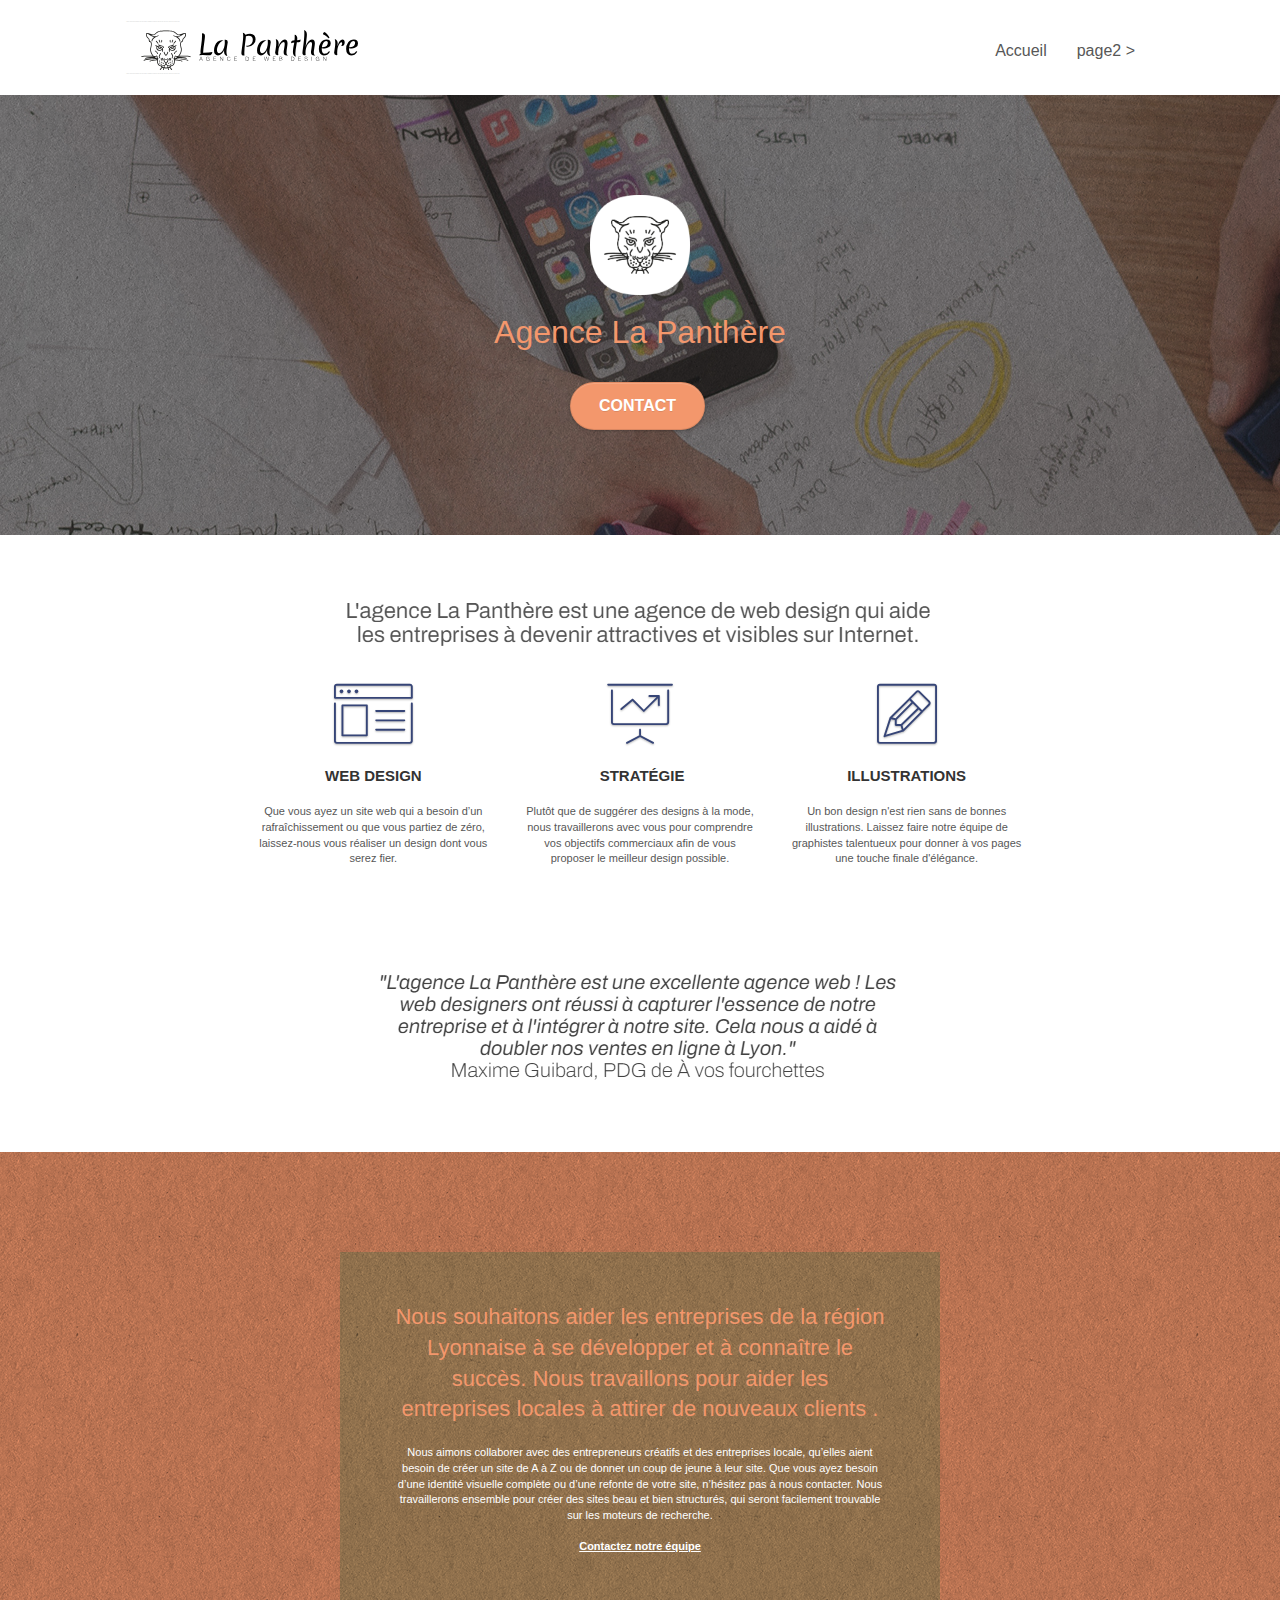
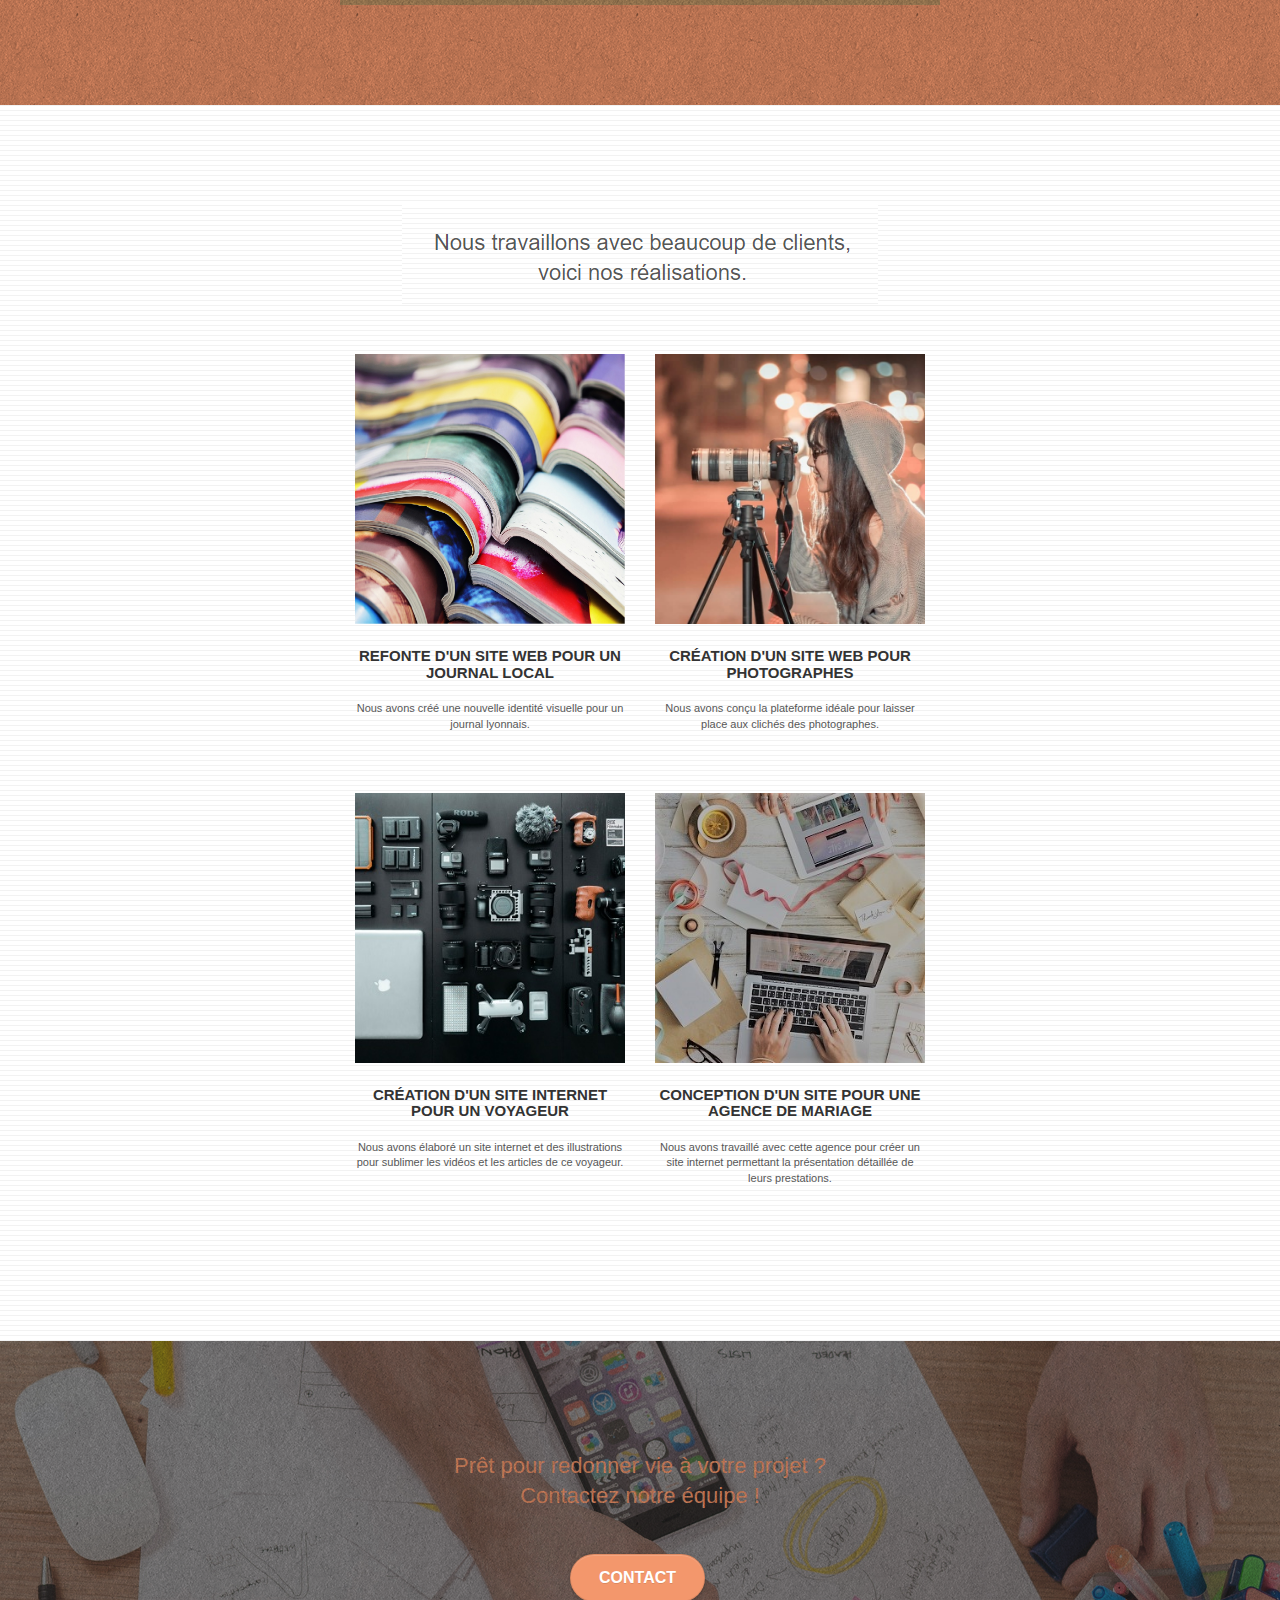
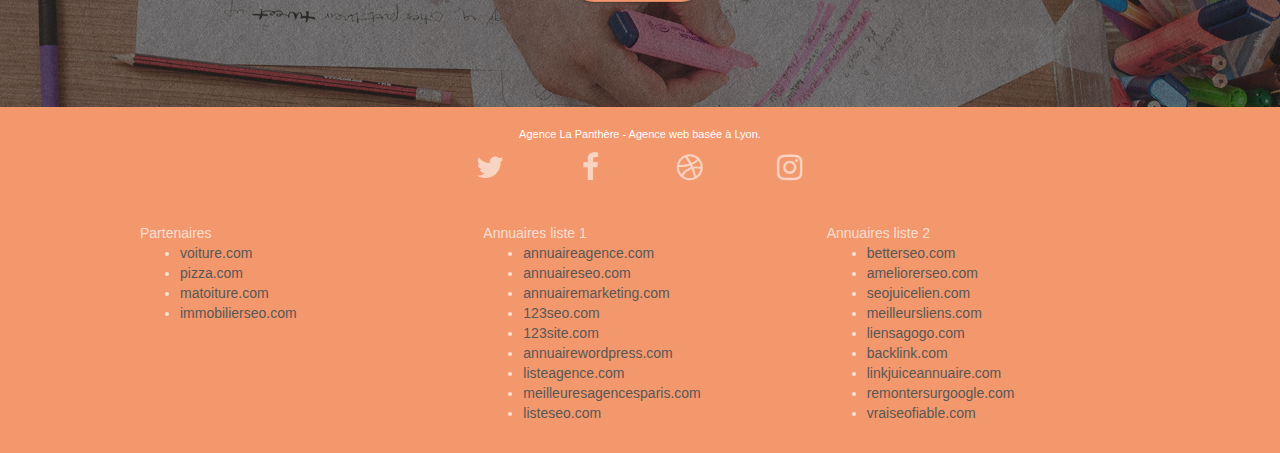
==== index.html @ cd886525 "first commit" ====
<!doctype html>
<html lang="Default">
<head>
    <meta charset="utf-8">
    <meta name="keywords" content="seo, google, site web, site internet, agence design paris, agence design, agence design,agence design,agence design,agence design,agence design,agence design,agence design,agence design">
    <meta name="description" content="">
    <meta name="viewport" content="width=device-width, initial-scale=1.0, viewport-fit=cover">
    <link rel="shortcut icon" type="image/png" href="favicon.jpg">
    
	<link rel="stylesheet" type="text/css" href="./css/bootstrap.css">
	<link rel="stylesheet" type="text/css" href="style.css">
	<link rel="stylesheet" type="text/css" href="./css/font-awesome.css">
	<link rel="stylesheet" type="text/css" href="./css/et-line.css">
	

	<script src="./js/jquery-2.1.0.js"></script>
	<script src="./js/bootstrap.js"></script>
	<script src="./js/blocs.js"></script>
	<script src="./js/jquery.touchSwipe.js" defer></script>
	<script src="./js/gmaps.js"></script>

    <title>.</title>

    
<!-- Analytics -->
 
<!-- Analytics END -->
    
</head>
<body>
<!-- Principal conteneur -->
<div class="page-container">
    
<!-- bloc-0 -->
<div class="bloc bgc-white l-bloc " id="bloc-0">
	<div class="container bloc-sm">

		<nav class="navbar row">
			<div class="navbar-header">
				<div class="keywords" style="color:#cccccc;font-size:1px;">Agence web à paris, stratégie web, web design, illustrations, design de site web, site web, web, internet, site internet, site</div>
				<a class="navbar-brand" href="index.html"><img src="img/agence-la-panthere-monochrome.svg" alt="paris web design logo agence web meilleure agence" height="40" /></a>
				<div class="keywords" style="color:#cccccc;font-size:1px;">Agence web à paris, stratégie web, web design, illustrations, design de site web, site web, web, internet, site internet, site</div>
				<button id="nav-toggle" type="button" class="ui-navbar-toggle navbar-toggle" data-toggle="collapse" data-target=".navbar-1">
					<span class="sr-only">Toggle navigation</span><span class="icon-bar"></span><span class="icon-bar"></span><span class="icon-bar"></span>
				</button>
			</div>
			<div class="collapse navbar-collapse navbar-1 special-dropdown-nav">
				<ul class="site-navigation nav navbar-nav">
					<li>
						<a href="index.html">Accueil</a>
					</li>
					<li>
					</li>
					<li>
						<a href="page2.html">page2 &gt;</a>
					</li>
				</ul>
			</div>
		</nav>
	</div>
</div>
<!-- bloc-0 END -->

<!-- bloc-1-presentation -->
<div class="bloc bgc-dark-slate-blue bg-banniere d-bloc bg-t-edge bloc-bg-texture texture-paper b-parallax" id="bloc-1-hero">
	<div class="container bloc-lg">
		<div class="row tight-width-whitespace">
			<div class="col-sm-12">
				<img src="img/logo.png" class="center-block image-resize-mode" width="100" alt="Agence La Panthère, agence web paris, création logo paris" />
				<h1 class="text-center hero-bloc-text tc-white ">
					Agence La Panthère
				</h1>
				<div class="text-center">
					<a href="page2.html" class="btn btn-lg btn-clean btn-rd cta-hero btn-atomic-tangerine" id="cta-hero">Contact</a>
				</div>
			</div>
		</div>
	</div>
</div>
<!-- bloc-1-presentation END -->

<!-- bloc-2-services -->
<div class="bloc bgc-white l-bloc" id="bloc-2-services">
	<div class="container bloc-md">
		<div class="row">
			<div class="col-sm-12 text-center">
				<img alt="agence web, agence web paris, web design paris, stratégie web" src="img/title.png" />
			</div>
		</div>
		<div class="row voffset-lg med-width-whitespace">
			<div class="col-sm-4">
				<div class="text-center">
					<span class="et-icon-browser sm-shadow icon-dark-slate-blue icons icon-lg"></span>
				</div>
				<h3 class="mg-md text-center">
					Web design
				</h3>
				<p class="text-center ">
					Que vous ayez un site web qui a besoin d&rsquo;un rafraîchissement ou que vous partiez de zéro, laissez-nous vous réaliser un design dont vous serez fier.
				</p>
			</div>
			<div class="col-sm-4">
				<div class="text-center">
					<span class="et-icon-presentation sm-shadow icon-dark-slate-blue icons icon-lg"></span>
				</div>
				<h3 class="mg-md text-center">
					&nbsp;Stratégie
				</h3>
				<p class="text-center ">
					Plutôt que de suggérer des designs à la mode, nous travaillerons avec vous pour comprendre vos objectifs commerciaux afin de vous proposer le meilleur design possible.<br>
				</p>
			</div>
			<div class="col-sm-4">
				<div class="text-center">
					<span class="et-icon-edit sm-shadow icon-dark-slate-blue icons icon-lg"></span>
				</div>
				<h3 class="mg-md text-center">
					Illustrations
				</h3>
				<p class="text-center ">
					Un bon design n'est rien sans de bonnes illustrations. Laissez faire notre équipe de graphistes talentueux pour donner à vos pages une touche finale d'élégance.
				</p>
			</div>
		</div>
		<div class="row voffset-lg voffset">
			<div class="col-xs-12 col-md-8 col-md-offset-2 text-center">
				<img alt="agence web, agence web paris, web design paris, stratégie web" src="img/citation.png" />

			</div>
		</div>
	</div>
</div>
<!-- bloc-2-services END -->

<!-- bloc-3-what-i-do -->
<div class="bloc tc-white bgc-atomic-tangerine bg-presentation d-bloc bloc-bg-texture texture-paper b-parallax" id="bloc-3-what-i-do">
	<div class="container bloc-lg">
		<div class="row tight-width-whitespace black-background">
			<div class="col-sm-12">
				<h2 class="mg-md text-center tc-white">
					Nous souhaitons aider les entreprises de la région Lyonnaise à se développer et à connaître le succès. Nous travaillons pour aider les entreprises locales à attirer de nouveaux clients .<br>
				</h2>
				<p class="text-center white">
					Nous aimons collaborer avec des entrepreneurs créatifs et des entreprises locale, qu’elles aient besoin de créer un site de A à Z ou de donner un coup de jeune à leur site. Que vous ayez besoin d’une identité visuelle complète ou d’une refonte de votre site, n’hésitez pas à nous contacter. Nous travaillerons ensemble pour créer des sites beau et bien structurés, qui seront facilement trouvable sur les moteurs de recherche. <br><br><a class="ltc-white bold-link" href="page2.html">Contactez notre équipe</a><br>
				</p>
			</div>
		</div>
	</div>
</div>
<!-- bloc-3-what-i-do END -->

<!-- bloc-4-portfolio -->
<div class="bloc bgc-white bg-lines-h2-bg bg-repeat l-bloc" id="bloc-4-portfolio">
	<div class="container bloc-lg">
		<div class="row">
			<div class="col-sm-12 text-center">
				<img alt="agence web, agence web paris, web design paris, stratégie web" src="img/title2.png" />
			</div>
		</div>
		<div class="row tight-width-whitespace portfolio-row">
			<div class="col-sm-6">
				<a href="#" data-lightbox="img/1.jpg" data-gallery-id="gallery-1" data-caption="Refonte d'un site web pour un journal local" data-frame="snapshot-lb"><img src="img/1.jpg" alt="paris web design logo agence web meilleure agence et refonte site web journal" class="img-responsive portfolio-thumb" /></a>
				<h3 class="mg-md text-center">
					Refonte d'un site web pour un journal local
				</h3>
				<p class="text-center">
					Nous avons créé une nouvelle identité visuelle pour un journal lyonnais.
				</p>
			</div>
			<div class="col-sm-6">
				<a href="#" data-lightbox="img/2.jpg" data-gallery-id="gallery-1" data-caption="Création d'un site web pour photographes" data-frame="snapshot-lb"><img src="img/2.jpg" class="img-responsive portfolio-thumb" alt="paris web design logo agence web meilleure agence, Création d'un site web pour photographes" /></a>
				<h3 class="mg-md text-center">
					Création d'un site web pour photographes
				</h3>
				<p class="text-center">
					Nous avons conçu la plateforme idéale pour laisser place aux clichés des photographes.
				</p>
			</div>
		</div>
		<div class="row tight-width-whitespace portfolio-row">
			<div class="col-sm-6">
				<a href="#" data-lightbox="img/3.bmp" data-gallery-id="gallery-1" data-caption="Création d'un site internet pour un voyageur" data-frame="snapshot-lb"><img src="img/3.bmp" class="img-responsive portfolio-thumb" alt="paris web design logo agence web meilleure agence, Création d'un site web pour voyageur"/></a>
				<h3 class="mg-md text-center">
					Création d'un site internet pour un voyageur
				</h3>
				<p class="text-center">
					Nous avons élaboré un site internet et des illustrations pour sublimer les vidéos et les articles de ce voyageur.
				</p>
			</div>
			<div class="col-sm-6">
				<a href="#" data-lightbox="img/4.bmp" data-gallery-id="gallery-1" data-caption="Conception d'un site pour une agence de mariage" data-frame="snapshot-lb"><img src="img/4.bmp" class="img-responsive portfolio-thumb" alt="paris web design logo agence web meilleure agence, Création d'un site web pour agence de mariage" /></a>
				<h3 class="mg-md text-center">
					Conception d'un site pour une agence de mariage
				</h3>
				<p class="text-center">
					Nous avons travaillé avec cette agence pour créer un site internet permettant la présentation détaillée de leurs prestations.
				</p>
			</div>
		</div>
	</div>
</div>
<!-- bloc-4-portfolio END -->

<!-- bloc-5-cta -->
<div class="bloc bgc-dark-slate-blue bg-banniere d-bloc bloc-bg-texture texture-paper" id="bloc-5-cta">
	<div class="container bloc-lg">
		<div class="row">
			<h2 class="mg-md text-center tc-white">
				Prêt pour redonner vie à votre projet ?<br>Contactez notre équipe !
			</h2>
			<div class="col-sm-12 text-center">
				<a href="page2.html" class="btn btn-atomic-tangerine btn-clean btn-rd btn-lg cta-hero">Contact</a>
			</div>
		</div>
	</div>
</div>
<!-- bloc-5-cta END -->

<!-- Footer - bloc-8 -->
<div class="bloc bgc-atomic-tangerine d-bloc" id="bloc-8">
	<div class="container bloc-sm">
		<div class="row">
			<div class="col-sm-12">
				<p class="text-center white">
					Agence La Panthère - Agence web basée à Lyon.<br>
				</p>
				<div class="row row-no-gutters social">
					<div class="col-sm-3">
						<div class="text-center">
							<a class="social" href="index.html"><span class="fa fa-twitter icon-md"></span></a>
						</div>
					</div>
					<div class="col-sm-3">
						<div class="text-center">
							<a class="social" href="index.html"><span class="fa fa-facebook icon-md"></span></a>
						</div>
					</div>
					<div class="col-sm-3">
						<div class="text-center">
							<a class="social" href="index.html"><span class="fa fa-dribbble icon-md"></span></a>
						</div>
					</div>
					<div class="col-sm-3">
						<div class="text-center">
							<a class="social" href="index.html"><span class="fa fa-instagram icon-md"></span></a>
						</div>
					</div>
					<div class="keywords" style="color:#F3976C;">Agence web à paris, stratégie web, web design, illustrations, design de site web, site web, web, internet, site internet, site</div>
				</div>
				<div class="row">
					<div class="col-sm-4">
						Partenaires
							<ul>
								<li><a href="voiture.com">voiture.com</a></li>
								<li><a href="pizza.com">pizza.com</a></li>
								<li><a href="matoiture.com">matoiture.com</a></li>
								<li><a href="immobilierseo.com">immobilierseo.com</a></li>
							</ul>		
					</div>
					<div class="col-sm-4">
						Annuaires liste 1
						<ul>
							<li><a href="annuaireagence.com">annuaireagence.com</a></li>
							<li><a href="annuaireseo.com">annuaireseo.com</a></li>
							<li><a href="annuairemarketing.com">annuairemarketing.com</a></li>
							<li><a href="123seoture.com">123seo.com</a></li>
							<li><a href="123site.com">123site.com</a></li>
							<li><a href="annuairewordpress.com">annuairewordpress.com</a></li>
							<li><a href="listeagence.com">listeagence.com</a></li>
							<li><a href="meilleuresagencesparis.com">meilleuresagencesparis.com</a></li>
							<li><a href="listeseo.com">listeseo.com</a></li>
						</ul>
					</div>
					<div class="col-sm-4">
						Annuaires liste 2
						<ul>
							<li><a href="betterseo.com">betterseo.com</a></li>
							<li><a href="ameliorerseo.com">ameliorerseo.com</a></li>
							<li><a href="seojuicelien.com">seojuicelien.com</a></li>
							<li><a href="meilleursliens.com">meilleursliens.com</a></li>
							<li><a href="liensagogo.com">liensagogo.com</a></li>
							<li><a href="backlink.com">backlink.com</a></li>
							<li><a href="linkjuiceannuaire.com">linkjuiceannuaire.com</a></li>
							<li><a href="remontersurgoogle.com">remontersurgoogle.com</a></li>
							<li><a href="vraiseofiable.com">vraiseofiable.com</a></li>
						</ul>
					</div>
				</div>
			</div>
		</div>
	</div>
</div>
<!-- Footer - bloc-8 END -->

</div>
<!-- Principal conteneur END -->
    

</body>
</html>
---- style.css ----
body {
    margin: 0;
    padding: 0;
    background: #FFF;
    overflow-x: hidden;
    -webkit-font-smoothing: antialiased;
    -moz-osx-font-smoothing: grayscale;
}

a,
button {
    transition: all .3s ease-in-out;
    outline: none!important;
}

a:hover {
    text-decoration: none;
    cursor: pointer;
}

#page-loading-blocs-notifaction {
    position: fixed;
    top: 0;
    bottom: 0;
    width: 100%;
    z-index: 100000;
    background: #FFFFFF url("img/pageload-spinner.gif") no-repeat center center;
}

.bloc {
    width: 100%;
    clear: both;
    background: 50% 50% no-repeat;
    padding: 0 50px;
    -webkit-background-size: cover;
    -moz-background-size: cover;
    -o-background-size: cover;
    background-size: cover;
    position: relative;
}

.bloc .container {
    padding-left: 0;
    padding-right: 0;
}

.bloc-lg {
    padding: 100px 50px;
}

.bloc-md {
    padding: 50px;
}

.bloc-sm {
    padding: 20px 50px;
}

.bg-center,
.bg-l-edge,
.bg-r-edge,
.bg-t-edge,
.bg-b-edge,
.bg-tl-edge,
.bg-bl-edge,
.bg-tr-edge,
.bg-br-edge,
.bg-repeat {
    -webkit-background-size: auto!important;
    -moz-background-size: auto!important;
    -o-background-size: auto!important;
    background-size: auto!important;
}

.bg-repeat {
    background: repeat;
}

.bg-t-edge {
    background: top no-repeat;
}

.bloc-bg-texture::before {
    content: "";
    background-size: 2px 2px;
    position: absolute;
    top: 0;
    bottom: 0;
    left: 0;
    right: 0;
}

.texture-paper::before {
    background: url("img/texture-paper.png");
    background-size: 280px 280px;
}

.b-parallax {
    background-attachment: fixed;
}

.d-bloc {
    color: rgba(255, 255, 255, .7);
}

.d-bloc button:hover {
    color: rgba(255, 255, 255, .9);
}

.d-bloc .icon-round,
.d-bloc .icon-square,
.d-bloc .icon-rounded,
.d-bloc .icon-semi-rounded-a,
.d-bloc .icon-semi-rounded-b {
    border-color: rgba(255, 255, 255, .9);
}

.d-bloc .divider-h span {
    border-color: rgba(255, 255, 255, .2);
}

.d-bloc .a-btn,
.d-bloc .navbar a,
.d-bloc .navbar-brand,
.d-bloc a .icon-sm,
.d-bloc a .icon-md,
.d-bloc a .icon-lg,
.d-bloc a .icon-xl,
.d-bloc h1 a,
.d-bloc h2 a,
.d-bloc h3 a,
.d-bloc h4 a,
.d-bloc h5 a,
.d-bloc h6 a,
.d-bloc p a {
    color: rgba(255, 255, 255, .6);
}

.d-bloc .a-btn:hover,
.d-bloc .navbar a:hover,
.d-bloc .navbar-brand:hover,
.d-bloc a:hover .icon-sm,
.d-bloc a:hover .icon-md,
.d-bloc a:hover .icon-lg,
.d-bloc a:hover .icon-xl,
.d-bloc h1 a:hover,
.d-bloc h2 a:hover,
.d-bloc h3 a:hover,
.d-bloc h4 a:hover,
.d-bloc h5 a:hover,
.d-bloc h6 a:hover,
.d-bloc p a:hover {
    color: rgba(255, 255, 255, 1);
}

.d-bloc .navbar-toggle .icon-bar {
    background: rgba(255, 255, 255, 1);
}

.d-bloc .btn-wire,
.d-bloc .btn-wire:hover {
    color: rgba(255, 255, 255, 1);
    border-color: rgba(255, 255, 255, 1);
}

.d-bloc .panel {
    color: rgba(0, 0, 0, .5);
}

.d-bloc .panel button:hover {
    color: rgba(0, 0, 0, .7);
}

.d-bloc .panel icon {
    border-color: rgba(0, 0, 0, .7);
}

.d-bloc .panel .divider-h span {
    border-color: rgba(0, 0, 0, .1);
}

.d-bloc .panel .a-btn {
    color: rgba(0, 0, 0, .6);
}

.d-bloc .panel .a-btn:hover {
    color: rgba(0, 0, 0, 1);
}

.d-bloc .panel .btn-wire,
.d-bloc .panel .btn-wire:hover {
    color: rgba(0, 0, 0, .7);
    border-color: rgba(0, 0, 0, .3);
}

.d-bloc .panel,
.l-bloc {
    color: rgba(0, 0, 0, .5);
}

.d-bloc .panel button:hover,
.l-bloc button:hover {
    color: rgba(0, 0, 0, .7);
}

.l-bloc .icon-round,
.l-bloc .icon-square,
.l-bloc .icon-rounded,
.l-bloc .icon-semi-rounded-a,
.l-bloc .icon-semi-rounded-b {
    border-color: rgba(0, 0, 0, .7);
}

.d-bloc .panel .divider-h span,
.l-bloc .divider-h span {
    border-color: rgba(0, 0, 0, .1);
}

.d-bloc .panel .a-btn,
.l-bloc .a-btn,
.l-bloc .navbar a,
.l-bloc .navbar-brand,
.l-bloc a .icon-sm,
.l-bloc a .icon-md,
.l-bloc a .icon-lg,
.l-bloc a .icon-xl,
.l-bloc h1 a,
.l-bloc h2 a,
.l-bloc h3 a,
.l-bloc h4 a,
.l-bloc h5 a,
.l-bloc h6 a,
.l-bloc p a {
    color: rgba(0, 0, 0, .6);
}

.d-bloc .panel .a-btn:hover,
.l-bloc .a-btn:hover,
.l-bloc .navbar a:hover,
.l-bloc .navbar-brand:hover,
.l-bloc a:hover .icon-sm,
.l-bloc a:hover .icon-md,
.l-bloc a:hover .icon-lg,
.l-bloc a:hover .icon-xl,
.l-bloc h1 a:hover,
.l-bloc h2 a:hover,
.l-bloc h3 a:hover,
.l-bloc h4 a:hover,
.l-bloc h5 a:hover,
.l-bloc h6 a:hover,
.l-bloc p a:hover {
    color: rgba(0, 0, 0, 1);
}

.l-bloc .navbar-toggle .icon-bar {
    color: rgba(0, 0, 0, .6);
}

.d-bloc .panel .btn-wire,
.d-bloc .panel .btn-wire:hover,
.l-bloc .btn-wire,
.l-bloc .btn-wire:hover {
    color: rgba(0, 0, 0, .7);
    border-color: rgba(0, 0, 0, .3);
}

.voffset {
    margin-top: 30px;
}

.voffset-lg {
    margin-top: 80px;
}

.row-no-gutters {
    margin-right: 0;
    margin-left: 0;
}

.row.row-no-gutters > [class^="col-"],
.row.row-no-gutters > [class*=" col-"] {
    padding-right: 0;
    padding-left: 0;
}

#bloc-1-hero h1 {
    font-size: 32px;
}

.navbar {
    margin-bottom: 0;
    z-index: 1;
}

.navbar-brand {
    height: auto;
    padding: 3px 15px;
    font-size: 25px;
    font-weight: normal;
    font-weight: 600;
    line-height: 44px;
}

.navbar-brand img {
    max-height: 200px;
    margin: 0 5px 0 0;
    display: inline;
}

.navbar-brand img[src$=svg] {
    min-width: 100px;
}

.nav-center .navbar-brand img {
    margin: 0;
}

.navbar .nav {
    padding-top: 2px;
    margin-right: -16px;
    float: right;
    z-index: 1;
}

.nav > li {
    float: left;
    margin-top: 4px;
    font-size: 16px;
}

.navbar-nav .open .dropdown-menu > li > a {
    text-align: inherit;
}

.nav > li a:hover,
.nav > li a:focus {
    background: transparent;
}

.navbar-toggle {
    margin: 10px 10px 0 0;
    border: 0px;
}

.navbar-toggle:hover {
    background: transparent!important;
}

.navbar-toggle .icon-bar {
    background-color: rgba(0, 0, 0, .5);
    width: 26px;
}

.nav-invert .navbar .nav {
    float: left;
}

.nav-invert .navbar-header,
.nav-invert .navbar-brand {
    float: right;
    position: relative;
    z-index: 2;
}

@media (min-width: 768px) {
    .site-navigation {
        position: absolute;
        top: 50%;
        right: 20px;
        transform: translate(0, -50%);
        -webkit-transform: translateY(-50%);
    }
    .nav > li .dropdown-menu a,
    .nav > li .dropdown-menu a:hover {
        color: #484848;
    }
    .nav-invert .site-navigation {
        left: 0;
        right: 0;
    }
    .nav-center {
        text-align: center;
    }
    .nav-center .navbar-header {
        width: 100%;
    }
    .nav-center .navbar-header,
    .nav-center .navbar-brand,
    .nav-center .nav > li {
        float: none;
        display: inline-block;
    }
    .nav-center .site-navigation {
        position: relative;
        width: 100%;
        right: 0;
        margin-right: 0px;
        margin-top: 20px;
    }
    .nav-center.mini-nav .navbar-toggle {
        float: none;
        margin: 10px auto 0;
    }
}

.nav > li > .dropdown a {
    background: none!important;
    display: block;
    padding: 14px 15px;
}

nav .caret {
    margin: 0 5px;
}

.dropdown-menu .dropdown-menu {
    top: -8px;
    left: 100%;
}

.dropdown-menu .dropmenu-flow-right {
    top: 100%;
    left: 0;
    margin-left: -1px;
    border-top-left-radius: 0;
    border-top-right-radius: 0;
}

.dropdown-menu .dropdown span {
    border: 4px solid black;
    border-top-color: transparent;
    border-right-color: transparent;
    border-bottom-color: transparent;
    margin: 6px -5px 0 0!important;
    float: right;
}

.mg-md {
    margin-top: 10px;
    margin-bottom: 20px;
}

.mg-lg {
    margin-top: 10px;
    margin-bottom: 40px;
}

.btn {
    margin: 0 5px 5px 0;
}

.btn.pull-right {
    margin: 0 0 5px 5px;
}

.btn-d,
.btn-d:hover,
.btn-d:focus {
    color: #FFF;
    background: rgba(0, 0, 0, .3);
}

button {
    outline: none!important;
}

.btn-rd {
    border-radius: 40px;
}

.btn-clean {
    border: 1px solid rgba(0, 0, 0, .08);
    border-bottom-color: rgba(0, 0, 0, .1);
    text-shadow: 0 1px 0 rgba(0, 0, 1, .1);
    box-shadow: 0 1px 3px rgba(0, 0, 1, .25), inset 0 1px 0 0 rgba(255, 255, 255, .15);
}

.icon-md {
    font-size: 30px!important;
}

.icon-lg {
    font-size: 60px!important;
}

.sm-shadow {
    text-shadow: 0 1px 2px rgba(0, 0, 0, .3);
}

.panel-sq,
.panel-sq .panel-heading,
.panel-sq .panel-footer {
    border-radius: 0;
}

.panel-rd {
    border-radius: 30px;
}

.panel-rd .panel-heading {
    border-radius: 29px 29px 0 0;
}

.panel-rd .panel-footer {
    border-radius: 0 0 29px 29px;
}

.form-control {
    border-color: rgba(0, 0, 0, .1);
    box-shadow: none;
}

.scrollToTop {
    width: 40px;
    height: 40px;
    position: fixed;
    bottom: 20px;
    right: 20px;
    opacity: 0;
    z-index: 500;
    transition: all .3s ease-in-out;
}

.scrollToTop span {
    margin-top: 6px;
}

.showScrollTop {
    font-size: 14px;
    opacity: 1;
}

a[data-lightbox] {
    position: relative;
    display: block;
    text-align: center;
}

a[data-lightbox]:hover::before {
    content: "+";
    font-family: "HelveticaNeue-Light", "Helvetica Neue Light", "Helvetica Neue", Helvetica, Arial;
    font-size: 32px;
    width: 50px;
    height: 50px;
    margin-left: -25px;
    border-radius: 50%;
    background: rgba(0, 0, 0, .6);
    color: #FFF;
    font-weight: 100;
    z-index: 1;
    position: absolute;
    top: 50%;
    transform: translateY(-50%);
    -webkit-transform: translateY(-50%);
}

a[data-lightbox]:hover img {
    opacity: 0.6;
    -webkit-animation-fill-mode: none;
    animation-fill-mode: none;
}

#lightbox-modal {
    display: flex;
    align-items: center;
}

#lightbox-modal .modal-dialog {
    width: 90%;
    max-width: 900px;
    margin: 0 auto 0;
}

#lightbox-modal .modal-dialog img {
    max-height: 90vh;
    margin: 0 auto;
}

.lightbox-caption {
    padding: 20px;
    color: #FFF;
    background: rgba(0, 0, 0, .5);
    position: absolute;
    left: 15px;
    right: 15px;
    bottom: 5px;
}

.close-lightbox {
    color: #FFF;
    font-size: 30px;
    position: absolute;
    top: 20px;
    right: 20px;
    z-index: 20;
    background: rgba(0, 0, 0, .5);
    border: none;
    line-height: 30px;
    padding: 0 9px 5px;
    opacity: 0.3;
}

.close-lightbox:hover,
.next-lightbox:hover,
.prev-lightbox:hover {
    opacity: 1.0;
    color: #FFF;
}

.next-lightbox,
.prev-lightbox {
    font-size: 20px;
    color: rgba(255, 255, 255, .9);
    background: rgba(0, 0, 0, .5);
    transition: all .2s ease-in-out;
    position: absolute;
    top: 45%;
    z-index: 1;
    opacity: 0.4;
}

.next-lightbox {
    padding: 6px 8px 1px 13px;
    right: 25px;
}

.prev-lightbox {
    padding: 6px 13px 1px 10px;
    left: 25px;
}

.snapshot-lb .modal-body {
    padding-bottom: 45px;
}

.snapshot-lb .lightbox-caption {
    padding: 0;
    color: rgba(0, 0, 0, .5);
    background: none;
}

h1,
h2,
h3,
h4,
h5,
h6,
p,
label,
.btn,
a {
    font-family: "helvetica";
    font-weight: 400;
    color: #575757!important;
}

.container {
    max-width: 1000px;
}

.hero-bloc-text {
    font-size: 38px;
}

.hero-bloc-text-sub {
    font-size: 36px;
}

.statement-bloc-text {
    line-height: 26px;
    font-style: italic;
    font-size: 20px;
    text-align: center;
    font-weight: lighter;
    max-width: 520px;
    margin: auto auto auto auto;
}

p {
    font-size: 11px;
}

.tight-width-whitespace {
    max-width: 600px;
    margin: auto auto auto auto;
}

.h1 {
    font-size: 20px;
    font-family: "Open Sans";
}

.cta-hero {
    margin-top: 22px;
    color: #FFFFFF!important;
    text-transform: uppercase;
    padding: 12px 28px 12px 28px;
    font-size: 16px;
    font-weight: 700;
}

.social {
    max-width: 400px;
    margin: auto auto auto auto;
}

h2 {
    font-size: 22px;
    line-height: 1.4em;
}

h3 {
    font-size: 15px;
    text-transform: uppercase;
    font-weight: 700;
    color: #333333!important;
}

.med-width-whitespace {
    max-width: 800px;
    margin: auto auto auto auto;
    box-shadow: 0px 0px 0px #000000;
}

h1 {
    color: #333333!important;
}

h4 {
    color: #333333!important;
}

.icons {
    margin-bottom: 14px;
    margin-top: 24px;
}

.white {
    color: #FFFFFF!important;
}

.portfolio-thumb {
    margin-bottom: 24px;
}

.portfolio-row {
    margin-bottom: 44px;
    margin-top: 50px;
}

.avatar {
    box-shadow: 0px 4px 9px rgba(0, 0, 0, 0.3);
}

.black-background {
    background-color: rgba(165, 147, 99, 0.7);
    padding: 40px 40px 40px 40px;
}

.bold-link {
    font-weight: 900;
    text-decoration: underline!important;
}

.bgc-white {
    background-color: #FFFFFF;
}

.bgc-dark-slate-blue {
    background-color: #364577;
}

.bgc-atomic-tangerine {
    background-color: #F3976C;
}

.tc-white {
    color: #F3976C!important;
}

.btn-atomic-tangerine {
    background: #F3976C;
    color: #FFFFFF!important;
}

.btn-atomic-tangerine:hover {
    background: #c27956!important;
    color: #FFFFFF!important;
}

.ltc-white {
    color: #FFFFFF!important;
}

.ltc-white:hover {
    color: #cccccc!important;
}

.ltc-atomic-tangerine {
    color: #F3976C!important;
}

.ltc-atomic-tangerine:hover {
    color: #c27956!important;
}

.icon-dark-slate-blue {
    color: #364577!important;
    border-color: #364577!important;
}

.bg-dots-bg {
    background-image: url("img/dots-bg.png");
}

.bg-lines-h2-bg {
    background-image: url("img/lines-h2-bg.png");
}

.bg-banniere {
    background-image: url("img/agence-la-panthere.jpg");
}

.bg-presentation {
    background-image: url("img/image-de-presentation.bmp");
}

@media (max-width: 1024px) {
    .bloc {
        padding-left: 20px;
        padding-right: 20px;
    }
    .bloc.full-width-bloc,
    .bloc-tile-2.full-width-bloc .container,
    .bloc-tile-3.full-width-bloc .container,
    .bloc-tile-4.full-width-bloc .container {
        padding-left: 0;
        padding-right: 0;
    }
}

@media (max-width: 992px) and (min-width: 768px) {
    .navbar .nav {
        max-width: 80%
    }
    .nav-center.navbar .nav {
        max-width: 100%
    }
}

@media only screen and (min-device-width: 768px) and (max-device-width: 1024px) and (orientation: landscape) {
    .b-parallax {
        background-attachment: scroll;
    }
}

@media only screen and (min-device-width: 1024px) and (max-device-width: 1366px) and (-webkit-min-device-pixel-ratio: 1.5) {
    .b-parallax {
        background-attachment: scroll;
    }
}

@media (max-width: 991px) {
    .container {
        width: 100%;
    }
    .b-parallax {
        background-attachment: scroll;
    }
    .page-container,
    #hero-bloc {
        overflow-x: hidden;
        position: relative;
    }
    .bloc {
        padding-left: constant(safe-area-inset-left);
        padding-right: constant(safe-area-inset-right);
    }
    .bloc-group,
    .bloc-group .bloc {
        display: block;
        width: 100%;
    }
    .bloc-fill-screen .fill-bloc-top-edge,
    .bloc-fill-screen .fill-bloc-bottom-edge {
        padding: 0 20px;
        padding-left: constant(safe-area-inset-left);
        padding-right: constant(safe-area-inset-right);
    }
}

@media (max-width: 767px) {
    .page-container {
        overflow-x: hidden;
        position: relative;
    }
    h1,
    h2,
    h3,
    h4,
    h5,
    h6,
    p,
    #disqus_thread {
        padding-left: 10px!important;
        padding-right: 10px!important;
    }
    .b-parallax {
        background-attachment: scroll;
    }
    .navbar .nav {
        padding-top: 0;
        border-top: 1px solid rgba(0, 0, 0, .2);
        float: none!important;
    }
    .navbar.row {
        margin-left: 0;
        margin-right: 0;
    }
    .site-navigation {
        position: inherit;
        transform: none;
        -webkit-transform: none;
        -ms-transform: none;
    }
    .nav > li {
        margin-top: 0;
        border-bottom: 1px solid rgba(0, 0, 0, .1);
        background: rgba(0, 0, 0, .05);
        text-align: left;
        padding-left: 15px;
        width: 100%;
    }
    .nav > li:hover {
        background: rgba(0, 0, 0, .08);
    }
    .dropdown .dropdown a .caret {
        float: none;
        margin: 5px 0 0 10px!important;
        border: 4px solid black;
        border-bottom-color: transparent;
        border-right-color: transparent;
        border-left-color: transparent;
    }
    #hero-bloc .navbar .nav {
        background: rgba(0, 0, 0, .8);
    }
    #hero-bloc .navbar .nav a {
        color: rgba(255, 255, 255, .6);
    }
    .hero {
        padding: 50px 0;
    }
    .hero-nav {
        left: -1px;
        right: -1px;
    }
    .navbar-collapse {
        padding: 0;
        overflow-x: hidden;
        -webkit-box-shadow: none;
        box-shadow: none;
    }
    .navbar-brand img {
        max-height: 40px;
        width: auto;
    }
    .nav-invert .navbar-header {
        float: none;
        width: 100%;
    }
    .nav-invert .navbar-toggle {
        float: left;
        margin-left: 10px;
    }
    .bloc {
        padding-left: 0;
        padding-right: 0;
    }
    .bloc-xxl,
    .bloc-xl,
    .bloc-lg {
        padding: 40px 0;
    }
    .bloc-sm,
    .bloc-md {
        padding-left: 0;
        padding-right: 0;
    }
    .bloc-tile-2 .container,
    .bloc-tile-3 .container,
    .bloc-tile-4 .container,
    .bloc-fill-screen .fill-bloc-top-edge,
    .bloc-fill-screen .fill-bloc-bottom-edge {
        padding-left: 0;
        padding-right: 0;
    }
    .a-block {
        padding: 0 10px;
    }
    .btn-dwn {
        display: none;
    }
    .voffset {
        margin-top: 5px;
    }
    .voffset-md {
        margin-top: 20px;
    }
    .voffset-lg {
        margin-top: 30px;
    }
    form {
        padding: 5px;
    }
    .close-lightbox {
        display: inline-block;
    }
    .blocsapp-device-iphone5 {
        background-size: 216px 425px;
        padding-top: 60px;
        width: 216px;
        height: 425px;
    }
    .blocsapp-device-iphone5 img {
        width: 180px;
        height: 320px;
    }
}

@media (max-width: 400px) {
    .bloc {
        padding-left: 0;
        padding-right: 0;
    }
}

@media (max-width: 767px) {
    .bloc-mob-center-text {
        text-align: center;
    }
}
---- css/et-line.css ----
@font-face {
    font-family: et-line;
    src: url(../fonts/et-line.eot);
    src: url(../fonts/et-line.eot?#iefix) format('embedded-opentype'), url(../fonts/et-line.woff) format('woff'), url(../fonts/et-line.ttf) format('truetype'), url(../fonts/et-line.svg#et-line) format('svg');
    font-weight: 400;
    font-style: normal
}

.et-icon-adjustments,
.et-icon-alarmclock,
.et-icon-anchor,
.et-icon-aperture,
.et-icon-attachment,
.et-icon-bargraph,
.et-icon-basket,
.et-icon-beaker,
.et-icon-bike,
.et-icon-book-open,
.et-icon-briefcase,
.et-icon-browser,
.et-icon-calendar,
.et-icon-camera,
.et-icon-caution,
.et-icon-chat,
.et-icon-circle-compass,
.et-icon-clipboard,
.et-icon-clock,
.et-icon-cloud,
.et-icon-compass,
.et-icon-desktop,
.et-icon-dial,
.et-icon-document,
.et-icon-documents,
.et-icon-download,
.et-icon-dribbble,
.et-icon-edit,
.et-icon-envelope,
.et-icon-expand,
.et-icon-facebook,
.et-icon-flag,
.et-icon-focus,
.et-icon-gears,
.et-icon-genius,
.et-icon-gift,
.et-icon-global,
.et-icon-globe,
.et-icon-googleplus,
.et-icon-grid,
.et-icon-happy,
.et-icon-hazardous,
.et-icon-heart,
.et-icon-hotairballoon,
.et-icon-hourglass,
.et-icon-key,
.et-icon-laptop,
.et-icon-layers,
.et-icon-lifesaver,
.et-icon-lightbulb,
.et-icon-linegraph,
.et-icon-linkedin,
.et-icon-lock,
.et-icon-magnifying-glass,
.et-icon-map,
.et-icon-map-pin,
.et-icon-megaphone,
.et-icon-mic,
.et-icon-mobile,
.et-icon-newspaper,
.et-icon-notebook,
.et-icon-paintbrush,
.et-icon-paperclip,
.et-icon-pencil,
.et-icon-phone,
.et-icon-picture,
.et-icon-pictures,
.et-icon-piechart,
.et-icon-presentation,
.et-icon-pricetags,
.et-icon-printer,
.et-icon-profile-female,
.et-icon-profile-male,
.et-icon-puzzle,
.et-icon-quote,
.et-icon-recycle,
.et-icon-refresh,
.et-icon-ribbon,
.et-icon-rss,
.et-icon-sad,
.et-icon-scissors,
.et-icon-scope,
.et-icon-search,
.et-icon-shield,
.et-icon-speedometer,
.et-icon-strategy,
.et-icon-streetsign,
.et-icon-tablet,
.et-icon-target,
.et-icon-telescope,
.et-icon-toolbox,
.et-icon-tools,
.et-icon-tools-2,
.et-icon-trophy,
.et-icon-tumblr,
.et-icon-twitter,
.et-icon-upload,
.et-icon-video,
.et-icon-wallet,
.et-icon-wine {
    font-family: et-line;
    speak: none;
    font-style: normal;
    font-weight: 400;
    font-variant: normal;
    text-transform: none;
    line-height: 1;
    -webkit-font-smoothing: antialiased;
    -moz-osx-font-smoothing: grayscale;
    display: inline-block
}

.et-icon-mobile:before {
    content: "\e000"
}

.et-icon-laptop:before {
    content: "\e001"
}

.et-icon-desktop:before {
    content: "\e002"
}

.et-icon-tablet:before {
    content: "\e003"
}

.et-icon-phone:before {
    content: "\e004"
}

.et-icon-document:before {
    content: "\e005"
}

.et-icon-documents:before {
    content: "\e006"
}

.et-icon-search:before {
    content: "\e007"
}

.et-icon-clipboard:before {
    content: "\e008"
}

.et-icon-newspaper:before {
    content: "\e009"
}

.et-icon-notebook:before {
    content: "\e00a"
}

.et-icon-book-open:before {
    content: "\e00b"
}

.et-icon-browser:before {
    content: "\e00c"
}

.et-icon-calendar:before {
    content: "\e00d"
}

.et-icon-presentation:before {
    content: "\e00e"
}

.et-icon-picture:before {
    content: "\e00f"
}

.et-icon-pictures:before {
    content: "\e010"
}

.et-icon-video:before {
    content: "\e011"
}

.et-icon-camera:before {
    content: "\e012"
}

.et-icon-printer:before {
    content: "\e013"
}

.et-icon-toolbox:before {
    content: "\e014"
}

.et-icon-briefcase:before {
    content: "\e015"
}

.et-icon-wallet:before {
    content: "\e016"
}

.et-icon-gift:before {
    content: "\e017"
}

.et-icon-bargraph:before {
    content: "\e018"
}

.et-icon-grid:before {
    content: "\e019"
}

.et-icon-expand:before {
    content: "\e01a"
}

.et-icon-focus:before {
    content: "\e01b"
}

.et-icon-edit:before {
    content: "\e01c"
}

.et-icon-adjustments:before {
    content: "\e01d"
}

.et-icon-ribbon:before {
    content: "\e01e"
}

.et-icon-hourglass:before {
    content: "\e01f"
}

.et-icon-lock:before {
    content: "\e020"
}

.et-icon-megaphone:before {
    content: "\e021"
}

.et-icon-shield:before {
    content: "\e022"
}

.et-icon-trophy:before {
    content: "\e023"
}

.et-icon-flag:before {
    content: "\e024"
}

.et-icon-map:before {
    content: "\e025"
}

.et-icon-puzzle:before {
    content: "\e026"
}

.et-icon-basket:before {
    content: "\e027"
}

.et-icon-envelope:before {
    content: "\e028"
}

.et-icon-streetsign:before {
    content: "\e029"
}

.et-icon-telescope:before {
    content: "\e02a"
}

.et-icon-gears:before {
    content: "\e02b"
}

.et-icon-key:before {
    content: "\e02c"
}

.et-icon-paperclip:before {
    content: "\e02d"
}

.et-icon-attachment:before {
    content: "\e02e"
}

.et-icon-pricetags:before {
    content: "\e02f"
}

.et-icon-lightbulb:before {
    content: "\e030"
}

.et-icon-layers:before {
    content: "\e031"
}

.et-icon-pencil:before {
    content: "\e032"
}

.et-icon-tools:before {
    content: "\e033"
}

.et-icon-tools-2:before {
    content: "\e034"
}

.et-icon-scissors:before {
    content: "\e035"
}

.et-icon-paintbrush:before {
    content: "\e036"
}

.et-icon-magnifying-glass:before {
    content: "\e037"
}

.et-icon-circle-compass:before {
    content: "\e038"
}

.et-icon-linegraph:before {
    content: "\e039"
}

.et-icon-mic:before {
    content: "\e03a"
}

.et-icon-strategy:before {
    content: "\e03b"
}

.et-icon-beaker:before {
    content: "\e03c"
}

.et-icon-caution:before {
    content: "\e03d"
}

.et-icon-recycle:before {
    content: "\e03e"
}

.et-icon-anchor:before {
    content: "\e03f"
}

.et-icon-profile-male:before {
    content: "\e040"
}

.et-icon-profile-female:before {
    content: "\e041"
}

.et-icon-bike:before {
    content: "\e042"
}

.et-icon-wine:before {
    content: "\e043"
}

.et-icon-hotairballoon:before {
    content: "\e044"
}

.et-icon-globe:before {
    content: "\e045"
}

.et-icon-genius:before {
    content: "\e046"
}

.et-icon-map-pin:before {
    content: "\e047"
}

.et-icon-dial:before {
    content: "\e048"
}

.et-icon-chat:before {
    content: "\e049"
}

.et-icon-heart:before {
    content: "\e04a"
}

.et-icon-cloud:before {
    content: "\e04b"
}

.et-icon-upload:before {
    content: "\e04c"
}

.et-icon-download:before {
    content: "\e04d"
}

.et-icon-target:before {
    content: "\e04e"
}

.et-icon-hazardous:before {
    content: "\e04f"
}

.et-icon-piechart:before {
    content: "\e050"
}

.et-icon-speedometer:before {
    content: "\e051"
}

.et-icon-global:before {
    content: "\e052"
}

.et-icon-compass:before {
    content: "\e053"
}

.et-icon-lifesaver:before {
    content: "\e054"
}

.et-icon-clock:before {
    content: "\e055"
}

.et-icon-aperture:before {
    content: "\e056"
}

.et-icon-quote:before {
    content: "\e057"
}

.et-icon-scope:before {
    content: "\e058"
}

.et-icon-alarmclock:before {
    content: "\e059"
}

.et-icon-refresh:before {
    content: "\e05a"
}

.et-icon-happy:before {
    content: "\e05b"
}

.et-icon-sad:before {
    content: "\e05c"
}

.et-icon-facebook:before {
    content: "\e05d"
}

.et-icon-twitter:before {
    content: "\e05e"
}

.et-icon-googleplus:before {
    content: "\e05f"
}

.et-icon-rss:before {
    content: "\e060"
}

.et-icon-tumblr:before {
    content: "\e061"
}

.et-icon-linkedin:before {
    content: "\e062"
}

.et-icon-dribbble:before {
    content: "\e063"
}
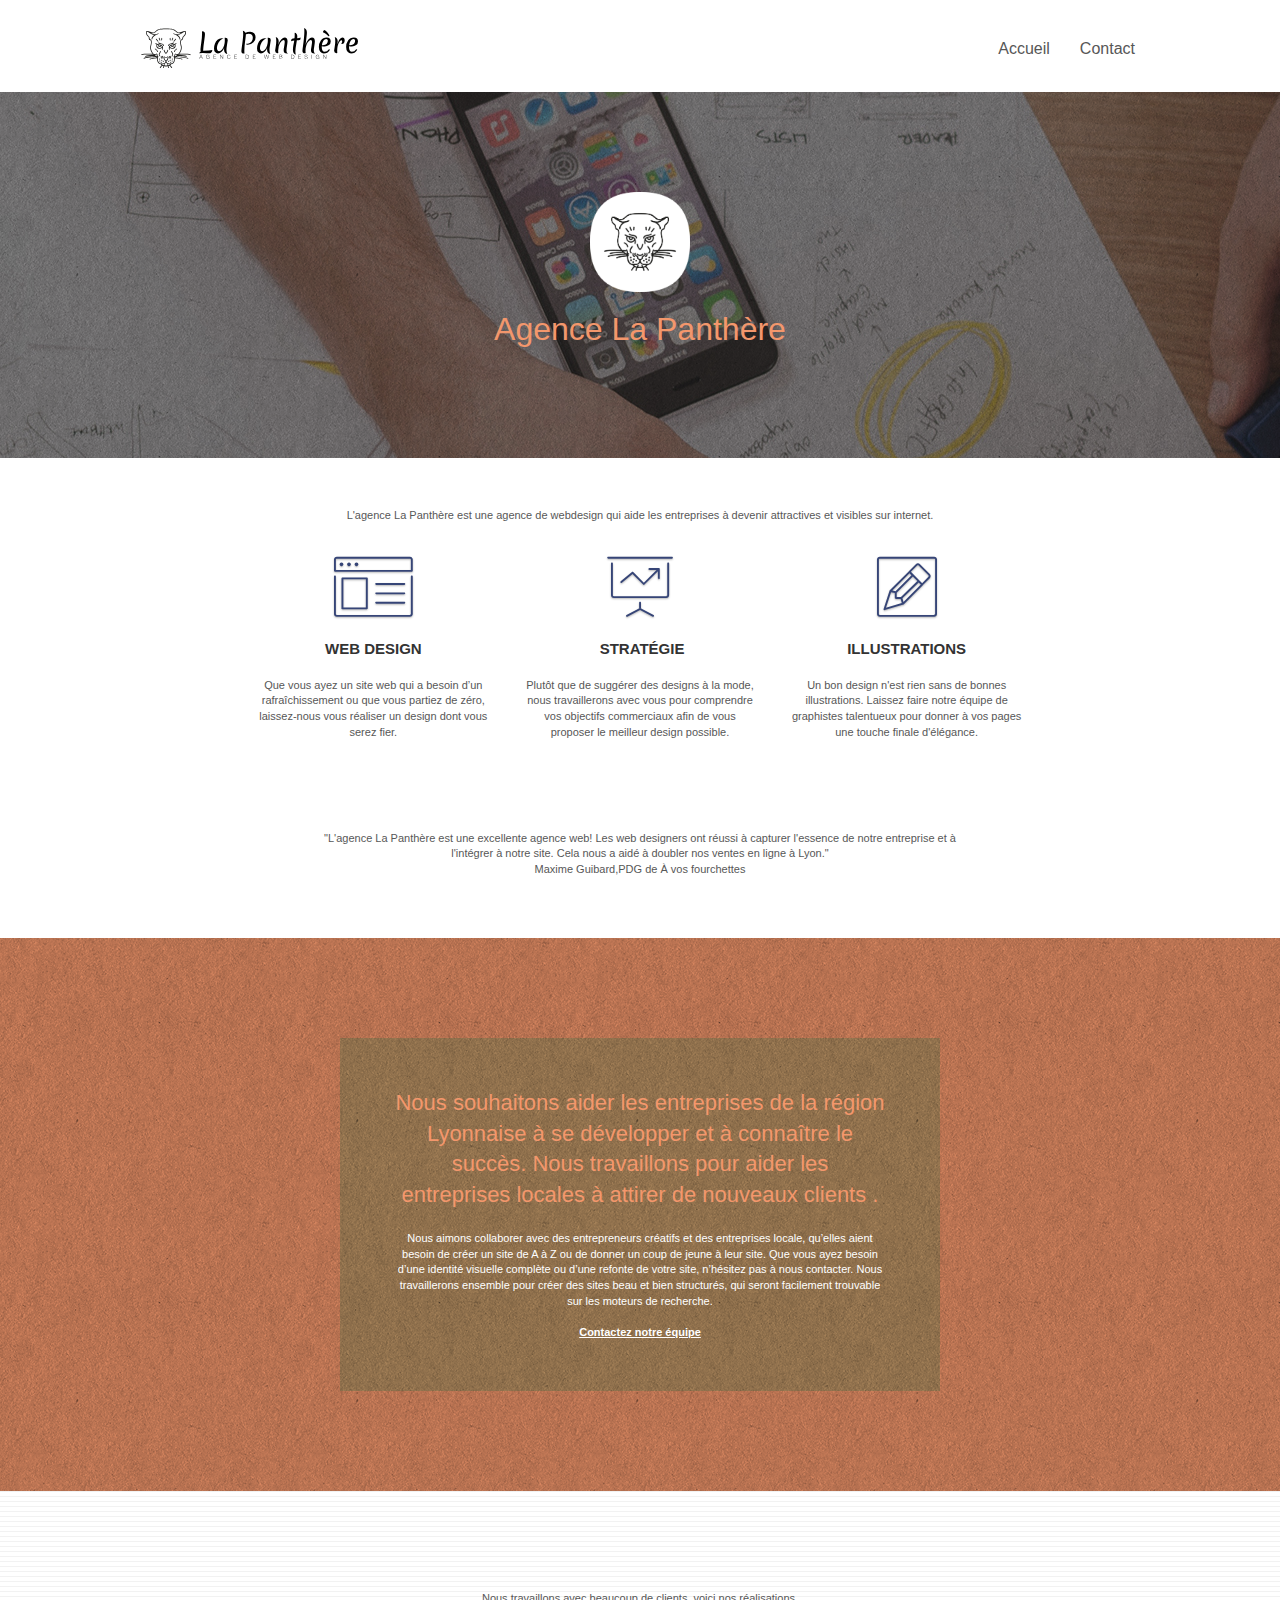
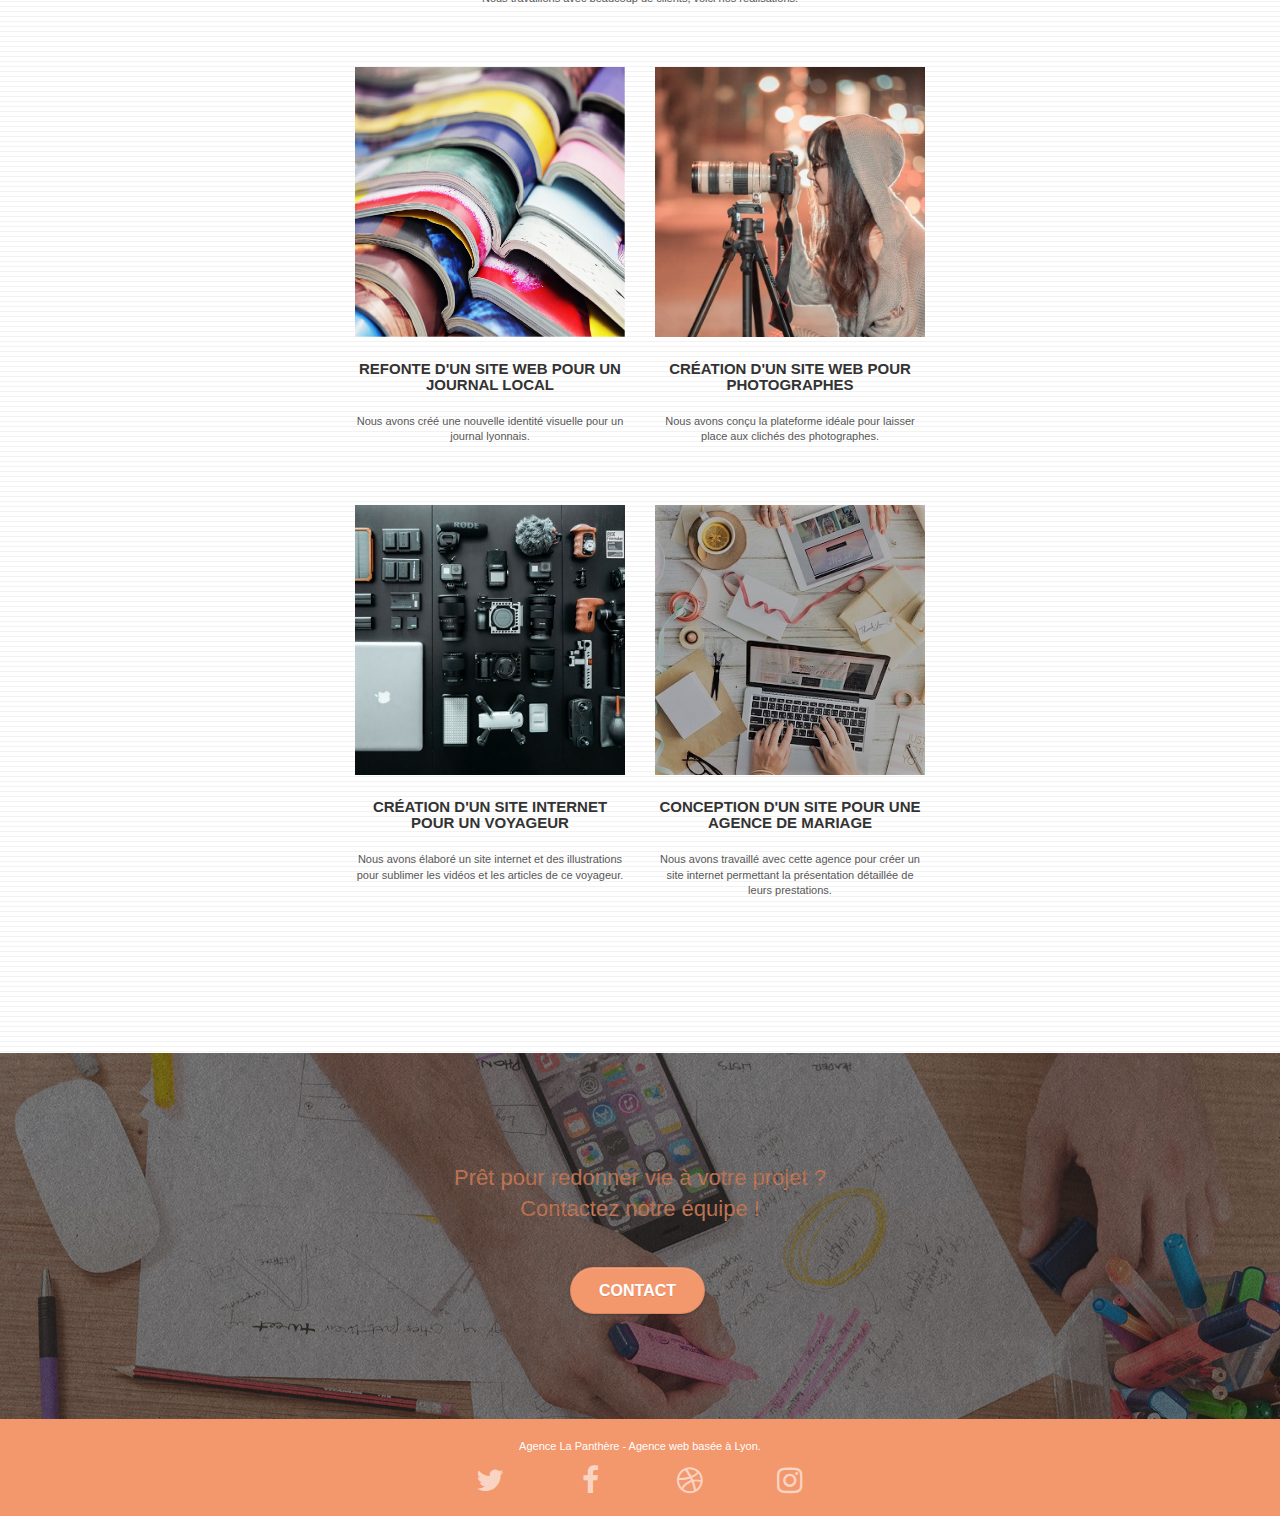
==== commit b3e353aa: "premier changement accessibilité et SEO" ====
--- a/index.html
+++ b/index.html
@@ -1,300 +1,236 @@
 <!doctype html>
 <html lang="Default">
-<head>
-    <meta charset="utf-8">
-    <meta name="keywords" content="seo, google, site web, site internet, agence design paris, agence design, agence design,agence design,agence design,agence design,agence design,agence design,agence design,agence design">
-    <meta name="description" content="">
-    <meta name="viewport" content="width=device-width, initial-scale=1.0, viewport-fit=cover">
-    <link rel="shortcut icon" type="image/png" href="favicon.jpg">
-    
-	<link rel="stylesheet" type="text/css" href="./css/bootstrap.css">
-	<link rel="stylesheet" type="text/css" href="style.css">
-	<link rel="stylesheet" type="text/css" href="./css/font-awesome.css">
-	<link rel="stylesheet" type="text/css" href="./css/et-line.css">
-	
+	<head>
+		<meta charset="utf-8">
+		<meta name="keywords" content="entreprise webdesign Lyon">
+		<meta name="description" content="L'agence La Panthère est une agence de webdesign qui aide les entreprises à devenir attractives et visibles sur internet.">
+		<meta name="viewport" content="width=device-width, initial-scale=1.0, viewport-fit=cover">
+		<link rel="shortcut icon" type="image/png" href="favicon.jpg">
+		
+		<link rel="stylesheet" type="text/css" href="./css/bootstrap.css">
+		<link rel="stylesheet" type="text/css" href="style.css">
+		<link rel="stylesheet" type="text/css" href="./css/font-awesome.css">
+		<link rel="stylesheet" type="text/css" href="./css/et-line.css">
+		
 
-	<script src="./js/jquery-2.1.0.js"></script>
-	<script src="./js/bootstrap.js"></script>
-	<script src="./js/blocs.js"></script>
-	<script src="./js/jquery.touchSwipe.js" defer></script>
-	<script src="./js/gmaps.js"></script>
+		<script src="./js/jquery-2.1.0.js"></script>
+		<script src="./js/bootstrap.js"></script>
+		<script src="./js/blocs.js"></script>
+		<script src="./js/jquery.touchSwipe.js" defer></script>
+		<script src="./js/gmaps.js"></script>
 
-    <title>.</title>
+		<title>La Panthère - Entreprise de Webdesign à Lyon</title>	
+	</head>
+	<body>
+		<!-- Principal conteneur -->
+		<div class="page-container">
+			<!-- bloc-0 -->
+			<header class="bloc bgc-white l-bloc " id="bloc-0">
+				<div class="container bloc-sm">
 
-    
-<!-- Analytics -->
- 
-<!-- Analytics END -->
-    
-</head>
-<body>
-<!-- Principal conteneur -->
-<div class="page-container">
-    
-<!-- bloc-0 -->
-<div class="bloc bgc-white l-bloc " id="bloc-0">
-	<div class="container bloc-sm">
-
-		<nav class="navbar row">
-			<div class="navbar-header">
-				<div class="keywords" style="color:#cccccc;font-size:1px;">Agence web à paris, stratégie web, web design, illustrations, design de site web, site web, web, internet, site internet, site</div>
-				<a class="navbar-brand" href="index.html"><img src="img/agence-la-panthere-monochrome.svg" alt="paris web design logo agence web meilleure agence" height="40" /></a>
-				<div class="keywords" style="color:#cccccc;font-size:1px;">Agence web à paris, stratégie web, web design, illustrations, design de site web, site web, web, internet, site internet, site</div>
-				<button id="nav-toggle" type="button" class="ui-navbar-toggle navbar-toggle" data-toggle="collapse" data-target=".navbar-1">
-					<span class="sr-only">Toggle navigation</span><span class="icon-bar"></span><span class="icon-bar"></span><span class="icon-bar"></span>
-				</button>
-			</div>
-			<div class="collapse navbar-collapse navbar-1 special-dropdown-nav">
-				<ul class="site-navigation nav navbar-nav">
-					<li>
-						<a href="index.html">Accueil</a>
-					</li>
-					<li>
-					</li>
-					<li>
-						<a href="page2.html">page2 &gt;</a>
-					</li>
-				</ul>
-			</div>
-		</nav>
-	</div>
-</div>
-<!-- bloc-0 END -->
-
-<!-- bloc-1-presentation -->
-<div class="bloc bgc-dark-slate-blue bg-banniere d-bloc bg-t-edge bloc-bg-texture texture-paper b-parallax" id="bloc-1-hero">
-	<div class="container bloc-lg">
-		<div class="row tight-width-whitespace">
-			<div class="col-sm-12">
-				<img src="img/logo.png" class="center-block image-resize-mode" width="100" alt="Agence La Panthère, agence web paris, création logo paris" />
-				<h1 class="text-center hero-bloc-text tc-white ">
-					Agence La Panthère
-				</h1>
-				<div class="text-center">
-					<a href="page2.html" class="btn btn-lg btn-clean btn-rd cta-hero btn-atomic-tangerine" id="cta-hero">Contact</a>
-				</div>
-			</div>
+					<nav class="navbar row">
+						<div class="navbar-header">
+							<a class="navbar-brand" href="index.html"><img src="img/agence-la-panthere-monochrome.svg" alt="Logo de l'agence, une tête de panthère, suivi de son nom" height="40" /></a>
+							<button id="nav-toggle" type="button" class="ui-navbar-toggle navbar-toggle" data-toggle="collapse" data-target=".navbar-1">
+								<span class="sr-only">Toggle navigation</span><span class="icon-bar"></span><span class="icon-bar"></span><span class="icon-bar"></span>
+							</button>
+						</div>
+						<div class="collapse navbar-collapse navbar-1 special-dropdown-nav">
+							<ul class="site-navigation nav navbar-nav">
+								<li>
+									<a href="index.html">Accueil</a>
+								</li>
+								<li>
+									<a href="page2.html">Contact</a>
+								</li>
+							</ul>
+						</div>
+					</nav>
+				</div>
+			</header>
+			<!-- bloc-0 END -->
+			<!-- bloc-1-presentation -->
+			<div class="bloc bgc-dark-slate-blue bg-banniere d-bloc bg-t-edge bloc-bg-texture texture-paper b-parallax" id="bloc-1-hero">
+				<div class="container bloc-lg">
+					<div class="row tight-width-whitespace">
+						<div class="col-sm-12">
+							<img src="img/logo.png" class="center-block image-resize-mode" width="100" alt="Logo de l'agence, une tête de panthère" />
+							<h1 class="text-center hero-bloc-text tc-white ">
+								Agence La Panthère
+							</h1>
+						</div>
+					</div>
+				</div>
+			</div>
+			<!-- bloc-1-presentation END -->
+			<!-- bloc-2-services -->
+			<main class="bloc bgc-white l-bloc" id="bloc-2-services">
+				<div class="container bloc-md">
+					<div class="row">
+						<div class="col-sm-12 text-center">
+							<p>L'agence La Panthère est une agence de webdesign qui aide les entreprises à devenir attractives et visibles sur internet.</p>
+						</div>
+					</div>
+					<div class="row voffset-lg med-width-whitespace">
+						<div class="col-sm-4">
+							<div class="text-center">
+								<span class="et-icon-browser sm-shadow icon-dark-slate-blue icons icon-lg"></span>
+							</div>
+							<h3 class="mg-md text-center">
+								Web design
+							</h3>
+							<p class="text-center ">
+								Que vous ayez un site web qui a besoin d&rsquo;un rafraîchissement ou que vous partiez de zéro, laissez-nous vous réaliser un design dont vous serez fier.
+							</p>
+						</div>
+						<div class="col-sm-4">
+							<div class="text-center">
+								<span class="et-icon-presentation sm-shadow icon-dark-slate-blue icons icon-lg"></span>
+							</div>
+							<h3 class="mg-md text-center">
+								&nbsp;Stratégie
+							</h3>
+							<p class="text-center ">
+								Plutôt que de suggérer des designs à la mode, nous travaillerons avec vous pour comprendre vos objectifs commerciaux afin de vous proposer le meilleur design possible.<br>
+							</p>
+						</div>
+						<div class="col-sm-4">
+							<div class="text-center">
+								<span class="et-icon-edit sm-shadow icon-dark-slate-blue icons icon-lg"></span>
+							</div>
+							<h3 class="mg-md text-center">
+								Illustrations
+							</h3>
+							<p class="text-center ">
+								Un bon design n'est rien sans de bonnes illustrations. Laissez faire notre équipe de graphistes talentueux pour donner à vos pages une touche finale d'élégance.
+							</p>
+						</div>
+					</div>
+					<div class="row voffset-lg voffset">
+						<div class="col-xs-12 col-md-8 col-md-offset-2 text-center">
+							<p>"L'agence La Panthère est une excellente agence web! Les web designers ont réussi à capturer l'essence de notre entreprise et à l'intégrer à notre site. Cela nous a aidé à doubler nos ventes en ligne à Lyon."<br>Maxime Guibard,PDG de À vos fourchettes</p>
+						</div>
+					</div>
+				</div>
+			</main>
+			<!-- bloc-2-services END -->
+			<!-- bloc-3-what-i-do -->
+			<div class="bloc tc-white bgc-atomic-tangerine bg-presentation d-bloc bloc-bg-texture texture-paper b-parallax" id="bloc-3-what-i-do">
+				<div class="container bloc-lg">
+					<div class="row tight-width-whitespace black-background">
+						<div class="col-sm-12">
+							<h2 class="mg-md text-center tc-white">
+								Nous souhaitons aider les entreprises de la région Lyonnaise à se développer et à connaître le succès. Nous travaillons pour aider les entreprises locales à attirer de nouveaux clients .<br>
+							</h2>
+							<p class="text-center white">
+								Nous aimons collaborer avec des entrepreneurs créatifs et des entreprises locale, qu’elles aient besoin de créer un site de A à Z ou de donner un coup de jeune à leur site. Que vous ayez besoin d’une identité visuelle complète ou d’une refonte de votre site, n’hésitez pas à nous contacter. Nous travaillerons ensemble pour créer des sites beau et bien structurés, qui seront facilement trouvable sur les moteurs de recherche. <br><br><a class="ltc-white bold-link" href="page2.html">Contactez notre équipe</a><br>
+							</p>
+						</div>
+					</div>
+				</div>
+			</div>
+			<!-- bloc-3-what-i-do END -->
+			<!-- bloc-4-portfolio -->
+			<div class="bloc bgc-white bg-lines-h2-bg bg-repeat l-bloc" id="bloc-4-portfolio">
+				<div class="container bloc-lg">
+					<div class="row">
+						<div class="col-sm-12 text-center">
+							<p>Nous travaillons avec beaucoup de clients, voici nos réalisations.</p>
+						</div>
+					</div>
+					<div class="row tight-width-whitespace portfolio-row">
+						<div class="col-sm-6">
+							<a href="#" data-lightbox="img/1.jpg" data-gallery-id="gallery-1" data-caption="Refonte d'un site web pour un journal local" data-frame="snapshot-lb"><img src="img/1.jpg" alt="Image de magasines colorés, superposés en cascades" class="img-responsive portfolio-thumb" /></a>
+							<h3 class="mg-md text-center">
+								Refonte d'un site web pour un journal local
+							</h3>
+							<p class="text-center">
+								Nous avons créé une nouvelle identité visuelle pour un journal lyonnais.
+							</p>
+						</div>
+						<div class="col-sm-6">
+							<a href="#" data-lightbox="img/2.jpg" data-gallery-id="gallery-1" data-caption="Création d'un site web pour photographes" data-frame="snapshot-lb"><img src="img/2.jpg" class="img-responsive portfolio-thumb" alt="photo d'une femme assise au sol regardant dans un téléobjectif" /></a>
+							<h3 class="mg-md text-center">
+								Création d'un site web pour photographes
+							</h3>
+							<p class="text-center">
+								Nous avons conçu la plateforme idéale pour laisser place aux clichés des photographes.
+							</p>
+						</div>
+					</div>
+					<div class="row tight-width-whitespace portfolio-row">
+						<div class="col-sm-6">
+							<a href="#" data-lightbox="img/3.bmp" data-gallery-id="gallery-1" data-caption="Création d'un site internet pour un voyageur" data-frame="snapshot-lb"><img src="img/3.bmp" class="img-responsive portfolio-thumb" alt="photo de matériel informatique et de photographie"/></a>
+							<h3 class="mg-md text-center">
+								Création d'un site internet pour un voyageur
+							</h3>
+							<p class="text-center">
+								Nous avons élaboré un site internet et des illustrations pour sublimer les vidéos et les articles de ce voyageur.
+							</p>
+						</div>
+						<div class="col-sm-6">
+							<a href="#" data-lightbox="img/4.bmp" data-gallery-id="gallery-1" data-caption="Conception d'un site pour une agence de mariage" data-frame="snapshot-lb"><img src="img/4.bmp" class="img-responsive portfolio-thumb" alt="photo d'une table avec des accessoires pour emballages et invitations et une personne travaillant sur un ordinateur pendant qu'une autre regarde une maquette" /></a>
+							<h3 class="mg-md text-center">
+								Conception d'un site pour une agence de mariage
+							</h3>
+							<p class="text-center">
+								Nous avons travaillé avec cette agence pour créer un site internet permettant la présentation détaillée de leurs prestations.
+							</p>
+						</div>
+					</div>
+				</div>
+			</div>
+			<!-- bloc-4-portfolio END -->
+			<!-- bloc-5-cta -->
+			<div class="bloc bgc-dark-slate-blue bg-banniere d-bloc bloc-bg-texture texture-paper" id="bloc-5-cta">
+				<div class="container bloc-lg">
+					<div class="row">
+						<h2 class="mg-md text-center tc-white">
+							Prêt pour redonner vie à votre projet ?<br>Contactez notre équipe !
+						</h2>
+						<div class="col-sm-12 text-center">
+							<a href="page2.html" class="btn btn-atomic-tangerine btn-clean btn-rd btn-lg cta-hero">Contact</a>
+						</div>
+					</div>
+				</div>
+			</div>
+			<!-- bloc-5-cta END -->
+			<!-- Footer - bloc-8 -->
+			<footer class="bloc bgc-atomic-tangerine d-bloc" id="bloc-8">
+				<div class="container bloc-sm">
+					<div class="row">
+						<div class="col-sm-12">
+							<p class="text-center white">
+								Agence La Panthère - Agence web basée à Lyon.<br>
+							</p>
+							<div class="row row-no-gutters social">
+								<div class="col-sm-3">
+									<div class="text-center">
+										<a class="social" href="index.html"><span class="fa fa-twitter icon-md"></span></a>
+									</div>
+								</div>
+								<div class="col-sm-3">
+									<div class="text-center">
+										<a class="social" href="index.html"><span class="fa fa-facebook icon-md"></span></a>
+									</div>
+								</div>
+								<div class="col-sm-3">
+									<div class="text-center">
+										<a class="social" href="index.html"><span class="fa fa-dribbble icon-md"></span></a>
+									</div>
+								</div>
+								<div class="col-sm-3">
+									<div class="text-center">
+										<a class="social" href="index.html"><span class="fa fa-instagram icon-md"></span></a>
+									</div>
+								</div>
+							</div>
+						</div>
+					</div>
+				</div>
+			</footer>
+			<!-- Footer - bloc-8 END -->
 		</div>
-	</div>
-</div>
-<!-- bloc-1-presentation END -->
-
-<!-- bloc-2-services -->
-<div class="bloc bgc-white l-bloc" id="bloc-2-services">
-	<div class="container bloc-md">
-		<div class="row">
-			<div class="col-sm-12 text-center">
-				<img alt="agence web, agence web paris, web design paris, stratégie web" src="img/title.png" />
-			</div>
-		</div>
-		<div class="row voffset-lg med-width-whitespace">
-			<div class="col-sm-4">
-				<div class="text-center">
-					<span class="et-icon-browser sm-shadow icon-dark-slate-blue icons icon-lg"></span>
-				</div>
-				<h3 class="mg-md text-center">
-					Web design
-				</h3>
-				<p class="text-center ">
-					Que vous ayez un site web qui a besoin d&rsquo;un rafraîchissement ou que vous partiez de zéro, laissez-nous vous réaliser un design dont vous serez fier.
-				</p>
-			</div>
-			<div class="col-sm-4">
-				<div class="text-center">
-					<span class="et-icon-presentation sm-shadow icon-dark-slate-blue icons icon-lg"></span>
-				</div>
-				<h3 class="mg-md text-center">
-					&nbsp;Stratégie
-				</h3>
-				<p class="text-center ">
-					Plutôt que de suggérer des designs à la mode, nous travaillerons avec vous pour comprendre vos objectifs commerciaux afin de vous proposer le meilleur design possible.<br>
-				</p>
-			</div>
-			<div class="col-sm-4">
-				<div class="text-center">
-					<span class="et-icon-edit sm-shadow icon-dark-slate-blue icons icon-lg"></span>
-				</div>
-				<h3 class="mg-md text-center">
-					Illustrations
-				</h3>
-				<p class="text-center ">
-					Un bon design n'est rien sans de bonnes illustrations. Laissez faire notre équipe de graphistes talentueux pour donner à vos pages une touche finale d'élégance.
-				</p>
-			</div>
-		</div>
-		<div class="row voffset-lg voffset">
-			<div class="col-xs-12 col-md-8 col-md-offset-2 text-center">
-				<img alt="agence web, agence web paris, web design paris, stratégie web" src="img/citation.png" />
-
-			</div>
-		</div>
-	</div>
-</div>
-<!-- bloc-2-services END -->
-
-<!-- bloc-3-what-i-do -->
-<div class="bloc tc-white bgc-atomic-tangerine bg-presentation d-bloc bloc-bg-texture texture-paper b-parallax" id="bloc-3-what-i-do">
-	<div class="container bloc-lg">
-		<div class="row tight-width-whitespace black-background">
-			<div class="col-sm-12">
-				<h2 class="mg-md text-center tc-white">
-					Nous souhaitons aider les entreprises de la région Lyonnaise à se développer et à connaître le succès. Nous travaillons pour aider les entreprises locales à attirer de nouveaux clients .<br>
-				</h2>
-				<p class="text-center white">
-					Nous aimons collaborer avec des entrepreneurs créatifs et des entreprises locale, qu’elles aient besoin de créer un site de A à Z ou de donner un coup de jeune à leur site. Que vous ayez besoin d’une identité visuelle complète ou d’une refonte de votre site, n’hésitez pas à nous contacter. Nous travaillerons ensemble pour créer des sites beau et bien structurés, qui seront facilement trouvable sur les moteurs de recherche. <br><br><a class="ltc-white bold-link" href="page2.html">Contactez notre équipe</a><br>
-				</p>
-			</div>
-		</div>
-	</div>
-</div>
-<!-- bloc-3-what-i-do END -->
-
-<!-- bloc-4-portfolio -->
-<div class="bloc bgc-white bg-lines-h2-bg bg-repeat l-bloc" id="bloc-4-portfolio">
-	<div class="container bloc-lg">
-		<div class="row">
-			<div class="col-sm-12 text-center">
-				<img alt="agence web, agence web paris, web design paris, stratégie web" src="img/title2.png" />
-			</div>
-		</div>
-		<div class="row tight-width-whitespace portfolio-row">
-			<div class="col-sm-6">
-				<a href="#" data-lightbox="img/1.jpg" data-gallery-id="gallery-1" data-caption="Refonte d'un site web pour un journal local" data-frame="snapshot-lb"><img src="img/1.jpg" alt="paris web design logo agence web meilleure agence et refonte site web journal" class="img-responsive portfolio-thumb" /></a>
-				<h3 class="mg-md text-center">
-					Refonte d'un site web pour un journal local
-				</h3>
-				<p class="text-center">
-					Nous avons créé une nouvelle identité visuelle pour un journal lyonnais.
-				</p>
-			</div>
-			<div class="col-sm-6">
-				<a href="#" data-lightbox="img/2.jpg" data-gallery-id="gallery-1" data-caption="Création d'un site web pour photographes" data-frame="snapshot-lb"><img src="img/2.jpg" class="img-responsive portfolio-thumb" alt="paris web design logo agence web meilleure agence, Création d'un site web pour photographes" /></a>
-				<h3 class="mg-md text-center">
-					Création d'un site web pour photographes
-				</h3>
-				<p class="text-center">
-					Nous avons conçu la plateforme idéale pour laisser place aux clichés des photographes.
-				</p>
-			</div>
-		</div>
-		<div class="row tight-width-whitespace portfolio-row">
-			<div class="col-sm-6">
-				<a href="#" data-lightbox="img/3.bmp" data-gallery-id="gallery-1" data-caption="Création d'un site internet pour un voyageur" data-frame="snapshot-lb"><img src="img/3.bmp" class="img-responsive portfolio-thumb" alt="paris web design logo agence web meilleure agence, Création d'un site web pour voyageur"/></a>
-				<h3 class="mg-md text-center">
-					Création d'un site internet pour un voyageur
-				</h3>
-				<p class="text-center">
-					Nous avons élaboré un site internet et des illustrations pour sublimer les vidéos et les articles de ce voyageur.
-				</p>
-			</div>
-			<div class="col-sm-6">
-				<a href="#" data-lightbox="img/4.bmp" data-gallery-id="gallery-1" data-caption="Conception d'un site pour une agence de mariage" data-frame="snapshot-lb"><img src="img/4.bmp" class="img-responsive portfolio-thumb" alt="paris web design logo agence web meilleure agence, Création d'un site web pour agence de mariage" /></a>
-				<h3 class="mg-md text-center">
-					Conception d'un site pour une agence de mariage
-				</h3>
-				<p class="text-center">
-					Nous avons travaillé avec cette agence pour créer un site internet permettant la présentation détaillée de leurs prestations.
-				</p>
-			</div>
-		</div>
-	</div>
-</div>
-<!-- bloc-4-portfolio END -->
-
-<!-- bloc-5-cta -->
-<div class="bloc bgc-dark-slate-blue bg-banniere d-bloc bloc-bg-texture texture-paper" id="bloc-5-cta">
-	<div class="container bloc-lg">
-		<div class="row">
-			<h2 class="mg-md text-center tc-white">
-				Prêt pour redonner vie à votre projet ?<br>Contactez notre équipe !
-			</h2>
-			<div class="col-sm-12 text-center">
-				<a href="page2.html" class="btn btn-atomic-tangerine btn-clean btn-rd btn-lg cta-hero">Contact</a>
-			</div>
-		</div>
-	</div>
-</div>
-<!-- bloc-5-cta END -->
-
-<!-- Footer - bloc-8 -->
-<div class="bloc bgc-atomic-tangerine d-bloc" id="bloc-8">
-	<div class="container bloc-sm">
-		<div class="row">
-			<div class="col-sm-12">
-				<p class="text-center white">
-					Agence La Panthère - Agence web basée à Lyon.<br>
-				</p>
-				<div class="row row-no-gutters social">
-					<div class="col-sm-3">
-						<div class="text-center">
-							<a class="social" href="index.html"><span class="fa fa-twitter icon-md"></span></a>
-						</div>
-					</div>
-					<div class="col-sm-3">
-						<div class="text-center">
-							<a class="social" href="index.html"><span class="fa fa-facebook icon-md"></span></a>
-						</div>
-					</div>
-					<div class="col-sm-3">
-						<div class="text-center">
-							<a class="social" href="index.html"><span class="fa fa-dribbble icon-md"></span></a>
-						</div>
-					</div>
-					<div class="col-sm-3">
-						<div class="text-center">
-							<a class="social" href="index.html"><span class="fa fa-instagram icon-md"></span></a>
-						</div>
-					</div>
-					<div class="keywords" style="color:#F3976C;">Agence web à paris, stratégie web, web design, illustrations, design de site web, site web, web, internet, site internet, site</div>
-				</div>
-				<div class="row">
-					<div class="col-sm-4">
-						Partenaires
-							<ul>
-								<li><a href="voiture.com">voiture.com</a></li>
-								<li><a href="pizza.com">pizza.com</a></li>
-								<li><a href="matoiture.com">matoiture.com</a></li>
-								<li><a href="immobilierseo.com">immobilierseo.com</a></li>
-							</ul>		
-					</div>
-					<div class="col-sm-4">
-						Annuaires liste 1
-						<ul>
-							<li><a href="annuaireagence.com">annuaireagence.com</a></li>
-							<li><a href="annuaireseo.com">annuaireseo.com</a></li>
-							<li><a href="annuairemarketing.com">annuairemarketing.com</a></li>
-							<li><a href="123seoture.com">123seo.com</a></li>
-							<li><a href="123site.com">123site.com</a></li>
-							<li><a href="annuairewordpress.com">annuairewordpress.com</a></li>
-							<li><a href="listeagence.com">listeagence.com</a></li>
-							<li><a href="meilleuresagencesparis.com">meilleuresagencesparis.com</a></li>
-							<li><a href="listeseo.com">listeseo.com</a></li>
-						</ul>
-					</div>
-					<div class="col-sm-4">
-						Annuaires liste 2
-						<ul>
-							<li><a href="betterseo.com">betterseo.com</a></li>
-							<li><a href="ameliorerseo.com">ameliorerseo.com</a></li>
-							<li><a href="seojuicelien.com">seojuicelien.com</a></li>
-							<li><a href="meilleursliens.com">meilleursliens.com</a></li>
-							<li><a href="liensagogo.com">liensagogo.com</a></li>
-							<li><a href="backlink.com">backlink.com</a></li>
-							<li><a href="linkjuiceannuaire.com">linkjuiceannuaire.com</a></li>
-							<li><a href="remontersurgoogle.com">remontersurgoogle.com</a></li>
-							<li><a href="vraiseofiable.com">vraiseofiable.com</a></li>
-						</ul>
-					</div>
-				</div>
-			</div>
-		</div>
-	</div>
-</div>
-<!-- Footer - bloc-8 END -->
-
-</div>
-<!-- Principal conteneur END -->
-    
-
-</body>
+		<!-- Principal conteneur END -->
+	</body>
 </html>
--- a/style.css
+++ b/style.css
@@ -516,7 +516,7 @@
     position: fixed;
     bottom: 20px;
     right: 20px;
-    opacity: 0;
+    opacity: 1;
     z-index: 500;
     transition: all .3s ease-in-out;
 }
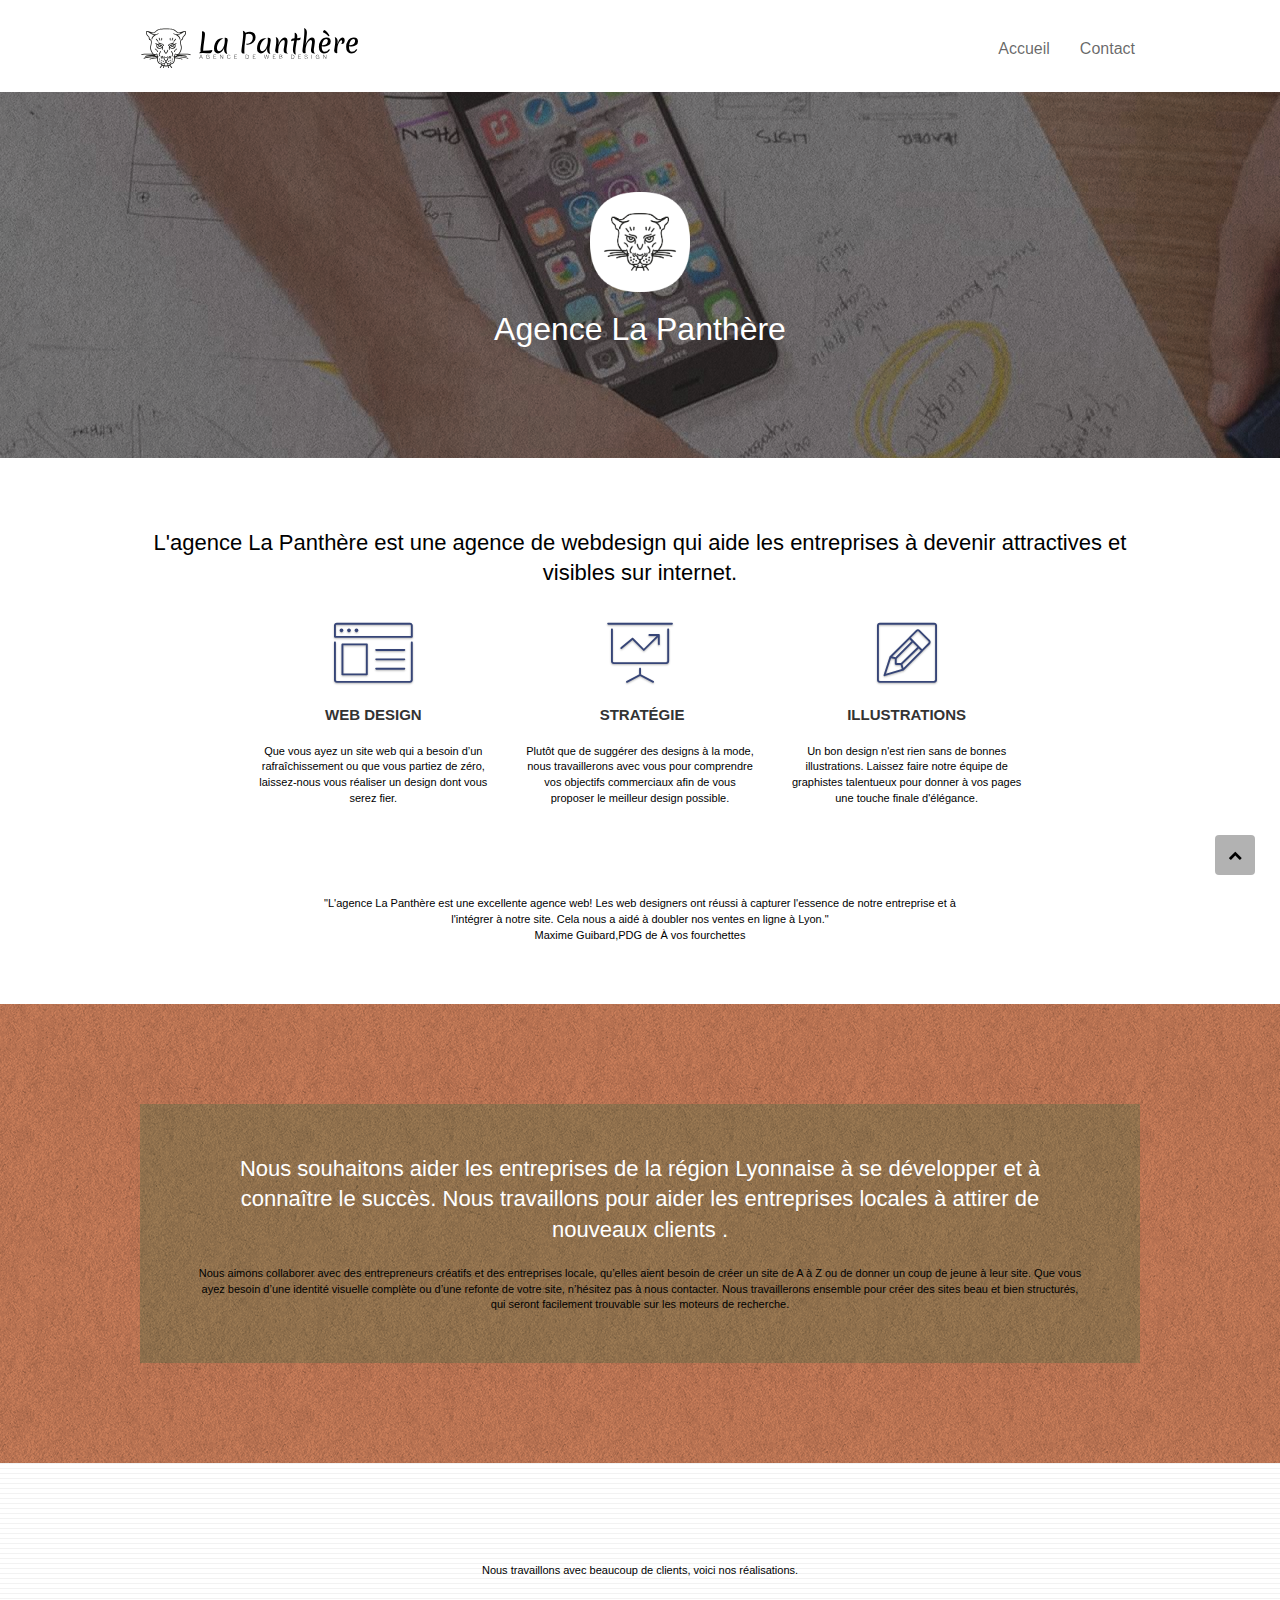
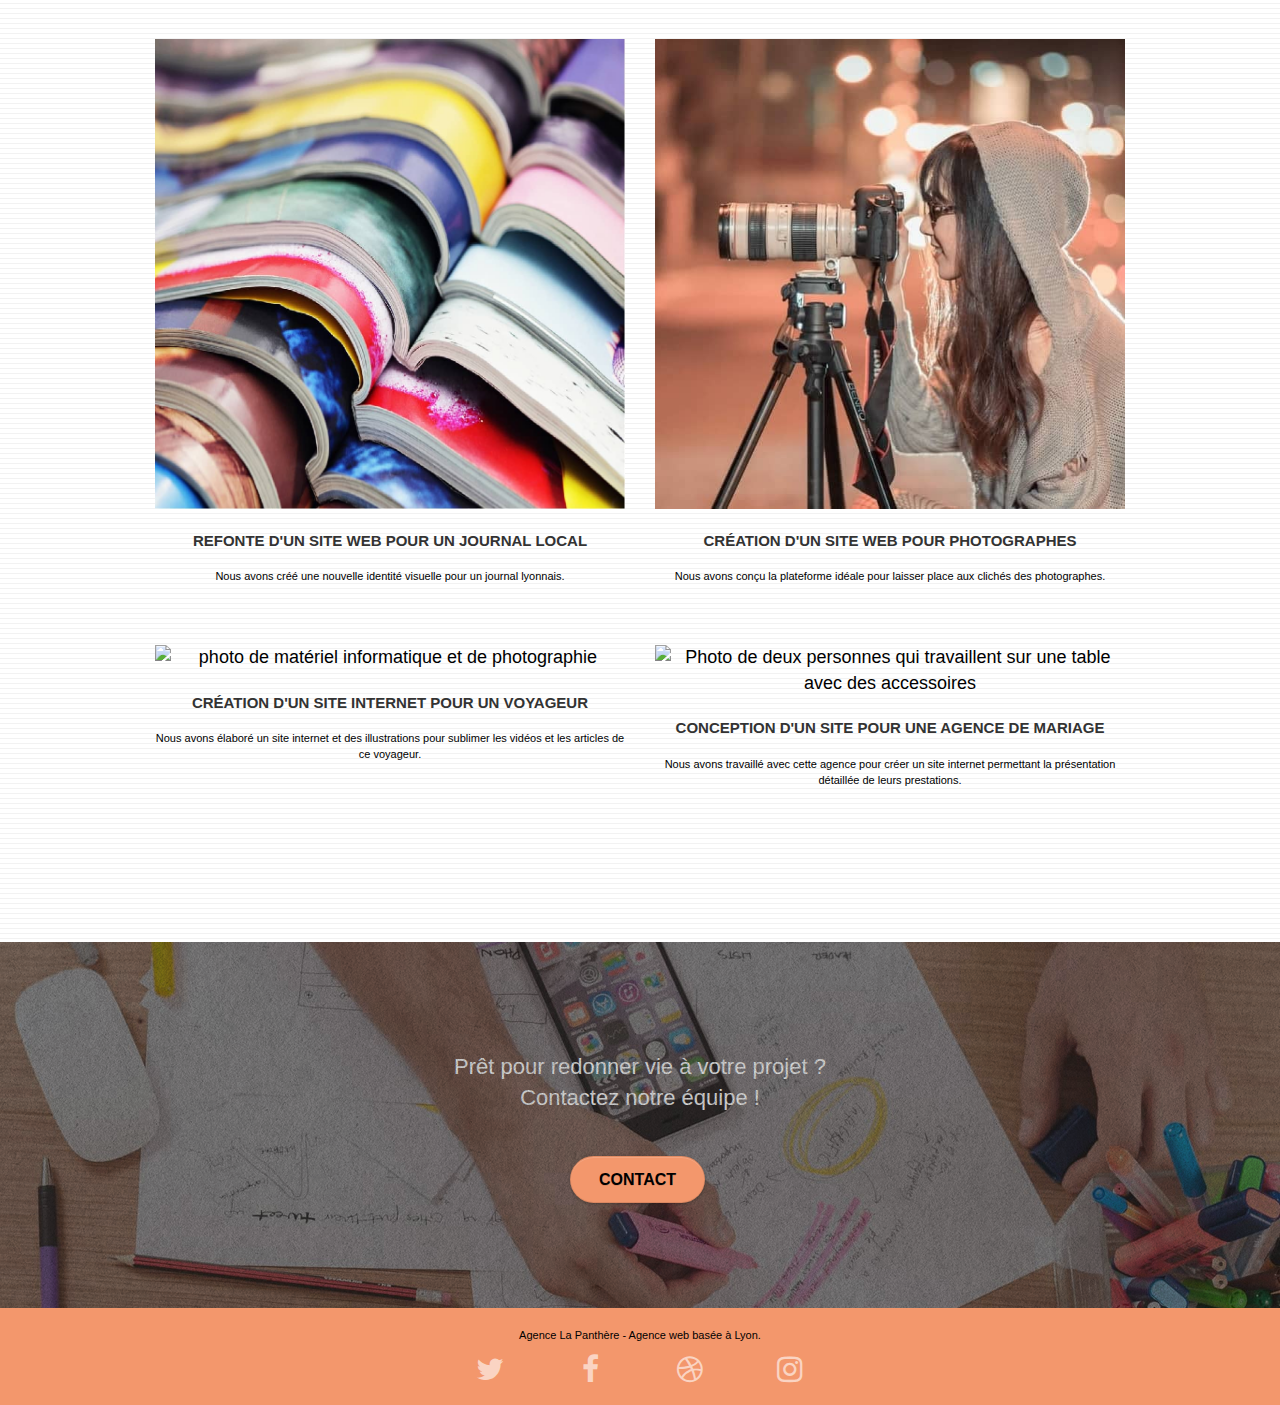
==== commit 05335d63: "finalisation améliorations accessibilité et début SEO et performance" ====
--- a/index.html
+++ b/index.html
@@ -1,12 +1,12 @@
 <!doctype html>
-<html lang="Default">
+<html lang="fr">
 	<head>
 		<meta charset="utf-8">
 		<meta name="keywords" content="entreprise webdesign Lyon">
 		<meta name="description" content="L'agence La Panthère est une agence de webdesign qui aide les entreprises à devenir attractives et visibles sur internet.">
 		<meta name="viewport" content="width=device-width, initial-scale=1.0, viewport-fit=cover">
+		<meta name="robots" content="index, follow">
 		<link rel="shortcut icon" type="image/png" href="favicon.jpg">
-		
 		<link rel="stylesheet" type="text/css" href="./css/bootstrap.css">
 		<link rel="stylesheet" type="text/css" href="style.css">
 		<link rel="stylesheet" type="text/css" href="./css/font-awesome.css">
@@ -68,7 +68,7 @@
 				<div class="container bloc-md">
 					<div class="row">
 						<div class="col-sm-12 text-center">
-							<p>L'agence La Panthère est une agence de webdesign qui aide les entreprises à devenir attractives et visibles sur internet.</p>
+							<h2>L'agence La Panthère est une agence de webdesign qui aide les entreprises à devenir attractives et visibles sur internet.</h2>
 						</div>
 					</div>
 					<div class="row voffset-lg med-width-whitespace">
@@ -123,7 +123,7 @@
 								Nous souhaitons aider les entreprises de la région Lyonnaise à se développer et à connaître le succès. Nous travaillons pour aider les entreprises locales à attirer de nouveaux clients .<br>
 							</h2>
 							<p class="text-center white">
-								Nous aimons collaborer avec des entrepreneurs créatifs et des entreprises locale, qu’elles aient besoin de créer un site de A à Z ou de donner un coup de jeune à leur site. Que vous ayez besoin d’une identité visuelle complète ou d’une refonte de votre site, n’hésitez pas à nous contacter. Nous travaillerons ensemble pour créer des sites beau et bien structurés, qui seront facilement trouvable sur les moteurs de recherche. <br><br><a class="ltc-white bold-link" href="page2.html">Contactez notre équipe</a><br>
+								Nous aimons collaborer avec des entrepreneurs créatifs et des entreprises locale, qu’elles aient besoin de créer un site de A à Z ou de donner un coup de jeune à leur site. Que vous ayez besoin d’une identité visuelle complète ou d’une refonte de votre site, n’hésitez pas à nous contacter. Nous travaillerons ensemble pour créer des sites beau et bien structurés, qui seront facilement trouvable sur les moteurs de recherche.
 							</p>
 						</div>
 					</div>
@@ -169,7 +169,7 @@
 							</p>
 						</div>
 						<div class="col-sm-6">
-							<a href="#" data-lightbox="img/4.bmp" data-gallery-id="gallery-1" data-caption="Conception d'un site pour une agence de mariage" data-frame="snapshot-lb"><img src="img/4.bmp" class="img-responsive portfolio-thumb" alt="photo d'une table avec des accessoires pour emballages et invitations et une personne travaillant sur un ordinateur pendant qu'une autre regarde une maquette" /></a>
+							<a href="#" data-lightbox="img/4.bmp" data-gallery-id="gallery-1" data-caption="Conception d'un site pour une agence de mariage" data-frame="snapshot-lb"><img src="img/4.bmp" class="img-responsive portfolio-thumb" alt="Photo de deux personnes qui travaillent sur une table avec des accessoires" /></a>
 							<h3 class="mg-md text-center">
 								Conception d'un site pour une agence de mariage
 							</h3>
@@ -195,6 +195,9 @@
 				</div>
 			</div>
 			<!-- bloc-5-cta END -->
+			<!-- ScrollToTop Button -->
+			<a class="bloc-button btn btn-d scrollToTop" onclick="scrollToTarget('1')"><span class="fa fa-chevron-up"></span></a>
+			<!-- ScrollToTop Button END-->
 			<!-- Footer - bloc-8 -->
 			<footer class="bloc bgc-atomic-tangerine d-bloc" id="bloc-8">
 				<div class="container bloc-sm">
@@ -206,22 +209,22 @@
 							<div class="row row-no-gutters social">
 								<div class="col-sm-3">
 									<div class="text-center">
-										<a class="social" href="index.html"><span class="fa fa-twitter icon-md"></span></a>
-									</div>
-								</div>
-								<div class="col-sm-3">
-									<div class="text-center">
-										<a class="social" href="index.html"><span class="fa fa-facebook icon-md"></span></a>
-									</div>
-								</div>
-								<div class="col-sm-3">
-									<div class="text-center">
-										<a class="social" href="index.html"><span class="fa fa-dribbble icon-md"></span></a>
-									</div>
-								</div>
-								<div class="col-sm-3">
-									<div class="text-center">
-										<a class="social" href="index.html"><span class="fa fa-instagram icon-md"></span></a>
+										<a class="social" href="https://twitter.com" title="lien twitter"><span class="fa fa-twitter icon-md"></span></a>
+									</div>
+								</div>
+								<div class="col-sm-3">
+									<div class="text-center">
+										<a class="social" href="https://fr-fr.facebook.com" title="lien facebook"><span class="fa fa-facebook icon-md"></span></a>
+									</div>
+								</div>
+								<div class="col-sm-3">
+									<div class="text-center">
+										<a class="social" href="https://dribbble.com" title="lien dribbble"><span class="fa fa-dribbble icon-md"></span></a>
+									</div>
+								</div>
+								<div class="col-sm-3">
+									<div class="text-center">
+										<a class="social" href="https://www.instagram.com" title="lien instagram"><span class="fa fa-instagram icon-md"></span></a>
 									</div>
 								</div>
 							</div>
--- a/style.css
+++ b/style.css
@@ -651,7 +651,7 @@
 a {
     font-family: "helvetica";
     font-weight: 400;
-    color: #575757!important;
+    color: #000000;
 }
 
 .container {
@@ -681,8 +681,9 @@
 }
 
 .tight-width-whitespace {
-    max-width: 600px;
-    margin: auto auto auto auto;
+    margin: 0;
+    font-size: 18px;
+    font-weight: 700;
 }
 
 .h1 {
@@ -736,7 +737,7 @@
 }
 
 .white {
-    color: #FFFFFF!important;
+    color: #000000!important;
 }
 
 .portfolio-thumb {
@@ -775,17 +776,17 @@
 }
 
 .tc-white {
-    color: #F3976C!important;
+    color: #ffffff!important;
 }
 
 .btn-atomic-tangerine {
     background: #F3976C;
-    color: #FFFFFF!important;
+    color: #000000!important;
 }
 
 .btn-atomic-tangerine:hover {
     background: #c27956!important;
-    color: #FFFFFF!important;
+    color: #000000!important;
 }
 
 .ltc-white {
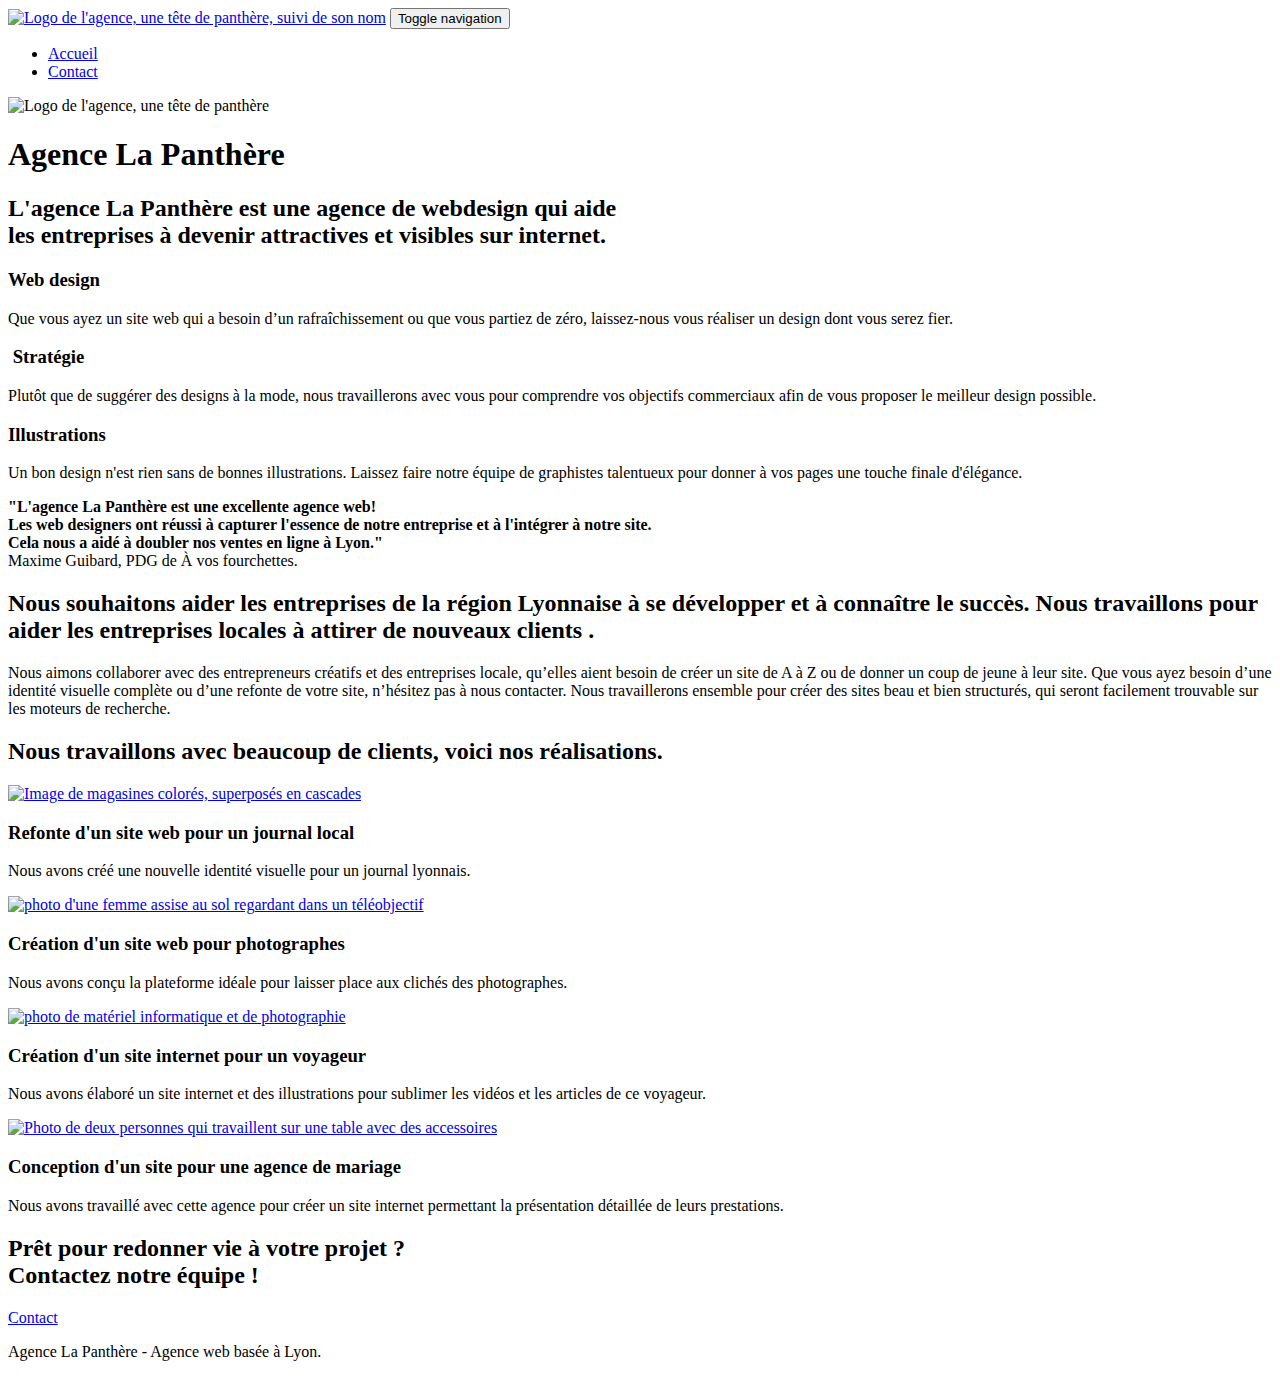
==== commit d7669bb5: "solution nav qui ne fonctionnait plus" ====
--- a/index.html
+++ b/index.html
@@ -5,20 +5,7 @@
 		<meta name="keywords" content="entreprise webdesign Lyon">
 		<meta name="description" content="L'agence La Panthère est une agence de webdesign qui aide les entreprises à devenir attractives et visibles sur internet.">
 		<meta name="viewport" content="width=device-width, initial-scale=1.0, viewport-fit=cover">
-		<meta name="robots" content="index, follow">
-		<link rel="shortcut icon" type="image/png" href="favicon.jpg">
-		<link rel="stylesheet" type="text/css" href="./css/bootstrap.css">
-		<link rel="stylesheet" type="text/css" href="style.css">
-		<link rel="stylesheet" type="text/css" href="./css/font-awesome.css">
-		<link rel="stylesheet" type="text/css" href="./css/et-line.css">
-		
-
-		<script src="./js/jquery-2.1.0.js"></script>
-		<script src="./js/bootstrap.js"></script>
-		<script src="./js/blocs.js"></script>
-		<script src="./js/jquery.touchSwipe.js" defer></script>
-		<script src="./js/gmaps.js"></script>
-
+		<meta name="robots" content="index, follow">	
 		<title>La Panthère - Entreprise de Webdesign à Lyon</title>	
 	</head>
 	<body>
@@ -27,15 +14,14 @@
 			<!-- bloc-0 -->
 			<header class="bloc bgc-white l-bloc " id="bloc-0">
 				<div class="container bloc-sm">
-
 					<nav class="navbar row">
 						<div class="navbar-header">
-							<a class="navbar-brand" href="index.html"><img src="img/agence-la-panthere-monochrome.svg" alt="Logo de l'agence, une tête de panthère, suivi de son nom" height="40" /></a>
+							<a class="navbar-brand" href="index.html"><img src="img/agence-la-panthere-monochrome.webp" alt="Logo de l'agence, une tête de panthère, suivi de son nom" height="40" width="217"></a>
 							<button id="nav-toggle" type="button" class="ui-navbar-toggle navbar-toggle" data-toggle="collapse" data-target=".navbar-1">
 								<span class="sr-only">Toggle navigation</span><span class="icon-bar"></span><span class="icon-bar"></span><span class="icon-bar"></span>
 							</button>
 						</div>
-						<div class="collapse navbar-collapse navbar-1 special-dropdown-nav">
+						<div class="collapse navbar-collapse navbar-1 special-dropdown-nav">	
 							<ul class="site-navigation nav navbar-nav">
 								<li>
 									<a href="index.html">Accueil</a>
@@ -54,7 +40,7 @@
 				<div class="container bloc-lg">
 					<div class="row tight-width-whitespace">
 						<div class="col-sm-12">
-							<img src="img/logo.png" class="center-block image-resize-mode" width="100" alt="Logo de l'agence, une tête de panthère" />
+							<img src="img/logo.webp" class="center-block image-resize-mode" width="100" height="100" alt="Logo de l'agence, une tête de panthère">
 							<h1 class="text-center hero-bloc-text tc-white ">
 								Agence La Panthère
 							</h1>
@@ -68,7 +54,8 @@
 				<div class="container bloc-md">
 					<div class="row">
 						<div class="col-sm-12 text-center">
-							<h2>L'agence La Panthère est une agence de webdesign qui aide les entreprises à devenir attractives et visibles sur internet.</h2>
+							<h2 class="mg-md text-center">
+								L'agence La Panthère est une agence de webdesign qui aide<br>les entreprises à devenir attractives et visibles sur internet.</h2>
 						</div>
 					</div>
 					<div class="row voffset-lg med-width-whitespace">
@@ -107,15 +94,15 @@
 						</div>
 					</div>
 					<div class="row voffset-lg voffset">
-						<div class="col-xs-12 col-md-8 col-md-offset-2 text-center">
-							<p>"L'agence La Panthère est une excellente agence web! Les web designers ont réussi à capturer l'essence de notre entreprise et à l'intégrer à notre site. Cela nous a aidé à doubler nos ventes en ligne à Lyon."<br>Maxime Guibard,PDG de À vos fourchettes</p>
+						<div class="col-xs-12 col-md-8 col-md-offset-2 text-center citation">
+							<strong>"L'agence La Panthère est une excellente agence web!<br> Les web designers ont réussi à capturer l'essence de notre entreprise et à l'intégrer à notre site.<br> Cela nous a aidé à doubler nos ventes en ligne à Lyon."</strong><br>Maxime Guibard, PDG de À vos fourchettes.
 						</div>
 					</div>
 				</div>
 			</main>
 			<!-- bloc-2-services END -->
 			<!-- bloc-3-what-i-do -->
-			<div class="bloc tc-white bgc-atomic-tangerine bg-presentation d-bloc bloc-bg-texture texture-paper b-parallax" id="bloc-3-what-i-do">
+			<div class="bloc tc-white bgc-atomic-tangerine bg-presentation  d-bloc bloc-bg-texture texture-paper b-parallax" id="bloc-3-what-i-do">
 				<div class="container bloc-lg">
 					<div class="row tight-width-whitespace black-background">
 						<div class="col-sm-12">
@@ -135,12 +122,12 @@
 				<div class="container bloc-lg">
 					<div class="row">
 						<div class="col-sm-12 text-center">
-							<p>Nous travaillons avec beaucoup de clients, voici nos réalisations.</p>
+							<h2>Nous travaillons avec beaucoup de clients, voici nos réalisations.</h2>
 						</div>
 					</div>
 					<div class="row tight-width-whitespace portfolio-row">
 						<div class="col-sm-6">
-							<a href="#" data-lightbox="img/1.jpg" data-gallery-id="gallery-1" data-caption="Refonte d'un site web pour un journal local" data-frame="snapshot-lb"><img src="img/1.jpg" alt="Image de magasines colorés, superposés en cascades" class="img-responsive portfolio-thumb" /></a>
+							<a href="#" data-lightbox="img/1.webp" data-gallery-id="gallery-1" data-caption="Refonte d'un site web pour un journal local" data-frame="snapshot-lb"><img src="img/1.webp" alt="Image de magasines colorés, superposés en cascades" class="img-responsive portfolio-thumb" loading="lazy"></a>
 							<h3 class="mg-md text-center">
 								Refonte d'un site web pour un journal local
 							</h3>
@@ -149,7 +136,7 @@
 							</p>
 						</div>
 						<div class="col-sm-6">
-							<a href="#" data-lightbox="img/2.jpg" data-gallery-id="gallery-1" data-caption="Création d'un site web pour photographes" data-frame="snapshot-lb"><img src="img/2.jpg" class="img-responsive portfolio-thumb" alt="photo d'une femme assise au sol regardant dans un téléobjectif" /></a>
+							<a href="#" data-lightbox="img/2.webp" data-gallery-id="gallery-1" data-caption="Création d'un site web pour photographes" data-frame="snapshot-lb"><img src="img/2.webp" class="img-responsive portfolio-thumb" alt="photo d'une femme assise au sol regardant dans un téléobjectif" loading="lazy"></a>
 							<h3 class="mg-md text-center">
 								Création d'un site web pour photographes
 							</h3>
@@ -160,7 +147,7 @@
 					</div>
 					<div class="row tight-width-whitespace portfolio-row">
 						<div class="col-sm-6">
-							<a href="#" data-lightbox="img/3.bmp" data-gallery-id="gallery-1" data-caption="Création d'un site internet pour un voyageur" data-frame="snapshot-lb"><img src="img/3.bmp" class="img-responsive portfolio-thumb" alt="photo de matériel informatique et de photographie"/></a>
+							<a href="#" data-lightbox="img/3.webp" data-gallery-id="gallery-1" data-caption="Création d'un site internet pour un voyageur" data-frame="snapshot-lb"><img src="img/3.webp" class="img-responsive portfolio-thumb" alt="photo de matériel informatique et de photographie" loading="lazy"></a>
 							<h3 class="mg-md text-center">
 								Création d'un site internet pour un voyageur
 							</h3>
@@ -169,7 +156,7 @@
 							</p>
 						</div>
 						<div class="col-sm-6">
-							<a href="#" data-lightbox="img/4.bmp" data-gallery-id="gallery-1" data-caption="Conception d'un site pour une agence de mariage" data-frame="snapshot-lb"><img src="img/4.bmp" class="img-responsive portfolio-thumb" alt="Photo de deux personnes qui travaillent sur une table avec des accessoires" /></a>
+							<a href="#" data-lightbox="img/4.webp" data-gallery-id="gallery-1" data-caption="Conception d'un site pour une agence de mariage" data-frame="snapshot-lb"><img src="img/4.webp" class="img-responsive portfolio-thumb" alt="Photo de deux personnes qui travaillent sur une table avec des accessoires" loading="lazy"></a>
 							<h3 class="mg-md text-center">
 								Conception d'un site pour une agence de mariage
 							</h3>
@@ -196,7 +183,7 @@
 			</div>
 			<!-- bloc-5-cta END -->
 			<!-- ScrollToTop Button -->
-			<a class="bloc-button btn btn-d scrollToTop" onclick="scrollToTarget('1')"><span class="fa fa-chevron-up"></span></a>
+			<a href="#" title="flèche pour remonter en haut de la page" class="bloc-button btn btn-d scrollToTop" onclick="scrollToTarget('1')"><span class="fa fa-chevron-up"></span></a>
 			<!-- ScrollToTop Button END-->
 			<!-- Footer - bloc-8 -->
 			<footer class="bloc bgc-atomic-tangerine d-bloc" id="bloc-8">
@@ -236,4 +223,15 @@
 		</div>
 		<!-- Principal conteneur END -->
 	</body>
+	<link rel="shortcut icon" type="image/png" href="favicon.jpg">
+	<link rel="stylesheet" type="text/css" href="./css/bootstrap.min.css">
+	<link rel="stylesheet" type="text/css" href="style.min.css">
+	<link rel="preload" fetchpriority="high" as="image" href="style.min.css" type="image/webp">
+	<link rel="stylesheet" type="text/css" href="./css/font-awesome.min.css">
+	<link rel="stylesheet" type="text/css" href="./css/et-line.min.css">
+	<script defer src="./js/jquery-2.1.0.js"></script>
+	<script defer src="./js/bootstrap.min.js"></script>
+	<script defer src="./js/blocs.min.js"></script>
+	<script defer src="./js/jquery.touchSwipe.min.js" ></script>
+	<script defer src="./js/gmaps.min.js"></script>
 </html>
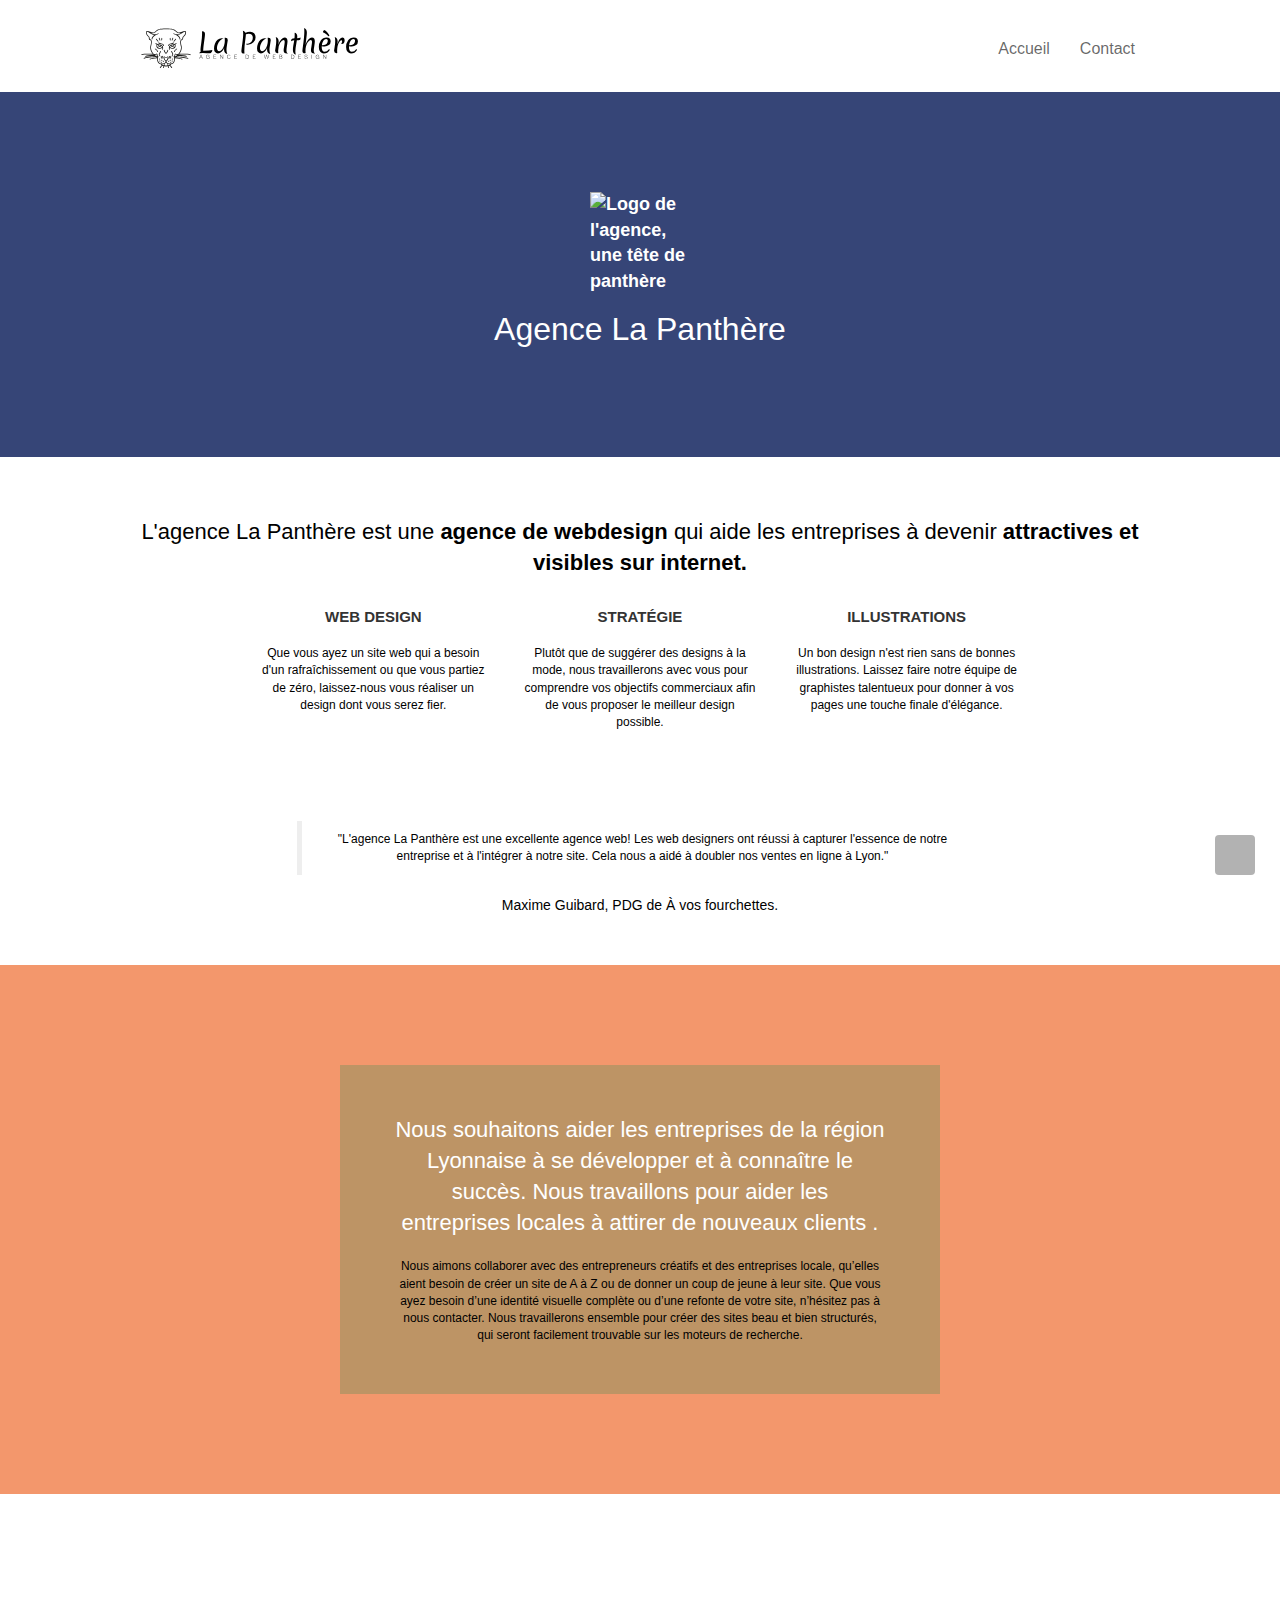
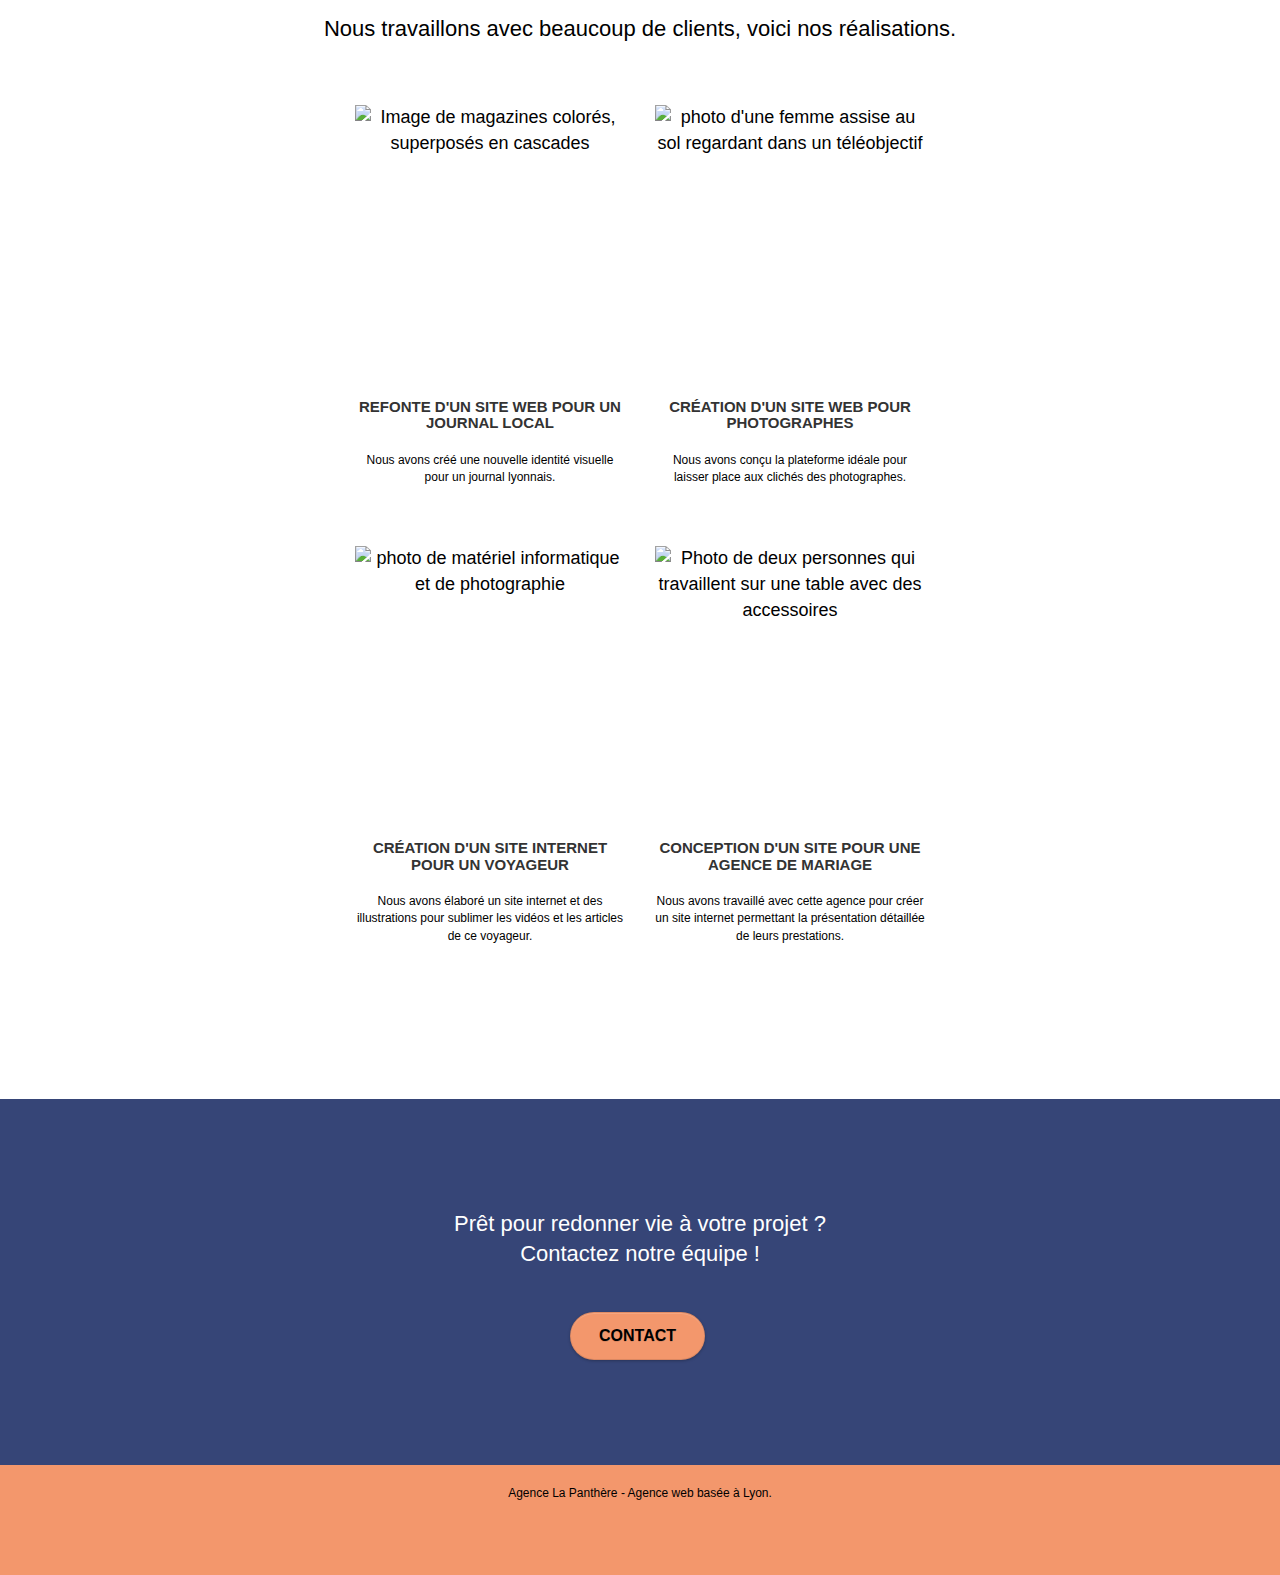
==== commit 812343f5: "erreur nom page index corrigée" ====
--- a/index.html
+++ b/index.html
@@ -7,6 +7,16 @@
 		<meta name="viewport" content="width=device-width, initial-scale=1.0, viewport-fit=cover">
 		<meta name="robots" content="index, follow">	
 		<title>La Panthère - Entreprise de Webdesign à Lyon</title>	
+		<link rel="shortcut icon" type="image/png" href="favicon.jpg">
+		<link rel="stylesheet" type="text/css" href="./css/bootstrap.min.css">
+		<link rel="stylesheet" type="text/css" href="./css/style.min.css">
+		<link rel="stylesheet" type="text/css" href="./css/font-awesome.min.css">
+		<link rel="stylesheet" type="text/css" href="./css/et-line.min.css">
+		<script rel="preload" src="./js/jquery-2.1.0.js" defer></script>
+		<script rel="preload" src="./js/bootstrap.min.js" defer></script>
+		<script rel="preload" src="./js/blocs.min.js" defer></script>
+		<script rel="preload" src="./js/jquery.touchSwipe.min.js" defer></script>
+		<script rel="preload" src="./js/gmaps.min.js" defer></script>
 	</head>
 	<body>
 		<!-- Principal conteneur -->
@@ -16,9 +26,13 @@
 				<div class="container bloc-sm">
 					<nav class="navbar row">
 						<div class="navbar-header">
-							<a class="navbar-brand" href="index.html"><img src="img/agence-la-panthere-monochrome.webp" alt="Logo de l'agence, une tête de panthère, suivi de son nom" height="40" width="217"></a>
+							<a class="navbar-brand" href=".html">
+								<img src="img/agence-la-panthere-monochrome.svg" alt="Logo de l'agence, une tête de panthère, suivi de son nom" width="150" height="150">
+							</a>
 							<button id="nav-toggle" type="button" class="ui-navbar-toggle navbar-toggle" data-toggle="collapse" data-target=".navbar-1">
-								<span class="sr-only">Toggle navigation</span><span class="icon-bar"></span><span class="icon-bar"></span><span class="icon-bar"></span>
+								<span class="icon-bar"></span>
+								<span class="icon-bar"></span>
+								<span class="icon-bar"></span>
 							</button>
 						</div>
 						<div class="collapse navbar-collapse navbar-1 special-dropdown-nav">	
@@ -27,7 +41,7 @@
 									<a href="index.html">Accueil</a>
 								</li>
 								<li>
-									<a href="page2.html">Contact</a>
+									<a href="contact.html">Contact</a>
 								</li>
 							</ul>
 						</div>
@@ -40,7 +54,7 @@
 				<div class="container bloc-lg">
 					<div class="row tight-width-whitespace">
 						<div class="col-sm-12">
-							<img src="img/logo.webp" class="center-block image-resize-mode" width="100" height="100" alt="Logo de l'agence, une tête de panthère">
+							<img src="img/logo.webp" class="center-block image-resize-mode" alt="Logo de l'agence, une tête de panthère">
 							<h1 class="text-center hero-bloc-text tc-white ">
 								Agence La Panthère
 							</h1>
@@ -49,141 +63,159 @@
 				</div>
 			</div>
 			<!-- bloc-1-presentation END -->
-			<!-- bloc-2-services -->
-			<main class="bloc bgc-white l-bloc" id="bloc-2-services">
-				<div class="container bloc-md">
-					<div class="row">
-						<div class="col-sm-12 text-center">
-							<h2 class="mg-md text-center">
-								L'agence La Panthère est une agence de webdesign qui aide<br>les entreprises à devenir attractives et visibles sur internet.</h2>
-						</div>
-					</div>
-					<div class="row voffset-lg med-width-whitespace">
-						<div class="col-sm-4">
-							<div class="text-center">
-								<span class="et-icon-browser sm-shadow icon-dark-slate-blue icons icon-lg"></span>
-							</div>
-							<h3 class="mg-md text-center">
-								Web design
-							</h3>
-							<p class="text-center ">
-								Que vous ayez un site web qui a besoin d&rsquo;un rafraîchissement ou que vous partiez de zéro, laissez-nous vous réaliser un design dont vous serez fier.
-							</p>
-						</div>
-						<div class="col-sm-4">
-							<div class="text-center">
-								<span class="et-icon-presentation sm-shadow icon-dark-slate-blue icons icon-lg"></span>
-							</div>
-							<h3 class="mg-md text-center">
-								&nbsp;Stratégie
-							</h3>
-							<p class="text-center ">
-								Plutôt que de suggérer des designs à la mode, nous travaillerons avec vous pour comprendre vos objectifs commerciaux afin de vous proposer le meilleur design possible.<br>
-							</p>
-						</div>
-						<div class="col-sm-4">
-							<div class="text-center">
-								<span class="et-icon-edit sm-shadow icon-dark-slate-blue icons icon-lg"></span>
-							</div>
-							<h3 class="mg-md text-center">
-								Illustrations
-							</h3>
-							<p class="text-center ">
-								Un bon design n'est rien sans de bonnes illustrations. Laissez faire notre équipe de graphistes talentueux pour donner à vos pages une touche finale d'élégance.
-							</p>
-						</div>
-					</div>
-					<div class="row voffset-lg voffset">
-						<div class="col-xs-12 col-md-8 col-md-offset-2 text-center citation">
-							<strong>"L'agence La Panthère est une excellente agence web!<br> Les web designers ont réussi à capturer l'essence de notre entreprise et à l'intégrer à notre site.<br> Cela nous a aidé à doubler nos ventes en ligne à Lyon."</strong><br>Maxime Guibard, PDG de À vos fourchettes.
-						</div>
-					</div>
-				</div>
+			<main>
+				<!-- bloc-2-services -->
+				<section class="bloc bgc-white l-bloc" id="bloc-2-services">
+					<div class="container bloc-md">
+						<div class="row">
+							<div class="col-sm-12 text-center">
+								<h2 class="mg-md text-center">
+									L'agence La Panthère est une <strong>agence de webdesign</strong> qui aide les entreprises à devenir<strong> attractives et visibles sur internet.</strong>
+								</h2>
+							</div>
+						</div>
+						<div class="row voffset-lg med-width-whitespace">
+							<div class="col-sm-4">
+								<div class="text-center">
+									<span class="et-icon-browser sm-shadow icon-dark-slate-blue icons icon-lg"></span>
+								</div>
+								<h3 class="mg-md text-center">
+									Web design
+								</h3>
+								<p class="text-center ">
+									Que vous ayez un site web qui a besoin d'un rafraîchissement ou que vous partiez de zéro, laissez-nous vous réaliser un design dont vous serez fier.
+								</p>
+							</div>
+							<div class="col-sm-4">
+								<div class="text-center">
+									<span class="et-icon-presentation sm-shadow icon-dark-slate-blue icons icon-lg"></span>
+								</div>
+								<h3 class="mg-md text-center">
+									Stratégie
+								</h3>
+								<p class="text-center ">
+									Plutôt que de suggérer des designs à la mode, nous travaillerons avec vous pour comprendre vos objectifs commerciaux afin de vous proposer le meilleur design possible.<br>
+								</p>
+							</div>
+							<div class="col-sm-4">
+								<div class="text-center">
+									<span class="et-icon-edit sm-shadow icon-dark-slate-blue icons icon-lg"></span>
+								</div>
+								<h3 class="mg-md text-center">
+									Illustrations
+								</h3>
+								<p class="text-center ">
+									Un bon design n'est rien sans de bonnes illustrations. Laissez faire notre équipe de graphistes talentueux pour donner à vos pages une touche finale d'élégance.
+								</p>
+							</div>
+						</div>
+						<figure class="row voffset-lg voffset">
+							<blockquote class="col-xs-12 col-md-8 col-md-offset-2 text-center">
+								<p>
+									"L'agence La Panthère est une excellente agence web! Les web designers ont réussi à capturer l'essence de notre entreprise et à l'intégrer à notre site. Cela nous a aidé à doubler nos ventes en ligne à Lyon."
+								</p>
+							</blockquote>
+							<figcaption class="col-xs-12 col-md-8 col-md-offset-2 text-center">
+								Maxime Guibard, PDG de À vos fourchettes.
+							</figcaption>
+						</figure>
+					</div>
+				</section>
+				<!-- bloc-2-services END -->
+				<!-- bloc-3-what-i-do -->
+				<div class="bloc tc-white bgc-atomic-tangerine bg-presentation d-bloc bloc-bg-texture texture-paper b-parallax" id="bloc-3-what-i-do">
+					<div class="container bloc-lg">
+						<div class="row tight-width-whitespace black-background">
+							<div class="col-sm-12">
+								<h2 class="mg-md text-center tc-white">
+									Nous souhaitons aider les entreprises de la région Lyonnaise à se développer et à connaître le succès. Nous travaillons pour aider les entreprises locales à attirer de nouveaux clients .<br>
+								</h2>
+								<p class="text-center white">
+									Nous aimons collaborer avec des entrepreneurs créatifs et des entreprises locale, qu’elles aient besoin de créer un site de A à Z ou de donner un coup de jeune à leur site. Que vous ayez besoin d’une identité visuelle complète ou d’une refonte de votre site, n’hésitez pas à nous contacter. Nous travaillerons ensemble pour créer des sites beau et bien structurés, qui seront facilement trouvable sur les moteurs de recherche.
+								</p>
+							</div>
+						</div>
+					</div>
+				</div>
+				<!-- bloc-3-what-i-do END -->
+				<!-- bloc-4-portfolio -->
+				<section class="bloc bgc-white bg-lines-h2-bg bg-repeat l-bloc" id="bloc-4-portfolio">
+					<div class="container bloc-lg">
+						<div class="row">
+							<div class="col-sm-12 text-center">
+								<h2>Nous travaillons avec beaucoup de clients, voici nos réalisations.</h2>
+							</div>
+						</div>
+						<div class="row tight-width-whitespace portfolio-row">
+							<div class="col-sm-6">
+								<a href="#" data-lightbox="img/1.webp" data-gallery-id="gallery-1" data-caption="Refonte d'un site web pour un journal local" data-frame="snapshot-lb">
+									<img src="img/1.webp" alt="Image de magazines colorés, superposés en cascades" class="img-responsive portfolio-thumb" loading="lazy">
+								</a>
+								<h3 class="mg-md text-center">
+									Refonte d'un site web pour un journal local
+								</h3>
+								<p class="text-center">
+									Nous avons créé une nouvelle identité visuelle pour un journal lyonnais.
+								</p>
+							</div>
+							<div class="col-sm-6">
+								<a href="#" data-lightbox="img/2.webp" data-gallery-id="gallery-1" data-caption="Création d'un site web pour photographes" data-frame="snapshot-lb">
+									<img src="img/2.webp" class="img-responsive portfolio-thumb" alt="photo d'une femme assise au sol regardant dans un téléobjectif" loading="lazy">
+								</a>
+								<h3 class="mg-md text-center">
+									Création d'un site web pour photographes
+								</h3>
+								<p class="text-center">
+									Nous avons conçu la plateforme idéale pour laisser place aux clichés des photographes.
+								</p>
+							</div>
+						</div>
+						<div class="row tight-width-whitespace portfolio-row">
+							<div class="col-sm-6">
+								<a href="#" data-lightbox="img/3.webp" data-gallery-id="gallery-1" data-caption="Création d'un site internet pour un voyageur" data-frame="snapshot-lb">
+									<img src="img/3.webp" class="img-responsive portfolio-thumb" alt="photo de matériel informatique et de photographie" loading="lazy">
+								</a>
+								<h3 class="mg-md text-center">
+									Création d'un site internet pour un voyageur
+								</h3>
+								<p class="text-center">
+									Nous avons élaboré un site internet et des illustrations pour sublimer les vidéos et les articles de ce voyageur.
+								</p>
+							</div>
+							<div class="col-sm-6">
+								<a href="#" data-lightbox="img/4.webp" data-gallery-id="gallery-1" data-caption="Conception d'un site pour une agence de mariage" data-frame="snapshot-lb">
+									<img src="img/4.webp" class="img-responsive portfolio-thumb" alt="Photo de deux personnes qui travaillent sur une table avec des accessoires" loading="lazy">
+								</a>
+								<h3 class="mg-md text-center">
+									Conception d'un site pour une agence de mariage
+								</h3>
+								<p class="text-center">
+									Nous avons travaillé avec cette agence pour créer un site internet permettant la présentation détaillée de leurs prestations.
+								</p>
+							</div>
+						</div>
+					</div>
+				</section>
+				<!-- bloc-4-portfolio END -->
+				<!-- bloc-5-cta -->
+				<div class="bloc bgc-dark-slate-blue bg-banniere d-bloc bloc-bg-texture texture-paper" id="bloc-5-cta">
+					<div class="container bloc-lg">
+						<div class="row">
+							<h2 class="mg-md text-center tc-white">
+								Prêt pour redonner vie à votre projet ?<br>Contactez notre équipe !
+							</h2>
+							<div class="col-sm-12 text-center">
+								<a href="contact.html" class="btn btn-atomic-tangerine btn-clean btn-rd btn-lg cta-hero">Contact</a>
+							</div>
+						</div>
+					</div>
+				</div>
+				<!-- bloc-5-cta END -->
 			</main>
-			<!-- bloc-2-services END -->
-			<!-- bloc-3-what-i-do -->
-			<div class="bloc tc-white bgc-atomic-tangerine bg-presentation  d-bloc bloc-bg-texture texture-paper b-parallax" id="bloc-3-what-i-do">
-				<div class="container bloc-lg">
-					<div class="row tight-width-whitespace black-background">
-						<div class="col-sm-12">
-							<h2 class="mg-md text-center tc-white">
-								Nous souhaitons aider les entreprises de la région Lyonnaise à se développer et à connaître le succès. Nous travaillons pour aider les entreprises locales à attirer de nouveaux clients .<br>
-							</h2>
-							<p class="text-center white">
-								Nous aimons collaborer avec des entrepreneurs créatifs et des entreprises locale, qu’elles aient besoin de créer un site de A à Z ou de donner un coup de jeune à leur site. Que vous ayez besoin d’une identité visuelle complète ou d’une refonte de votre site, n’hésitez pas à nous contacter. Nous travaillerons ensemble pour créer des sites beau et bien structurés, qui seront facilement trouvable sur les moteurs de recherche.
-							</p>
-						</div>
-					</div>
-				</div>
-			</div>
-			<!-- bloc-3-what-i-do END -->
-			<!-- bloc-4-portfolio -->
-			<div class="bloc bgc-white bg-lines-h2-bg bg-repeat l-bloc" id="bloc-4-portfolio">
-				<div class="container bloc-lg">
-					<div class="row">
-						<div class="col-sm-12 text-center">
-							<h2>Nous travaillons avec beaucoup de clients, voici nos réalisations.</h2>
-						</div>
-					</div>
-					<div class="row tight-width-whitespace portfolio-row">
-						<div class="col-sm-6">
-							<a href="#" data-lightbox="img/1.webp" data-gallery-id="gallery-1" data-caption="Refonte d'un site web pour un journal local" data-frame="snapshot-lb"><img src="img/1.webp" alt="Image de magasines colorés, superposés en cascades" class="img-responsive portfolio-thumb" loading="lazy"></a>
-							<h3 class="mg-md text-center">
-								Refonte d'un site web pour un journal local
-							</h3>
-							<p class="text-center">
-								Nous avons créé une nouvelle identité visuelle pour un journal lyonnais.
-							</p>
-						</div>
-						<div class="col-sm-6">
-							<a href="#" data-lightbox="img/2.webp" data-gallery-id="gallery-1" data-caption="Création d'un site web pour photographes" data-frame="snapshot-lb"><img src="img/2.webp" class="img-responsive portfolio-thumb" alt="photo d'une femme assise au sol regardant dans un téléobjectif" loading="lazy"></a>
-							<h3 class="mg-md text-center">
-								Création d'un site web pour photographes
-							</h3>
-							<p class="text-center">
-								Nous avons conçu la plateforme idéale pour laisser place aux clichés des photographes.
-							</p>
-						</div>
-					</div>
-					<div class="row tight-width-whitespace portfolio-row">
-						<div class="col-sm-6">
-							<a href="#" data-lightbox="img/3.webp" data-gallery-id="gallery-1" data-caption="Création d'un site internet pour un voyageur" data-frame="snapshot-lb"><img src="img/3.webp" class="img-responsive portfolio-thumb" alt="photo de matériel informatique et de photographie" loading="lazy"></a>
-							<h3 class="mg-md text-center">
-								Création d'un site internet pour un voyageur
-							</h3>
-							<p class="text-center">
-								Nous avons élaboré un site internet et des illustrations pour sublimer les vidéos et les articles de ce voyageur.
-							</p>
-						</div>
-						<div class="col-sm-6">
-							<a href="#" data-lightbox="img/4.webp" data-gallery-id="gallery-1" data-caption="Conception d'un site pour une agence de mariage" data-frame="snapshot-lb"><img src="img/4.webp" class="img-responsive portfolio-thumb" alt="Photo de deux personnes qui travaillent sur une table avec des accessoires" loading="lazy"></a>
-							<h3 class="mg-md text-center">
-								Conception d'un site pour une agence de mariage
-							</h3>
-							<p class="text-center">
-								Nous avons travaillé avec cette agence pour créer un site internet permettant la présentation détaillée de leurs prestations.
-							</p>
-						</div>
-					</div>
-				</div>
-			</div>
-			<!-- bloc-4-portfolio END -->
-			<!-- bloc-5-cta -->
-			<div class="bloc bgc-dark-slate-blue bg-banniere d-bloc bloc-bg-texture texture-paper" id="bloc-5-cta">
-				<div class="container bloc-lg">
-					<div class="row">
-						<h2 class="mg-md text-center tc-white">
-							Prêt pour redonner vie à votre projet ?<br>Contactez notre équipe !
-						</h2>
-						<div class="col-sm-12 text-center">
-							<a href="page2.html" class="btn btn-atomic-tangerine btn-clean btn-rd btn-lg cta-hero">Contact</a>
-						</div>
-					</div>
-				</div>
-			</div>
-			<!-- bloc-5-cta END -->
 			<!-- ScrollToTop Button -->
-			<a href="#" title="flèche pour remonter en haut de la page" class="bloc-button btn btn-d scrollToTop" onclick="scrollToTarget('1')"><span class="fa fa-chevron-up"></span></a>
+			<a href="#" title="flèche pour remonter en haut de la page" class="bloc-button btn btn-d scrollToTop" onclick="scrollToTarget('1')">
+				<span class="fa fa-chevron-up"></span>
+			</a>
 			<!-- ScrollToTop Button END-->
 			<!-- Footer - bloc-8 -->
 			<footer class="bloc bgc-atomic-tangerine d-bloc" id="bloc-8">
@@ -191,27 +223,35 @@
 					<div class="row">
 						<div class="col-sm-12">
 							<p class="text-center white">
-								Agence La Panthère - Agence web basée à Lyon.<br>
+								Agence La Panthère - Agence web basée à Lyon.
 							</p>
 							<div class="row row-no-gutters social">
 								<div class="col-sm-3">
 									<div class="text-center">
-										<a class="social" href="https://twitter.com" title="lien twitter"><span class="fa fa-twitter icon-md"></span></a>
-									</div>
-								</div>
-								<div class="col-sm-3">
-									<div class="text-center">
-										<a class="social" href="https://fr-fr.facebook.com" title="lien facebook"><span class="fa fa-facebook icon-md"></span></a>
-									</div>
-								</div>
-								<div class="col-sm-3">
-									<div class="text-center">
-										<a class="social" href="https://dribbble.com" title="lien dribbble"><span class="fa fa-dribbble icon-md"></span></a>
-									</div>
-								</div>
-								<div class="col-sm-3">
-									<div class="text-center">
-										<a class="social" href="https://www.instagram.com" title="lien instagram"><span class="fa fa-instagram icon-md"></span></a>
+										<a class="social" href="https://twitter.com" title="lien twitter">
+											<span class="fa fa-twitter icon-md"></span>
+										</a>
+									</div>
+								</div>
+								<div class="col-sm-3">
+									<div class="text-center">
+										<a class="social" href="https://fr-fr.facebook.com" title="lien facebook">
+											<span class="fa fa-facebook icon-md"></span>
+										</a>
+									</div>
+								</div>
+								<div class="col-sm-3">
+									<div class="text-center">
+										<a class="social" href="https://dribbble.com" title="lien dribbble">
+											<span class="fa fa-dribbble icon-md"></span>
+										</a>
+									</div>
+								</div>
+								<div class="col-sm-3">
+									<div class="text-center">
+										<a class="social" href="https://www.instagram.com" title="lien instagram">
+											<span class="fa fa-instagram icon-md"></span>
+										</a>
 									</div>
 								</div>
 							</div>
@@ -223,15 +263,4 @@
 		</div>
 		<!-- Principal conteneur END -->
 	</body>
-	<link rel="shortcut icon" type="image/png" href="favicon.jpg">
-	<link rel="stylesheet" type="text/css" href="./css/bootstrap.min.css">
-	<link rel="stylesheet" type="text/css" href="style.min.css">
-	<link rel="preload" fetchpriority="high" as="image" href="style.min.css" type="image/webp">
-	<link rel="stylesheet" type="text/css" href="./css/font-awesome.min.css">
-	<link rel="stylesheet" type="text/css" href="./css/et-line.min.css">
-	<script defer src="./js/jquery-2.1.0.js"></script>
-	<script defer src="./js/bootstrap.min.js"></script>
-	<script defer src="./js/blocs.min.js"></script>
-	<script defer src="./js/jquery.touchSwipe.min.js" ></script>
-	<script defer src="./js/gmaps.min.js"></script>
 </html>
--- a/css/style.min.css
+++ b/css/style.min.css
@@ -0,0 +1 @@
+.d-bloc .navbar-toggle .icon-bar,body{background:#fff}.bloc .container,.row.row-no-gutters>[class*=" col-"],.row.row-no-gutters>[class^=col-]{padding-right:0;padding-left:0}.nav-center .navbar-brand img,body{margin:0}.nav-invert .navbar .nav,.nav>li{float:left}a,button{outline:0!important}.scrollToTop,a,button{transition:.3s ease-in-out}.cta-hero,h3{text-transform:uppercase}body{padding:0;overflow-x:hidden;-webkit-font-smoothing:antialiased;-moz-osx-font-smoothing:grayscale}a:hover{text-decoration:none;cursor:pointer}#page-loading-blocs-notifaction{position:fixed;top:0;bottom:0;width:100%;z-index:100000;background:url("img/pageload-spinner.gif") center center no-repeat #fff}.bloc{width:100%;clear:both;background:50% 50%/cover no-repeat;padding:0 50px;-webkit-background-size:cover;-moz-background-size:cover;-o-background-size:cover;position:relative}.bloc-lg{padding:100px 50px}.bloc-md{padding:50px}.bloc-sm{padding:20px 50px}.bg-b-edge,.bg-bl-edge,.bg-br-edge,.bg-center,.bg-l-edge,.bg-r-edge,.bg-repeat,.bg-t-edge,.bg-tl-edge,.bg-tr-edge{-webkit-background-size:auto!important;-moz-background-size:auto!important;-o-background-size:auto!important;background-size:auto!important}.bg-repeat,.nav>li a:focus,.nav>li a:hover{background:0 0}.bg-t-edge{background:top no-repeat}.bloc-bg-texture::before{content:"";background-size:2px 2px;position:absolute;top:0;bottom:0;left:0;right:0}.texture-paper::before{background:url("../img/texture-paper.webp") 0 0/280px 280px}.nav>li>.dropdown a,.navbar-toggle:hover{background:0 0!important}.b-parallax{background-attachment:fixed}.d-bloc,.d-bloc .a-btn:hover,.d-bloc .navbar a:hover,.d-bloc .navbar-brand:hover,.d-bloc a:hover .icon-lg,.d-bloc a:hover .icon-md,.d-bloc a:hover .icon-sm,.d-bloc a:hover .icon-xl,.d-bloc h1 a:hover,.d-bloc h2 a:hover,.d-bloc h3 a:hover,.d-bloc h4 a:hover,.d-bloc h5 a:hover,.d-bloc h6 a:hover,.d-bloc p a:hover{color:#fff}.d-bloc button:hover{color:rgba(255,255,255,.9)}.d-bloc .icon-round,.d-bloc .icon-rounded,.d-bloc .icon-semi-rounded-a,.d-bloc .icon-semi-rounded-b,.d-bloc .icon-square{border-color:rgba(255,255,255)}.d-bloc .divider-h span{border-color:rgba(255,255,255,.2)}.d-bloc .a-btn,.d-bloc .navbar a,.d-bloc .navbar-brand,.d-bloc a .icon-lg,.d-bloc a .icon-md,.d-bloc a .icon-sm,.d-bloc a .icon-xl,.d-bloc h1 a,.d-bloc h2 a,.d-bloc h3 a,.d-bloc h4 a,.d-bloc h5 a,.d-bloc h6 a,.d-bloc p a{color:rgba(255,255,255,.6)}.d-bloc .btn-wire,.d-bloc .btn-wire:hover{color:#fff;border-color:#fff}.d-bloc .panel icon,.l-bloc .icon-round,.l-bloc .icon-rounded,.l-bloc .icon-semi-rounded-a,.l-bloc .icon-semi-rounded-b,.l-bloc .icon-square{border-color:rgba(0,0,0,.7)}.d-bloc .panel,.d-bloc .panel .a-btn:hover,.l-bloc,.l-bloc .a-btn:hover,.l-bloc .navbar a:hover,.l-bloc .navbar-brand:hover,.l-bloc a:hover .icon-lg,.l-bloc a:hover .icon-md,.l-bloc a:hover .icon-sm,.l-bloc a:hover .icon-xl,.l-bloc h1 a:hover,.l-bloc h2 a:hover,.l-bloc h3 a:hover,.l-bloc h4 a:hover,.l-bloc h5 a:hover,.l-bloc h6 a:hover,.l-bloc p a:hover{color:#000}.d-bloc .panel button:hover,.l-bloc button:hover{color:rgba(0,0,0,.7)}.d-bloc .panel .divider-h span,.l-bloc .divider-h span{border-color:rgba(0,0,0,.1)}.d-bloc .panel .a-btn,.l-bloc .a-btn,.l-bloc .navbar a,.l-bloc .navbar-brand,.l-bloc .navbar-toggle .icon-bar,.l-bloc a .icon-lg,.l-bloc a .icon-md,.l-bloc a .icon-sm,.l-bloc a .icon-xl,.l-bloc h1 a,.l-bloc h2 a,.l-bloc h3 a,.l-bloc h4 a,.l-bloc h5 a,.l-bloc h6 a,.l-bloc p a{color:rgba(0,0,0,.6)}.d-bloc .panel .btn-wire,.d-bloc .panel .btn-wire:hover,.l-bloc .btn-wire,.l-bloc .btn-wire:hover{color:rgba(0,0,0,.7);border-color:rgba(0,0,0,.3)}.voffset{margin-top:30px}.voffset-lg{margin-top:80px}.row-no-gutters{margin-right:0;margin-left:0}#bloc-1-hero h1{font-size:32px}.navbar{margin-bottom:0;z-index:1}.navbar-brand{padding:3px 15px;font-size:25px;font-weight:600;line-height:44px}.navbar-brand img{height:40px;width:217px;max-height:200px;margin:0 5px 0 0;display:inline}.navbar-brand img[src$=svg]{min-width:100px}.navbar .nav{padding-top:2px;margin-right:-16px;float:right;z-index:1}.nav>li{margin-top:4px;font-size:16px}.navbar-nav .open .dropdown-menu>li>a{text-align:inherit}.navbar-toggle{margin:10px 10px 0 0;border:0}.mg-lg,.mg-md{margin-top:10px}.navbar-toggle .icon-bar{background-color:rgba(0,0,0,.5);width:26px}.nav-invert .navbar-brand,.nav-invert .navbar-header{float:right;position:relative;z-index:2}@media (min-width:768px){.site-navigation{position:absolute;top:50%;right:20px;transform:translate(0,-50%);-webkit-transform:translateY(-50%)}.nav>li .dropdown-menu a,.nav>li .dropdown-menu a:hover{color:#484848}.nav-invert .site-navigation{left:0;right:0}.nav-center{text-align:center}.nav-center .navbar-header{width:100%}.nav-center .nav>li,.nav-center .navbar-brand,.nav-center .navbar-header{float:none;display:inline-block}.nav-center .site-navigation{position:relative;width:100%;right:0;margin-right:0;margin-top:20px}.nav-center.mini-nav .navbar-toggle{float:none;margin:10px auto 0}}.nav>li>.dropdown a{display:block;padding:14px 15px}nav .caret{margin:0 5px}.dropdown-menu .dropdown-menu{top:-8px;left:100%}.dropdown-menu .dropmenu-flow-right{top:100%;left:0;margin-left:-1px;border-top-left-radius:0;border-top-right-radius:0}.dropdown-menu .dropdown span{border:4px solid #000;border-top-color:transparent;border-right-color:transparent;border-bottom-color:transparent;margin:6px -5px 0 0!important;float:right}.mg-md{margin-bottom:20px}.mg-lg{margin-bottom:40px}.btn{margin:0 5px 5px 0}.btn.pull-right{margin:0 0 5px 5px}.btn-d,.btn-d:focus,.btn-d:hover{color:#fff;background:rgba(0,0,0,.3)}.close-lightbox,.lightbox-caption,.next-lightbox,.prev-lightbox{background:rgba(0,0,0,.5);position:absolute}.btn-rd{border-radius:40px}.btn-clean{border:1px solid rgba(0,0,0,.08);border-bottom-color:rgba(0,0,0,.1);text-shadow:0 1px 0 rgba(0,0,1,.1);box-shadow:0 1px 3px rgba(0,0,1,.25),inset 0 1px 0 0 rgba(255,255,255,.15)}.icon-md{font-size:30px!important;padding:10px}.icon-lg{font-size:60px!important}.sm-shadow{text-shadow:0 1px 2px rgba(0,0,0,.3)}.panel-sq,.panel-sq .panel-footer,.panel-sq .panel-heading{border-radius:0}.panel-rd{border-radius:30px}.panel-rd .panel-heading{border-radius:29px 29px 0 0}.panel-rd .panel-footer{border-radius:0 0 29px 29px}.form-control{border-color:rgba(0,0,0,.1);box-shadow:none}.scrollToTop{width:40px;height:40px;position:fixed;bottom:20px;right:20px;opacity:1;z-index:500}.scrollToTop span{margin-top:6px}.showScrollTop{font-size:14px;opacity:1}a[data-lightbox]{position:relative;display:block;text-align:center}a[data-lightbox]:hover::before{content:"+";font-family:HelveticaNeue-Light,"Helvetica Neue Light","Helvetica Neue",Helvetica,Arial;font-size:32px;width:50px;height:50px;margin-left:-25px;border-radius:50%;background:rgba(0,0,0,.6);color:#fff;font-weight:100;z-index:1;position:absolute;top:50%;transform:translateY(-50%);-webkit-transform:translateY(-50%)}a[data-lightbox]:hover img{opacity:.6;-webkit-animation-fill-mode:none;animation-fill-mode:none}#lightbox-modal{display:flex;align-items:center}#lightbox-modal .modal-dialog{width:90%;max-width:900px;margin:0 auto}#lightbox-modal .modal-dialog img{max-height:90vh;margin:0 auto}.lightbox-caption{padding:20px;color:#fff;left:15px;right:15px;bottom:5px}.close-lightbox{color:#fff;font-size:30px;top:20px;right:20px;z-index:20;border:none;line-height:30px;padding:0 9px 5px;opacity:.3}.close-lightbox:hover,.next-lightbox:hover,.prev-lightbox:hover{opacity:1;color:#fff}.next-lightbox,.prev-lightbox{font-size:20px;color:rgba(255,255,255,.9);transition:.2s ease-in-out;top:45%;z-index:1;opacity:.4}.next-lightbox{padding:6px 8px 1px 13px;right:25px}.prev-lightbox{padding:6px 13px 1px 10px;left:25px}.snapshot-lb .modal-body{padding-bottom:45px}.snapshot-lb .lightbox-caption{padding:0;color:rgba(0,0,0,.5);background:0 0}.btn,a,h1,h2,h3,h4,h5,h6,label,p{font-family:helvetica;font-weight:400;color:#000}h1,h3,h4{color:#333!important}.container{max-width:1000px}.hero-bloc-text{font-size:38px}.hero-bloc-text-sub{font-size:36px}.statement-bloc-text{line-height:26px;font-style:italic;font-size:20px;text-align:center;font-weight:lighter;max-width:520px;margin:auto}.cta-hero,h3{font-weight:700}p{font-size:12px}.tight-width-whitespace{max-width:600px;margin:auto;font-size:18px;font-weight:700}.h1{font-size:20px;font-family:"Open Sans"}.cta-hero{margin-top:22px;color:#fff!important;padding:12px 28px;font-size:16px}.social{max-width:400px;margin:auto}h2{font-size:22px;line-height:1.4em}h3{font-size:15px}.med-width-whitespace{max-width:800px;margin:auto;box-shadow:0 0 0 #000}.icons{margin-bottom:14px;margin-top:24px}.white{color:#000!important}.portfolio-thumb{margin-bottom:24px;width:270px;height:270px}.portfolio-row{margin-bottom:44px;margin-top:50px}.avatar{box-shadow:0 4px 9px rgba(0,0,0,.3)}.black-background{background-color:rgba(165,147,99,.7);padding:40px}.bold-link{font-weight:900;text-decoration:underline!important}.bgc-white{background-color:#fff}.bgc-dark-slate-blue{background-color:#364577}.bgc-atomic-tangerine{background-color:#f3976c}.ltc-white,.tc-white{color:#fff!important}.btn-atomic-tangerine{background:#f3976c;color:#000!important}.btn-atomic-tangerine:hover{background:#c27956!important;color:#000!important}.ltc-white:hover{color:#ccc!important}.ltc-atomic-tangerine{color:#f3976c!important}.ltc-atomic-tangerine:hover{color:#c27956!important}.icon-dark-slate-blue{color:#364577!important;border-color:#364577!important}.bg-dots-bg{background-image:url("../img/dots-bg.webp")}.bg-lines-h2-bg{background-image:url("../img/lines-h2-bg.webp")}.bg-banniere{background-image:url("../img/agence-la-panthere-ban.webp")}.bg-presentation{background-image:url("../img/image-de-presentation.webp")}@media (max-width:1024px){.bloc{padding-left:20px;padding-right:20px}.bloc-tile-2.full-width-bloc .container,.bloc-tile-3.full-width-bloc .container,.bloc-tile-4.full-width-bloc .container,.bloc.full-width-bloc{padding-left:0;padding-right:0}}@media (max-width:992px) and (min-width:768px){.navbar .nav{max-width:80%}.nav-center.navbar .nav{max-width:100%}}@media only screen and (min-width:768px) and (max-width:1024px) and (orientation:landscape){.b-parallax{background-attachment:scroll}}@media only screen and (min-width:1024px) and (max-width:1366px) and (-webkit-min-device-pixel-ratio:1.5){.b-parallax{background-attachment:scroll}}@media (max-width:991px){.container{width:100%}.b-parallax{background-attachment:scroll}#hero-bloc,.page-container{overflow-x:hidden;position:relative}.bloc-group,.bloc-group .bloc{display:block;width:100%}.bloc-fill-screen .fill-bloc-bottom-edge,.bloc-fill-screen .fill-bloc-top-edge{padding:0 20px}}@media (max-width:400px){.bloc{padding-left:0;padding-right:0}}@media (max-width:767px){.page-container{overflow-x:hidden;position:relative}#disqus_thread,h1,h2,h3,h4,h5,h6,p{padding-left:10px!important;padding-right:10px!important}.b-parallax{background-attachment:scroll}.navbar .nav{padding-top:0;border-top:1px solid rgba(0,0,0,.2);float:none!important}.navbar.row{margin-left:0;margin-right:0}.site-navigation{position:inherit;transform:none;-webkit-transform:none;-ms-transform:none}.nav>li{margin-top:0;border-bottom:1px solid rgba(0,0,0,.1);background:rgba(0,0,0,.05);text-align:left;padding-left:15px;width:100%}.nav>li:hover{background:rgba(0,0,0,.08)}.dropdown .dropdown a .caret{float:none;margin:5px 0 0 10px!important;border:4px solid #000;border-bottom-color:transparent;border-right-color:transparent;border-left-color:transparent}#hero-bloc .navbar .nav{background:rgba(0,0,0,.8)}#hero-bloc .navbar .nav a{color:rgba(255,255,255,.6)}.hero{padding:50px 0}.hero-nav{left:-1px;right:-1px}.navbar-collapse{padding:0;overflow-x:hidden;-webkit-box-shadow:none;box-shadow:none}.navbar-brand img{max-height:40px;width:auto}.nav-invert .navbar-header{float:none;width:100%}.nav-invert .navbar-toggle{float:left;margin-left:10px}.bloc,.bloc-fill-screen .fill-bloc-bottom-edge,.bloc-fill-screen .fill-bloc-top-edge,.bloc-md,.bloc-sm,.bloc-tile-2 .container,.bloc-tile-3 .container,.bloc-tile-4 .container{padding-left:0;padding-right:0}.bloc-lg,.bloc-xl,.bloc-xxl{padding:40px 0}.a-block{padding:0 10px}.btn-dwn{display:none}.voffset{margin-top:5px}.voffset-md{margin-top:20px}.voffset-lg{margin-top:30px}form{padding:5px}.close-lightbox{display:inline-block}.blocsapp-device-iphone5{background-size:216px 425px;padding-top:60px;width:216px;height:425px}.blocsapp-device-iphone5 img{width:180px;height:320px}.bloc-mob-center-text{text-align:center}}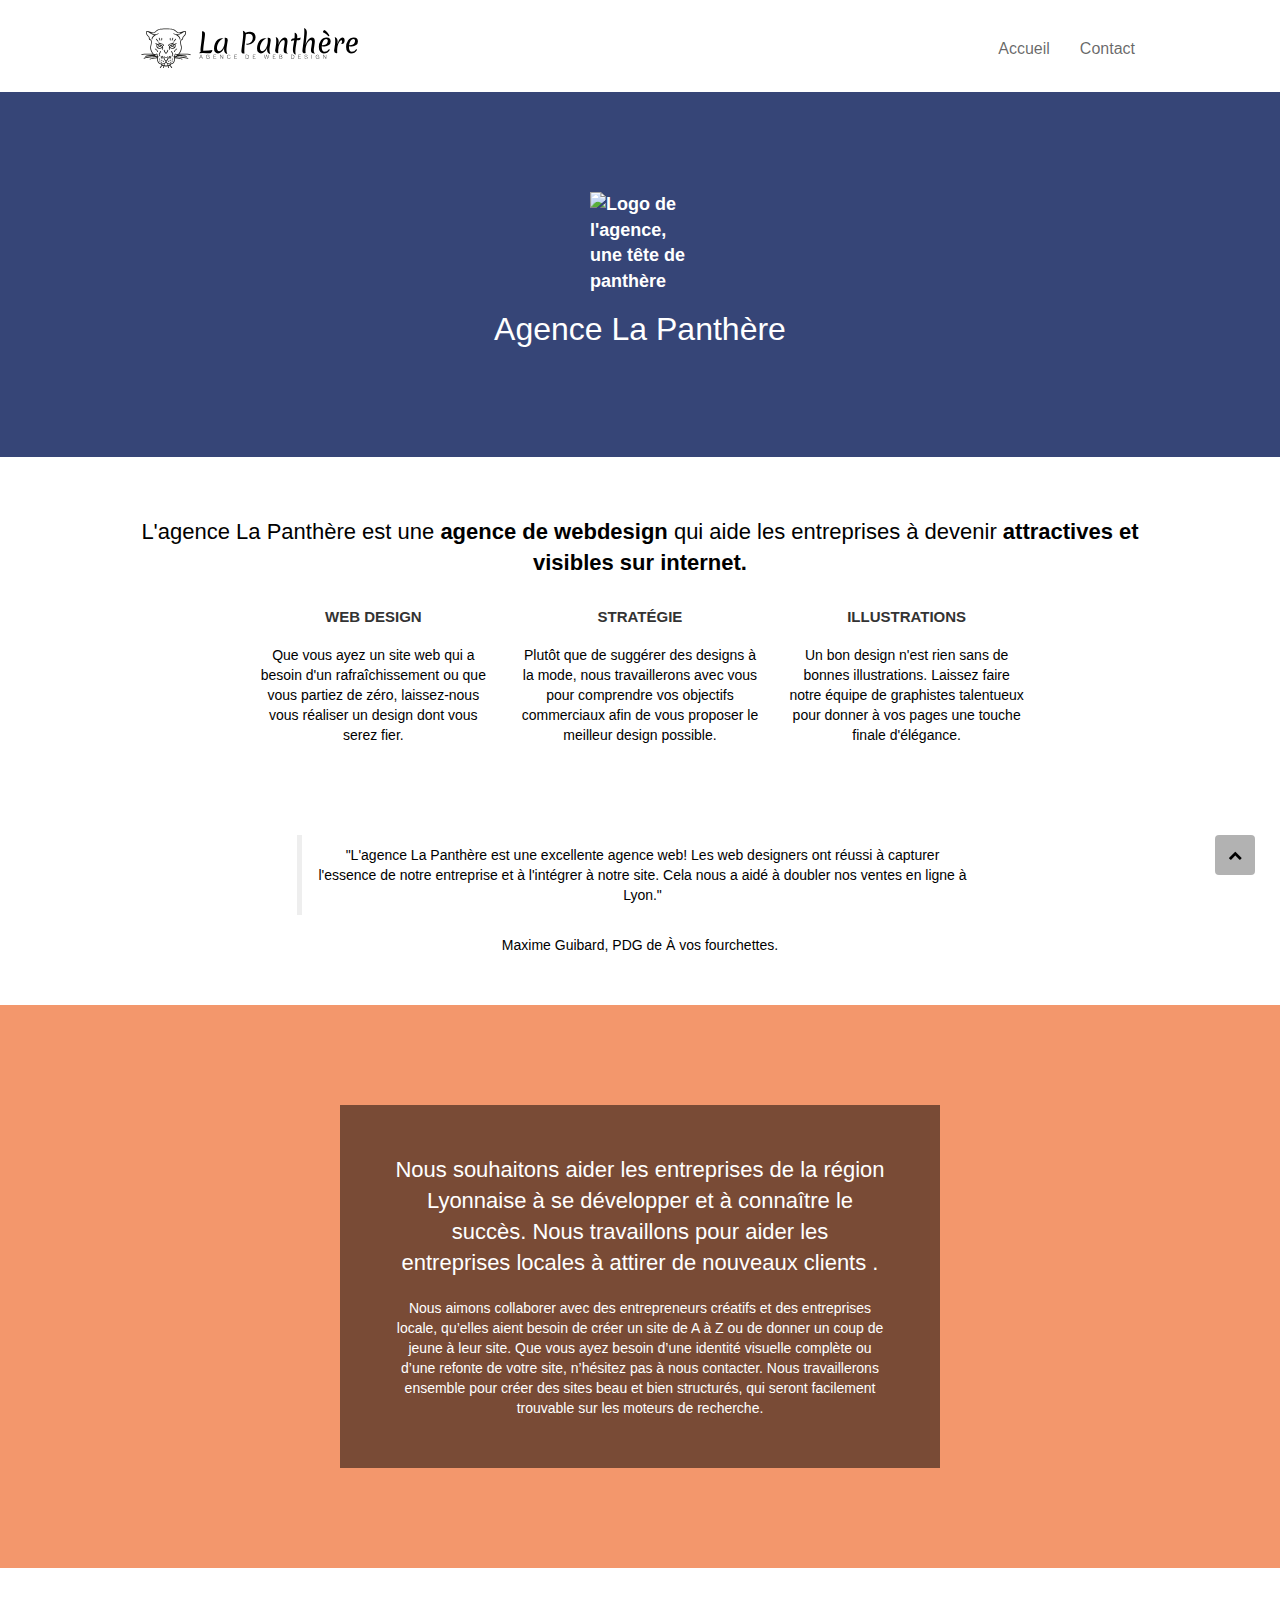
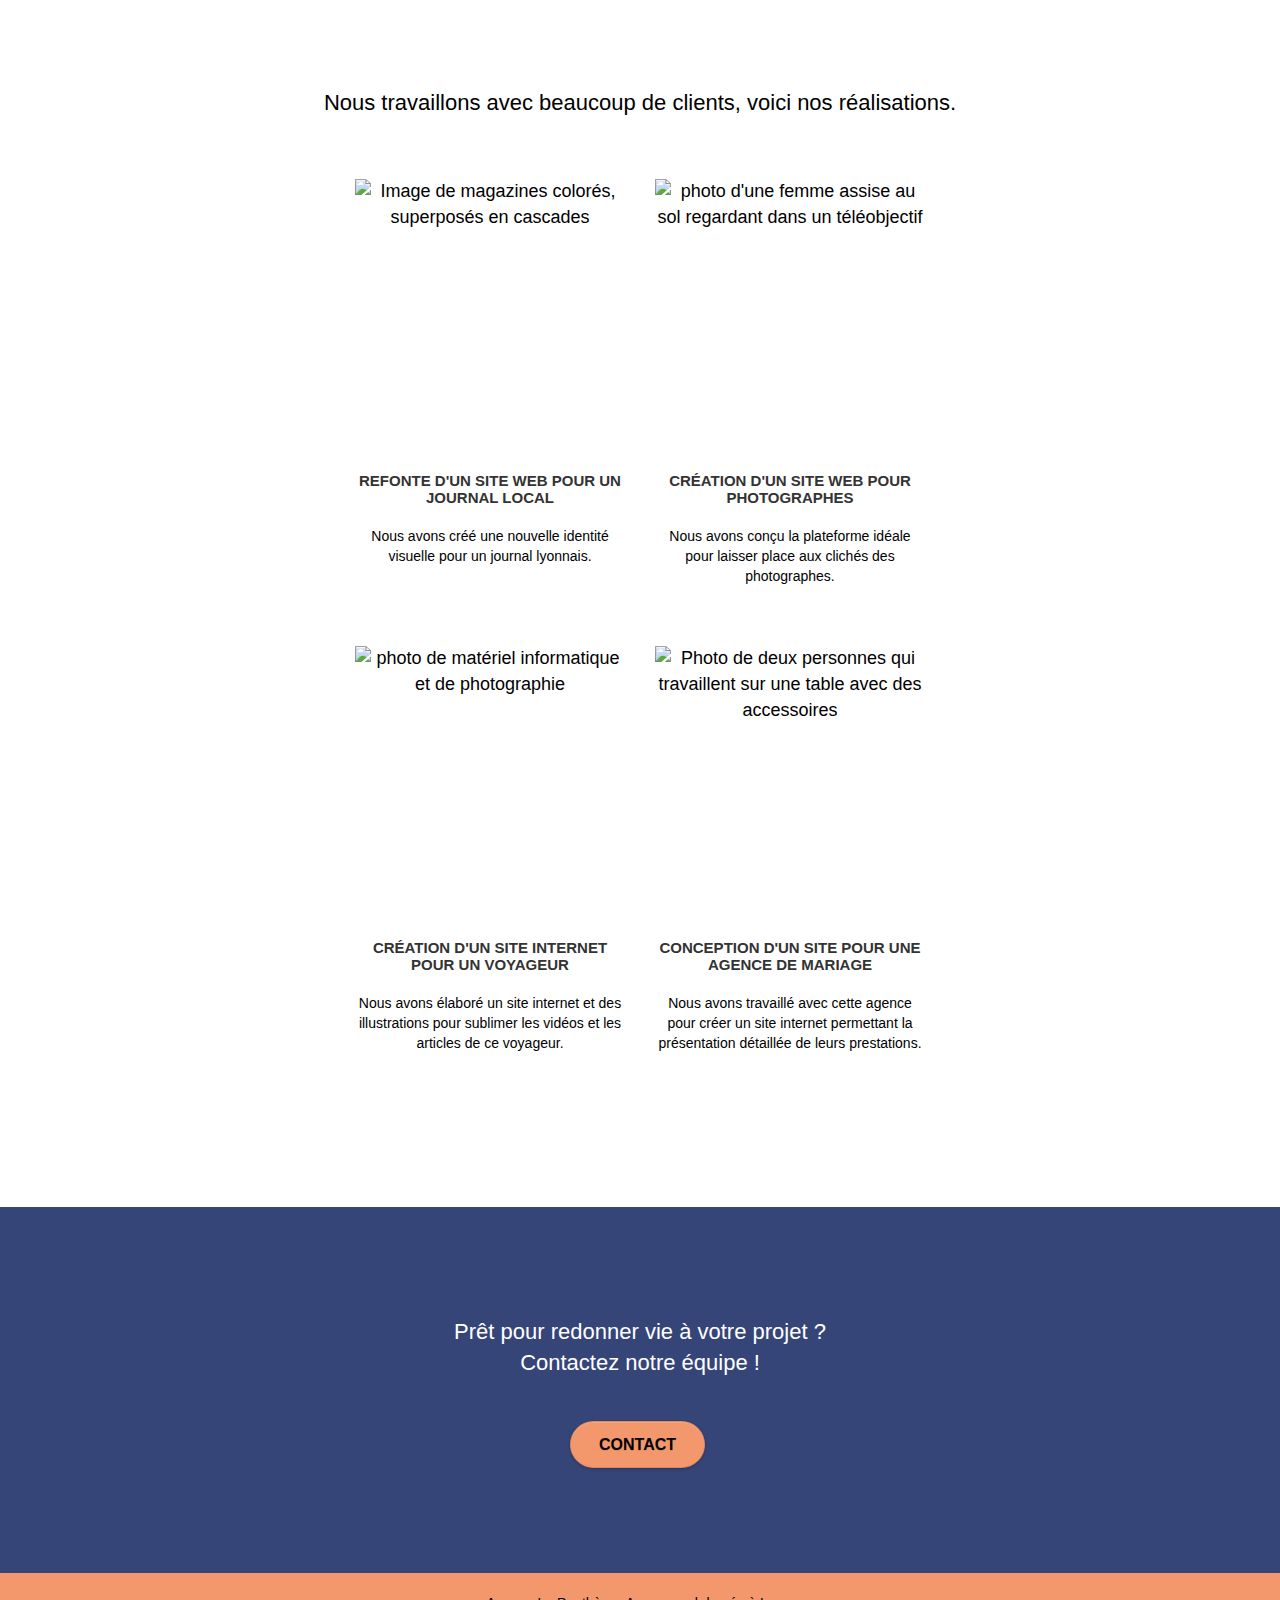
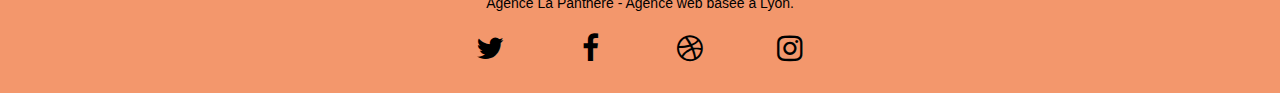
==== commit 54915557: "suppression meta keyword, changement taille de police et couleur logo, ajout des focus et changement" ====
--- a/index.html
+++ b/index.html
@@ -2,21 +2,22 @@
 <html lang="fr">
 	<head>
 		<meta charset="utf-8">
-		<meta name="keywords" content="entreprise webdesign Lyon">
 		<meta name="description" content="L'agence La Panthère est une agence de webdesign qui aide les entreprises à devenir attractives et visibles sur internet.">
 		<meta name="viewport" content="width=device-width, initial-scale=1.0, viewport-fit=cover">
 		<meta name="robots" content="index, follow">	
 		<title>La Panthère - Entreprise de Webdesign à Lyon</title>	
+
 		<link rel="shortcut icon" type="image/png" href="favicon.jpg">
-		<link rel="stylesheet" type="text/css" href="./css/bootstrap.min.css">
-		<link rel="stylesheet" type="text/css" href="./css/style.min.css">
-		<link rel="stylesheet" type="text/css" href="./css/font-awesome.min.css">
+		<link rel="stylesheet" type="text/css" href="https://maxcdn.bootstrapcdn.com/bootstrap/3.3.5/css/bootstrap.min.css">
+		<link rel="stylesheet" type="text/css" href="./css/style.css">
+		<link rel="stylesheet" type="text/css" href="https://cdnjs.cloudflare.com/ajax/libs/font-awesome/4.7.0/css/font-awesome.min.css" integrity="sha512-SfTiTlX6kk+qitfevl/7LibUOeJWlt9rbyDn92a1DqWOw9vWG2MFoays0sgObmWazO5BQPiFucnnEAjpAB+/Sw==" crossorigin="anonymous" referrerpolicy="no-referrer" />
 		<link rel="stylesheet" type="text/css" href="./css/et-line.min.css">
-		<script rel="preload" src="./js/jquery-2.1.0.js" defer></script>
-		<script rel="preload" src="./js/bootstrap.min.js" defer></script>
+
+		<script rel="preload" src="https://cdnjs.cloudflare.com/ajax/libs/jquery/2.1.0/jquery.min.js" defer></script>
+		<script rel="preload" src="https://maxcdn.bootstrapcdn.com/bootstrap/3.3.5/js/bootstrap.min.js" defer></script>
 		<script rel="preload" src="./js/blocs.min.js" defer></script>
-		<script rel="preload" src="./js/jquery.touchSwipe.min.js" defer></script>
-		<script rel="preload" src="./js/gmaps.min.js" defer></script>
+		<script rel="preload" src="https://cdnjs.cloudflare.com/ajax/libs/jquery.touchswipe/1.6.18/jquery.touchSwipe.min.js" defer></script>
+		<script rel="preload" src="https://cdnjs.cloudflare.com/ajax/libs/gmaps.js/0.4.25/gmaps.min.js" integrity="sha512-gauu0VKZq9ry8hOZHgNpcB2ogbSDojs+XLDItpOLY0IyA+KigeuT/suwSdPgfU/TGYLAn4Nan4OeaCa/UPr70Q==" crossorigin="anonymous" referrerpolicy="no-referrer" defer></script>
 	</head>
 	<body>
 		<!-- Principal conteneur -->
@@ -26,10 +27,10 @@
 				<div class="container bloc-sm">
 					<nav class="navbar row">
 						<div class="navbar-header">
-							<a class="navbar-brand" href=".html">
-								<img src="img/agence-la-panthere-monochrome.svg" alt="Logo de l'agence, une tête de panthère, suivi de son nom" width="150" height="150">
+							<a class="navbar-brand" href="index.html">
+								<img src="img/agence-la-panthere-monochrome.svg" alt="Logo de l'agence, une tête de panthère, suivi de son nom">
 							</a>
-							<button id="nav-toggle" type="button" class="ui-navbar-toggle navbar-toggle" data-toggle="collapse" data-target=".navbar-1">
+							<button id="nav-toggle" type="button" class="ui-navbar-toggle navbar-toggle" title="bouton du menu de navigation" data-toggle="collapse" data-target=".navbar-1">
 								<span class="icon-bar"></span>
 								<span class="icon-bar"></span>
 								<span class="icon-bar"></span>
@@ -222,34 +223,34 @@
 				<div class="container bloc-sm">
 					<div class="row">
 						<div class="col-sm-12">
-							<p class="text-center white">
+							<p class="text-center">
 								Agence La Panthère - Agence web basée à Lyon.
 							</p>
 							<div class="row row-no-gutters social">
 								<div class="col-sm-3">
 									<div class="text-center">
-										<a class="social" href="https://twitter.com" title="lien twitter">
+										<a class="social" href="https://twitter.com" title="lien twitter" aria-label="logo twitter">
 											<span class="fa fa-twitter icon-md"></span>
 										</a>
 									</div>
 								</div>
 								<div class="col-sm-3">
 									<div class="text-center">
-										<a class="social" href="https://fr-fr.facebook.com" title="lien facebook">
+										<a class="social" href="https://fr-fr.facebook.com" title="lien facebook" aria-label="logo facebook">
 											<span class="fa fa-facebook icon-md"></span>
 										</a>
 									</div>
 								</div>
 								<div class="col-sm-3">
 									<div class="text-center">
-										<a class="social" href="https://dribbble.com" title="lien dribbble">
+										<a class="social" href="https://dribbble.com" title="lien dribbble" aria-label="logo dribbble">
 											<span class="fa fa-dribbble icon-md"></span>
 										</a>
 									</div>
 								</div>
 								<div class="col-sm-3">
 									<div class="text-center">
-										<a class="social" href="https://www.instagram.com" title="lien instagram">
+										<a class="social" href="https://www.instagram.com" title="lien instagram" aria-label="logo instagram">
 											<span class="fa fa-instagram icon-md"></span>
 										</a>
 									</div>
--- a/css/style.css
+++ b/css/style.css
@@ -0,0 +1,1061 @@
+body {
+    margin: 0;
+    padding: 0;
+    background: #FFF;
+    overflow-x: hidden;
+    -webkit-font-smoothing: antialiased;
+    -moz-osx-font-smoothing: grayscale;
+}
+
+a,
+button {
+    transition: all .3s ease-in-out;
+    outline: #000000    ;
+}
+
+a:hover {
+    text-decoration: none;
+    cursor: pointer;
+}
+
+#page-loading-blocs-notifaction {
+    position: fixed;
+    top: 0;
+    bottom: 0;
+    width: 100%;
+    z-index: 100000;
+    background: #FFFFFF url("img/pageload-spinner.gif") no-repeat center center;
+}
+
+.bloc {
+    width: 100%;
+    clear: both;
+    background: 50% 50% no-repeat;
+    padding: 0 50px;
+    -webkit-background-size: cover;
+    -moz-background-size: cover;
+    -o-background-size: cover;
+    background-size: cover;
+    position: relative;
+}
+
+.bloc .container {
+    padding-left: 0;
+    padding-right: 0;
+}
+
+.bloc-lg {
+    padding: 100px 50px;
+}
+
+.bloc-md {
+    padding: 50px;
+}
+
+.bloc-sm {
+    padding: 20px 50px;
+}
+
+.bg-center,
+.bg-l-edge,
+.bg-r-edge,
+.bg-t-edge,
+.bg-b-edge,
+.bg-tl-edge,
+.bg-bl-edge,
+.bg-tr-edge,
+.bg-br-edge,
+.bg-repeat {
+    -webkit-background-size: auto!important;
+    -moz-background-size: auto!important;
+    -o-background-size: auto!important;
+    background-size: auto!important;
+}
+
+.bg-repeat {
+    background: repeat;
+}
+
+.bg-t-edge {
+    background: top no-repeat;
+}
+
+.bloc-bg-texture::before {
+    content: "";
+    background-size: 2px 2px;
+    position: absolute;
+    top: 0;
+    bottom: 0;
+    left: 0;
+    right: 0;
+}
+
+.texture-paper::before {
+    background: url("../img/texture-paper.webp");
+    background-size: 280px 280px;
+}
+
+.b-parallax {
+    background-attachment: fixed;
+}
+
+.d-bloc {
+    color: rgba(255, 255, 255,1);
+}
+
+.d-bloc button:hover {
+    color: rgba(255, 255, 255, .9);
+}
+
+.d-bloc .icon-round,
+.d-bloc .icon-square,
+.d-bloc .icon-rounded,
+.d-bloc .icon-semi-rounded-a,
+.d-bloc .icon-semi-rounded-b {
+    border-color: rgba(255, 255, 255);
+}
+
+.d-bloc .divider-h span {
+    border-color: rgba(255, 255, 255, .2);
+}
+
+.d-bloc .a-btn,
+.d-bloc .navbar a,
+.d-bloc .navbar-brand,
+.d-bloc a .icon-sm,
+.d-bloc a .icon-md,
+.d-bloc a .icon-lg,
+.d-bloc a .icon-xl,
+.d-bloc h1 a,
+.d-bloc h2 a,
+.d-bloc h3 a,
+.d-bloc h4 a,
+.d-bloc h5 a,
+.d-bloc h6 a,
+.d-bloc p a {
+    color: black);
+}
+
+.d-bloc .a-btn:hover,
+.d-bloc .navbar a:hover,
+.d-bloc .navbar-brand:hover,
+.d-bloc a:hover .icon-sm,
+.d-bloc a:hover .icon-md,
+.d-bloc a:hover .icon-lg,
+.d-bloc a:hover .icon-xl,
+.d-bloc h1 a:hover,
+.d-bloc h2 a:hover,
+.d-bloc h3 a:hover,
+.d-bloc h4 a:hover,
+.d-bloc h5 a:hover,
+.d-bloc h6 a:hover,
+.d-bloc p a:hover {
+    color: rgba(255, 255, 255, 1);
+}
+
+.d-bloc .navbar-toggle .icon-bar {
+    background: rgba(255, 255, 255, 1);
+}
+
+.d-bloc .btn-wire,
+.d-bloc .btn-wire:hover {
+    color: rgba(255, 255, 255, 1);
+    border-color: rgba(255, 255, 255, 1);
+}
+
+.d-bloc .panel {
+    color: rgb(0, 0, 0);
+}
+
+.d-bloc .panel button:hover {
+    color: rgba(0, 0, 0, .7);
+}
+
+.d-bloc .panel icon {
+    border-color: rgba(0, 0, 0, .7);
+}
+
+.d-bloc .panel .divider-h span {
+    border-color: rgba(0, 0, 0, .1);
+}
+
+.d-bloc .panel .a-btn {
+    color: rgba(0, 0, 0, .6);
+}
+
+.d-bloc .panel .a-btn:hover {
+    color: rgba(0, 0, 0, 1);
+}
+
+.d-bloc .panel .btn-wire,
+.d-bloc .panel .btn-wire:hover {
+    color: rgba(0, 0, 0, .7);
+    border-color: rgba(0, 0, 0, .3);
+}
+
+.d-bloc .panel,
+.l-bloc {
+    color: rgb(0, 0, 0);
+}
+
+.d-bloc .panel button:hover,
+.l-bloc button:hover {
+    color: rgba(0, 0, 0, .7);
+}
+
+.l-bloc .icon-round,
+.l-bloc .icon-square,
+.l-bloc .icon-rounded,
+.l-bloc .icon-semi-rounded-a,
+.l-bloc .icon-semi-rounded-b {
+    border-color: rgba(0, 0, 0, .7);
+}
+
+.d-bloc .panel .divider-h span,
+.l-bloc .divider-h span {
+    border-color: rgba(0, 0, 0, .1);
+}
+
+.d-bloc .panel .a-btn,
+.l-bloc .a-btn,
+.l-bloc .navbar a,
+.l-bloc .navbar-brand,
+.l-bloc a .icon-sm,
+.l-bloc a .icon-md,
+.l-bloc a .icon-lg,         
+.l-bloc a .icon-xl,
+.l-bloc h1 a,
+.l-bloc h2 a,
+.l-bloc h3 a,
+.l-bloc h4 a,
+.l-bloc h5 a,
+.l-bloc h6 a,
+.l-bloc p a {
+    color: rgba(0, 0, 0, .6);
+}
+
+.d-bloc .panel .a-btn:hover,
+.l-bloc .a-btn:hover,
+.l-bloc .navbar a:hover,
+.l-bloc .navbar-brand:hover,
+.l-bloc a:hover .icon-sm,
+.l-bloc a:hover .icon-md,
+.l-bloc a:hover .icon-lg,
+.l-bloc a:hover .icon-xl,
+.l-bloc h1 a:hover,
+.l-bloc h2 a:hover,
+.l-bloc h3 a:hover,
+.l-bloc h4 a:hover,
+.l-bloc h5 a:hover,
+.l-bloc h6 a:hover,
+.l-bloc p a:hover {
+    color: rgba(0, 0, 0, 1);
+}
+
+.l-bloc .navbar-toggle .icon-bar {
+    color: rgba(0, 0, 0, .6);
+}
+
+.d-bloc .panel .btn-wire,
+.d-bloc .panel .btn-wire:hover,
+.l-bloc .btn-wire,
+.l-bloc .btn-wire:hover {
+    color: rgba(0, 0, 0, .7);
+    border-color: rgba(0, 0, 0, .3);
+}
+
+.voffset {
+    margin-top: 30px;
+}
+
+.voffset-lg {
+    margin-top: 80px;
+}
+
+.row-no-gutters {
+    margin-right: 0;
+    margin-left: 0;
+}
+
+.row.row-no-gutters > [class^="col-"],
+.row.row-no-gutters > [class*=" col-"] {
+    padding-right: 0;
+    padding-left: 0;
+}
+
+#bloc-1-hero h1 {
+    font-size: 32px;
+}
+
+.navbar {
+    margin-bottom: 0;
+    z-index: 1;
+}
+
+.navbar-brand {
+    padding: 3px 15px;
+    font-size: 25px;
+    font-weight: normal;
+    font-weight: 600;
+    line-height: 44px;
+}
+
+.navbar-brand img {
+    height: 40px;
+    width: 217px;
+    max-height: 200px;
+    margin: 0 5px 0 0;
+    display: inline;
+}
+
+.navbar-brand img[src$=svg] {
+    min-width: 100px;
+}
+
+.nav-center .navbar-brand img {
+    margin: 0;
+}
+
+.navbar .nav {
+    padding-top: 2px;
+    margin-right: -16px;
+    float: right;
+    z-index: 1;
+}
+
+.nav > li {
+    float: left;
+    margin-top: 4px;
+    font-size: 16px;
+}
+
+.nav > li:focus {
+    outline: #000000;
+}
+
+.navbar-nav .open .dropdown-menu > li > a {
+    text-align: inherit;
+}
+
+.nav > li a:hover,
+.nav > li a:focus {
+    background: transparent;
+}
+
+.navbar-toggle {
+    margin: 10px 10px 0 0;
+    border: 0px;
+}
+
+.navbar-toggle:hover {
+    background: transparent!important;
+}
+
+.navbar-toggle .icon-bar {
+    background-color: rgba(0, 0, 0, .5);
+    width: 26px;
+}
+
+.nav-invert .navbar .nav {
+    float: left;
+}
+
+.nav-invert .navbar-header,
+.nav-invert .navbar-brand {
+    float: right;
+    position: relative;
+    z-index: 2;
+}
+
+@media (min-width: 768px) {
+    .site-navigation {
+        position: absolute;
+        top: 50%;
+        right: 20px;
+        transform: translate(0, -50%);
+        -webkit-transform: translateY(-50%);
+    }
+    .nav > li .dropdown-menu a,
+    .nav > li .dropdown-menu a:hover {
+        color: #484848;
+    }
+    .nav-invert .site-navigation {
+        left: 0;
+        right: 0;
+    }
+    .nav-center {
+        text-align: center;
+    }
+    .nav-center .navbar-header {
+        width: 100%;
+    }
+    .nav-center .navbar-header,
+    .nav-center .navbar-brand,
+    .nav-center .nav > li {
+        float: none;
+        display: inline-block;
+    }
+    .nav-center .site-navigation {
+        position: relative;
+        width: 100%;
+        right: 0;
+        margin-right: 0px;
+        margin-top: 20px;
+    }
+    .nav-center.mini-nav .navbar-toggle {
+        float: none;
+        margin: 10px auto 0;
+    }
+}
+
+.nav > li > .dropdown a {
+    background: none!important;
+    display: block;
+    padding: 14px 15px;
+}
+
+nav .caret {
+    margin: 0 5px;
+}
+
+.dropdown-menu .dropdown-menu {
+    top: -8px;
+    left: 100%;
+}
+
+.dropdown-menu .dropmenu-flow-right {
+    top: 100%;
+    left: 0;
+    margin-left: -1px;
+    border-top-left-radius: 0;
+    border-top-right-radius: 0;
+}
+
+.dropdown-menu .dropdown span {
+    border: 4px solid black;
+    border-top-color: transparent;
+    border-right-color: transparent;
+    border-bottom-color: transparent;
+    margin: 6px -5px 0 0!important;
+    float: right;
+}
+
+.mg-md {
+    margin-top: 10px;
+    margin-bottom: 20px;
+}
+
+.mg-lg {
+    margin-top: 10px;
+    margin-bottom: 40px;
+}
+
+.btn {
+    margin: 0 5px 5px 0;
+}
+
+.btn.pull-right {
+    margin: 0 0 5px 5px;
+}
+
+.btn-d,
+.btn-d:hover,
+.btn-d:focus {
+    color: #FFF;
+    background: rgba(0, 0, 0, .3);
+}
+
+.btn-rd {
+    border-radius: 40px;
+}
+
+.btn-clean {
+    border: 1px solid rgba(0, 0, 0, .08);
+    border-bottom-color: rgba(0, 0, 0, .1);
+    text-shadow: 0 1px 0 rgba(0, 0, 1, .1);
+    box-shadow: 0 1px 3px rgba(0, 0, 1, .25), inset 0 1px 0 0 rgba(255, 255, 255, .15);
+}
+
+.icon-md {
+    font-size: 30px!important;
+    padding: 10px;
+}
+
+.icon-lg {
+    font-size: 60px!important;
+}
+
+.sm-shadow {
+    text-shadow: 0 1px 2px rgba(0, 0, 0, .3);
+}
+
+.panel-sq,
+.panel-sq .panel-heading,
+.panel-sq .panel-footer {
+    border-radius: 0;
+}
+
+.panel-rd {
+    border-radius: 30px;
+}
+
+.panel-rd .panel-heading {
+    border-radius: 29px 29px 0 0;
+}
+
+.panel-rd .panel-footer {
+    border-radius: 0 0 29px 29px;
+}
+
+.form-control {
+    border-color: rgba(0, 0, 0, .1);
+    box-shadow: none;
+}
+
+.scrollToTop {
+    width: 40px;
+    height: 40px;
+    position: fixed;
+    bottom: 20px;
+    right: 20px;
+    opacity: 1;
+    z-index: 500;
+    transition: all .3s ease-in-out;
+}
+
+.scrollToTop span {
+    margin-top: 6px;
+}
+
+.showScrollTop {
+    font-size: 14px;
+    opacity: 1;
+}
+
+a[data-lightbox] {
+    position: relative;
+    display: block;
+    text-align: center;
+}
+
+a[data-lightbox]:hover::before {
+    content: "+";
+    font-family: "HelveticaNeue-Light", "Helvetica Neue Light", "Helvetica Neue", Helvetica, Arial;
+    font-size: 32px;
+    width: 50px;
+    height: 50px;
+    margin-left: -25px;
+    border-radius: 50%;
+    background: rgba(0, 0, 0, .6);
+    color: #FFF;
+    font-weight: 100;
+    z-index: 1;
+    position: absolute;
+    top: 50%;
+    transform: translateY(-50%);
+    -webkit-transform: translateY(-50%);
+}
+
+.center-block {
+    width: 100px;
+    height: 100px;
+}
+
+a[data-lightbox]:hover img {
+    opacity: 0.6;
+    -webkit-animation-fill-mode: none;
+    animation-fill-mode: none;
+}
+
+#lightbox-modal {
+    display: flex;
+    align-items: center;
+}
+
+#lightbox-modal .modal-dialog {
+    width: 90%;
+    max-width: 900px;
+    margin: 0 auto 0;
+}
+
+#lightbox-modal .modal-dialog img {
+    max-height: 90vh;
+    margin: 0 auto;
+}
+
+.lightbox-caption {
+    padding: 20px;
+    color: #FFF;
+    background: rgba(0, 0, 0, .5);
+    position: absolute;
+    left: 15px;
+    right: 15px;
+    bottom: 5px;
+}
+
+.close-lightbox {
+    color: #FFF;
+    font-size: 30px;
+    position: absolute;
+    top: 20px;
+    right: 20px;
+    z-index: 20;
+    background: rgba(0, 0, 0, .5);
+    border: none;
+    line-height: 30px;
+    padding: 0 9px 5px;
+    opacity: 0.3;
+}
+
+.close-lightbox:hover,
+.next-lightbox:hover,
+.prev-lightbox:hover {
+    opacity: 1.0;
+    color: #FFF;
+}
+
+.next-lightbox,
+.prev-lightbox {
+    font-size: 20px;
+    color: rgba(255, 255, 255, .9);
+    background: rgba(0, 0, 0, .5);
+    transition: all .2s ease-in-out;
+    position: absolute;
+    top: 45%;
+    z-index: 1;
+    opacity: 0.4;
+}
+
+.next-lightbox {
+    padding: 6px 8px 1px 13px;
+    right: 25px;
+}
+
+.next-lightbox:focus, 
+.prev-lightbox:focus {
+    outline: #000000;
+}
+
+.prev-lightbox {
+    padding: 6px 13px 1px 10px;
+    left: 25px;
+}
+
+.prev-lightbox:focus {
+    outline: #000000;
+}
+
+.snapshot-lb .modal-body {
+    padding-bottom: 45px;
+}
+
+.snapshot-lb .lightbox-caption {
+    padding: 0;
+    color: rgba(0, 0, 0, .5);
+    background: none;
+}
+
+h1,
+h2,
+h3,
+h4,
+h5,
+h6,
+p,
+label,
+.btn,
+a {
+    font-family: "helvetica";
+    font-weight: 400;
+    color: #000000;
+}
+
+.container {
+    max-width: 1000px;
+}
+
+.hero-bloc-text {
+    font-size: 38px;
+}
+
+.hero-bloc-text-sub {
+    font-size: 36px;
+}
+
+.statement-bloc-text {
+    line-height: 26px;
+    font-style: italic;
+    font-size: 20px;
+    text-align: center;
+    font-weight: lighter;
+    max-width: 520px;
+    margin: auto auto auto auto;
+}
+
+p {
+    font-size: 14px;
+}
+
+.tight-width-whitespace {
+    max-width: 600px;
+    margin: auto auto auto auto;
+    font-size: 18px;
+    font-weight: 700;
+}
+
+.h1 {
+    font-size: 20px;
+    font-family: "Open Sans";
+}
+
+.cta-hero {
+    margin-top: 22px;
+    color: #FFFFFF!important;
+    text-transform: uppercase;
+    padding: 12px 28px 12px 28px;
+    font-size: 16px;
+    font-weight: 700;
+}
+
+.social {
+    display: flex;
+    justify-content: center;
+    max-width: 400px;
+    margin: auto auto auto auto;
+}
+
+h2 {
+    font-size: 22px;
+    line-height: 1.4em;
+}
+
+h3 {
+    font-size: 15px;
+    text-transform: uppercase;
+    font-weight: 700;
+    color: #333333!important;
+}
+
+.med-width-whitespace {
+    max-width: 800px;
+    margin: auto auto auto auto;
+    box-shadow: 0px 0px 0px #000000;
+}
+
+h4 {
+    color: #333333!important;
+}
+
+.icons {
+    margin-bottom: 14px;
+    margin-top: 24px;
+}
+
+.white {
+    color: white;
+}
+
+.portfolio-thumb {
+    margin-left: auto;
+    margin-right: auto;
+    margin-bottom: 24px;
+    width: 270px;
+    height: 270px;
+}
+
+.portfolio-row {
+    margin-bottom: 44px;
+    margin-top: 50px;
+}
+
+.avatar {
+    box-shadow: 0px 4px 9px rgba(0, 0, 0, 0.3);
+}
+
+.black-background {
+    background-color: rgba(0, 0, 0, .5);
+    padding: 40px 40px 40px 40px;
+}
+
+.bold-link {
+    font-weight: 900;
+    text-decoration: underline!important;
+}
+
+.bgc-white {
+    background-color: #FFFFFF;
+}
+
+.bgc-dark-slate-blue {
+    background-color: #364577;
+}
+
+.bgc-atomic-tangerine {
+    background-color: #F3976C;
+}
+
+.tc-white {
+    color: #ffffff!important;
+}
+
+.btn-atomic-tangerine {
+    background: #F3976C;
+    color: #000000!important;
+}
+
+.btn-atomic-tangerine:hover {
+    background: #c27956!important;
+    color: #000000!important;
+}
+
+.ltc-white {
+    color: #FFFFFF!important;
+}
+
+.ltc-white:hover {
+    color: #cccccc!important;
+}
+
+.ltc-atomic-tangerine {
+    color: #F3976C!important;
+}
+
+.ltc-atomic-tangerine:hover {
+    color: #c27956!important;
+}
+
+.icon-dark-slate-blue {
+    color: #364577!important;
+    border-color: #364577!important;
+}
+
+.bg-dots-bg {
+    background-image: url("../img/dots-bg.webp");
+}
+
+.bg-lines-h2-bg {
+    background-image: url("../img/lines-h2-bg.webp");
+}
+
+.bg-banniere {
+    background-image: url("../img/agence-la-panthere-ban.webp");
+}
+
+.bg-presentation {
+    background-image: url("../img/image-de-presentation.webp");
+}
+
+@media (max-width: 1024px) {
+    .bloc {
+        padding-left: 20px;
+        padding-right: 20px;
+    }
+    .bloc.full-width-bloc,
+    .bloc-tile-2.full-width-bloc .container,
+    .bloc-tile-3.full-width-bloc .container,
+    .bloc-tile-4.full-width-bloc .container {
+        padding-left: 0;
+        padding-right: 0;
+    }
+}
+
+@media (max-width: 992px) and (min-width: 768px) {
+    .navbar .nav {
+        max-width: 80%
+    }
+    .nav-center.navbar .nav {
+        max-width: 100%
+    }
+}
+
+@media only screen and (min-width: 768px) and (max-width: 1024px) and (orientation: landscape) {
+    .b-parallax {
+        background-attachment: scroll;
+    }
+}
+
+@media only screen and (min-width: 1024px) and (max-width: 1366px) and (-webkit-min-device-pixel-ratio: 1.5) {
+    .b-parallax {
+        background-attachment: scroll;
+    }
+}
+
+@media (max-width: 991px) {
+    .container {
+        width: 100%;
+    }
+    .b-parallax {
+        background-attachment: scroll;
+    }
+    .page-container,
+    #hero-bloc {
+        overflow-x: hidden;
+        position: relative;
+    }
+    .bloc-group,
+    .bloc-group .bloc {
+        display: block;
+        width: 100%;
+    }
+    .bloc-fill-screen .fill-bloc-top-edge,
+    .bloc-fill-screen .fill-bloc-bottom-edge {
+        padding: 0 20px;
+    }
+}
+
+@media (max-width: 767px) {
+    .page-container {
+        overflow-x: hidden;
+        position: relative;
+    }
+    h1,
+    h2,
+    h3,
+    h4,
+    h5,
+    h6,
+    p,
+    #disqus_thread {
+        padding-left: 10px!important;
+        padding-right: 10px!important;
+    }
+    .b-parallax {
+        background-attachment: scroll;
+    }
+    .navbar .nav {
+        padding-top: 0;
+        border-top: 1px solid rgba(0, 0, 0, .2);
+        float: none!important;
+    }
+    .navbar.row {
+        margin-left: 0;
+        margin-right: 0;
+    }
+    .site-navigation {
+        position: inherit;
+        transform: none;
+        -webkit-transform: none;
+        -ms-transform: none;
+    }
+    .nav > li {
+        margin-top: 0;
+        border-bottom: 1px solid rgba(0, 0, 0, .1);
+        background: rgba(0, 0, 0, .05);
+        text-align: left;
+        padding-left: 15px;
+        width: 100%;
+    }
+    .nav > li:hover {
+        background: rgba(0, 0, 0, .08);
+    }
+    .dropdown .dropdown a .caret {
+        float: none;
+        margin: 5px 0 0 10px!important;
+        border: 4px solid black;
+        border-bottom-color: transparent;
+        border-right-color: transparent;
+        border-left-color: transparent;
+    }
+    #hero-bloc .navbar .nav {
+        background: rgba(0, 0, 0, .8);
+    }
+    #hero-bloc .navbar .nav a {
+        color: rgba(255, 255, 255, .6);
+    }
+    .hero {
+        padding: 50px 0;
+    }
+    .hero-nav {
+        left: -1px;
+        right: -1px;
+    }
+    .navbar-collapse {
+        padding: 0;
+        overflow-x: hidden;
+        -webkit-box-shadow: none;
+        box-shadow: none;
+    }
+
+    .navbar-collapse:focus {
+        outline: #000000;
+    }
+    
+    .navbar-brand img {
+        max-height: 40px;
+        width: 217px;
+    }
+    .nav-invert .navbar-header {
+        float: none;
+        width: 100%;
+    }
+    .nav-invert .navbar-toggle {
+        float: left;
+        margin-left: 10px;
+    }
+    .bloc {
+        padding-left: 0;
+        padding-right: 0;
+    }
+    .bloc-xxl,
+    .bloc-xl,
+    .bloc-lg {
+        padding: 40px 0;
+    }
+    .bloc-sm,
+    .bloc-md {
+        padding-left: 0;
+        padding-right: 0;
+    }
+    .bloc-tile-2 .container,
+    .bloc-tile-3 .container,
+    .bloc-tile-4 .container,
+    .bloc-fill-screen .fill-bloc-top-edge,
+    .bloc-fill-screen .fill-bloc-bottom-edge {
+        padding-left: 0;
+        padding-right: 0;
+    }
+    .a-block {
+        padding: 0 10px;
+    }
+    .btn-dwn {
+        display: none;
+    }
+    .voffset {
+        margin-top: 5px;
+    }
+    .voffset-md {
+        margin-top: 20px;
+    }
+    .voffset-lg {
+        margin-top: 30px;
+    }
+    form {
+        padding: 5px;
+    }
+    .close-lightbox {
+        display: inline-block;
+    }
+    .blocsapp-device-iphone5 {
+        background-size: 216px 425px;
+        padding-top: 60px;
+        width: 216px;
+        height: 425px;
+    }
+    .blocsapp-device-iphone5 img {
+        width: 180px;
+        height: 320px;
+    }
+}
+
+@media (max-width: 400px) {
+    .bloc {
+        padding-left: 0;
+        padding-right: 0;
+    }
+}
+
+@media (max-width: 767px) {
+    .bloc-mob-center-text {
+        text-align: center;
+    }
+}